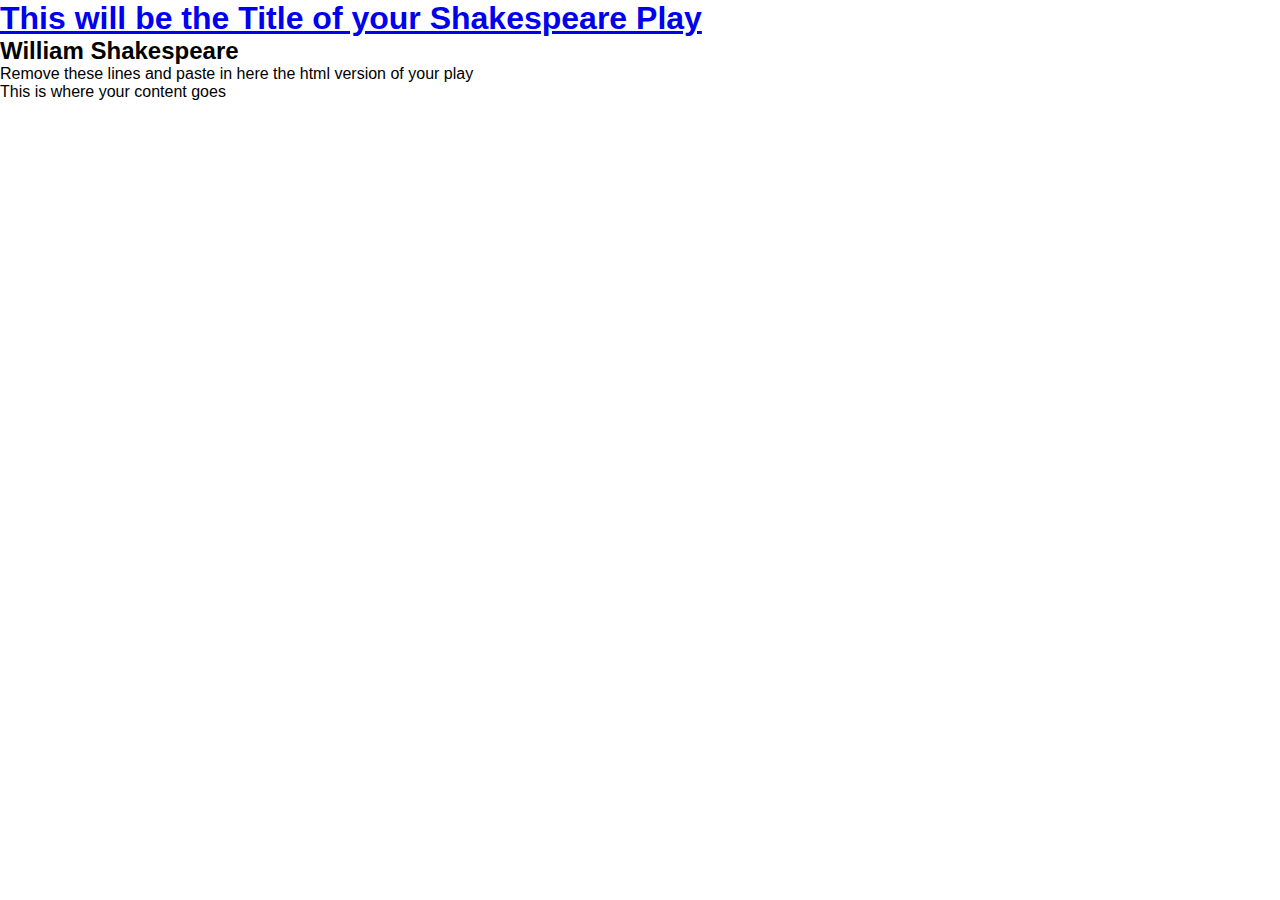
==== docs/play.html @ a56a7a68 "Initial commit" ====
<!DOCTYPE html>
<html xmlns="http://www.w3.org/1999/xhtml">
<head>
<!-- You can replace the whole of this file with your own after exporting from InDesign or just leave this alone so that you have the instructions that you can refer to. Your play HTML can be called something other than play.html, but you will need to change the link name in the index.html file. -->
<meta name="viewport" content="width=device-width, initial-scale=1">
<meta charset="UTF-8" />
	<title>The title of your play goes here ---- CHANGE THIS</title>
  <!-- here goes your styles -->
	<link rel="stylesheet" type="text/css" href="css/styles.css" />
</head>
<body><!-- here goes your content -->
<!-- replace everying here from what comes out of InDesign -->
<a href="index.html" title="go to home page">
	<h1>This will be the Title of your Shakespeare Play</h1>
</a>
<h2>William Shakespeare</h2>
<p>Remove these lines and paste in here the html version of your play</p>
<p>This is where your content goes</p>
</body><!-- here goes your content -->
</html>
---- docs/css/styles.css ----
/* This stylesheet is where to add styles for your Shakespeare Play */
/*We usually add something general for the body*/
* {
  margin: 0;
  padding: 0;
  box-sizing: border-box;
}

body {
  font-family: Verdana, Geneva, Tahoma, sans-serif;
  /*your style rules go in here */
}

/*Here follows the class names that you will have in your html*/
/*You may have more if you added styles in InDesign*/
/*You need to add the style attributes between the curly brackets*/

/* the following may not be used  */

section.cover {
  text-align: center;
  width: 70%;
  margin: 20px auto;
}

img.playimage {
  /* you will need a width attribute in here */
  max-width: 40%;
  padding: 20px auto;
}

img.shakespeareimage {
  /* you will need a width attribute in here */
  max-width: 40%;
  padding: 20px auto;
}

/* If you ahe created any new stlyes in InDesign and used export tags then you need to add them here */

body {
}
section.dramatis {
}
section.play {
}
div.sceneImage {
}
h1.act {
}
p.character {
}
p.charactername {
}
h1.dramatishead {
}
h2.firstscene {
}
h2.location {
}
p.play_location {
}
p.prose {
}
h2.scene {
}
p.song {
}
h2.stagedirection {
}
p.verseline {
}
span.character_role {
}
span.stage_directions_inline {
}
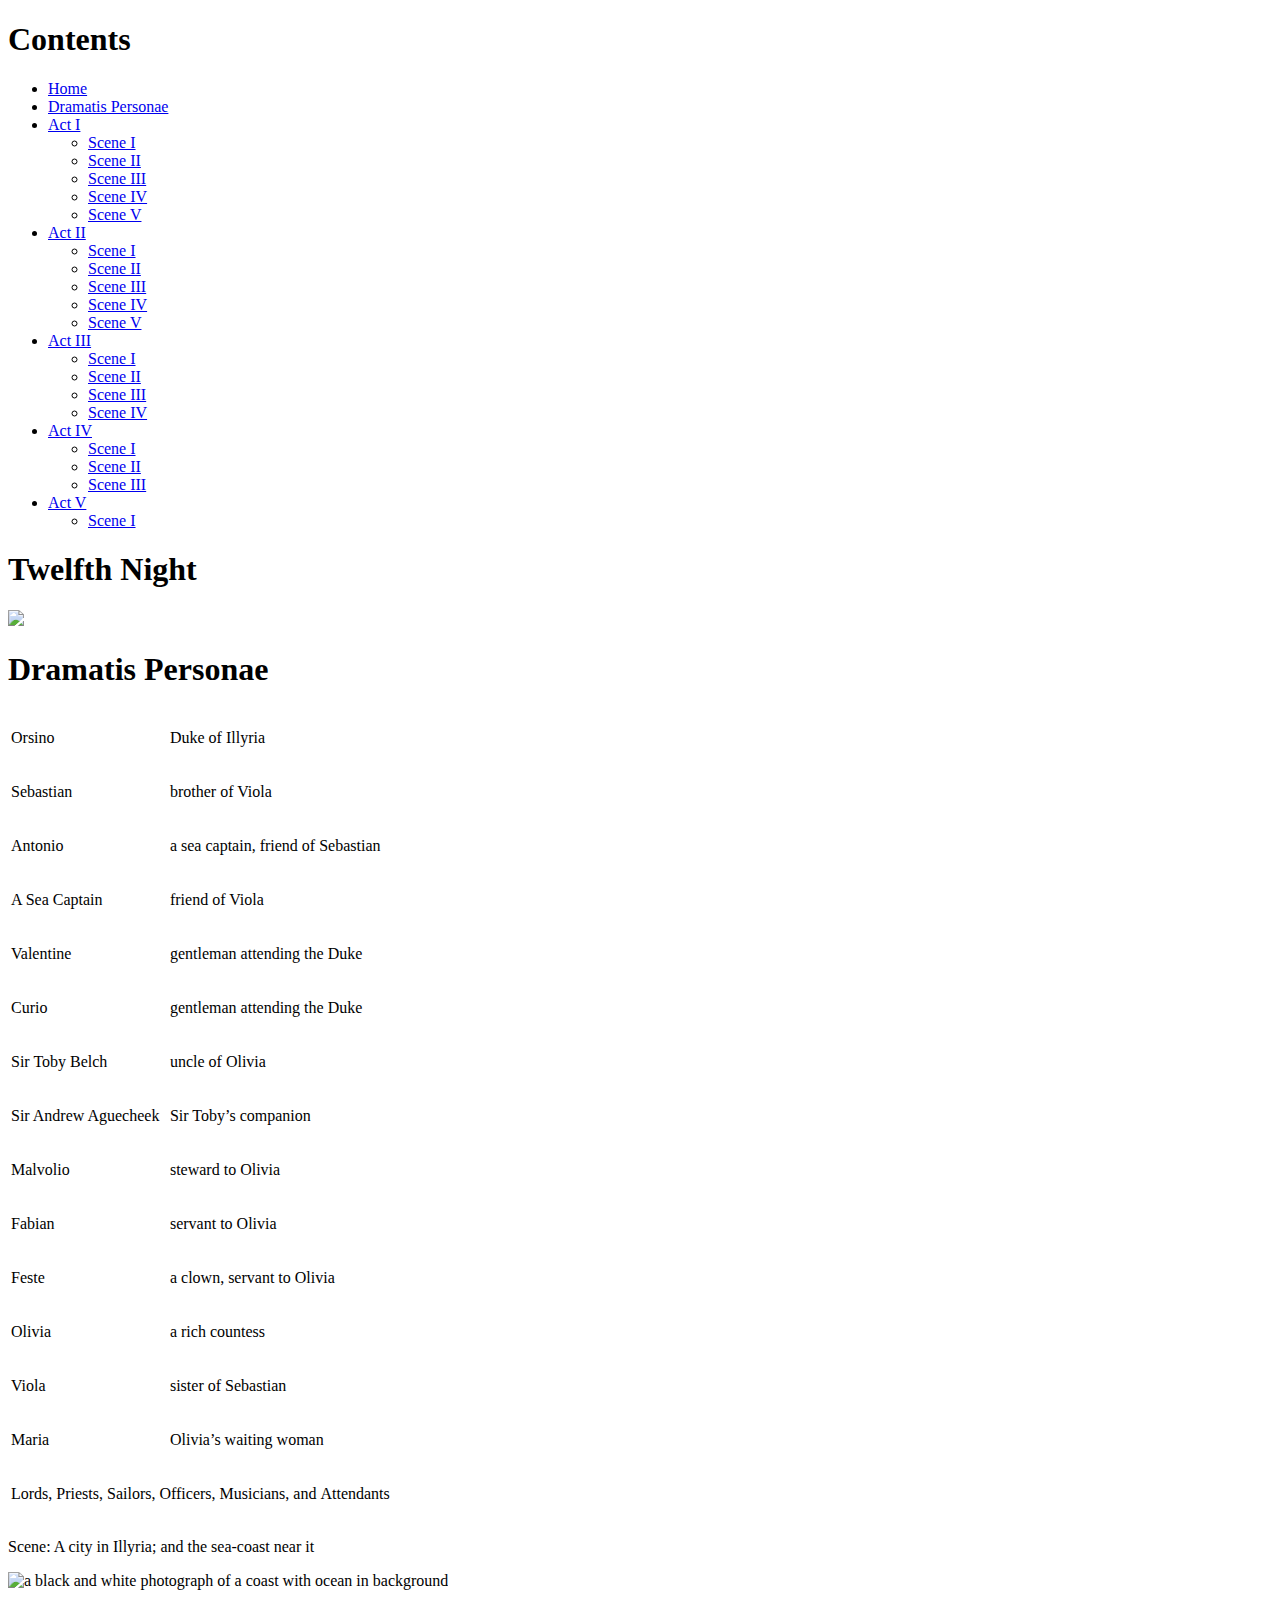
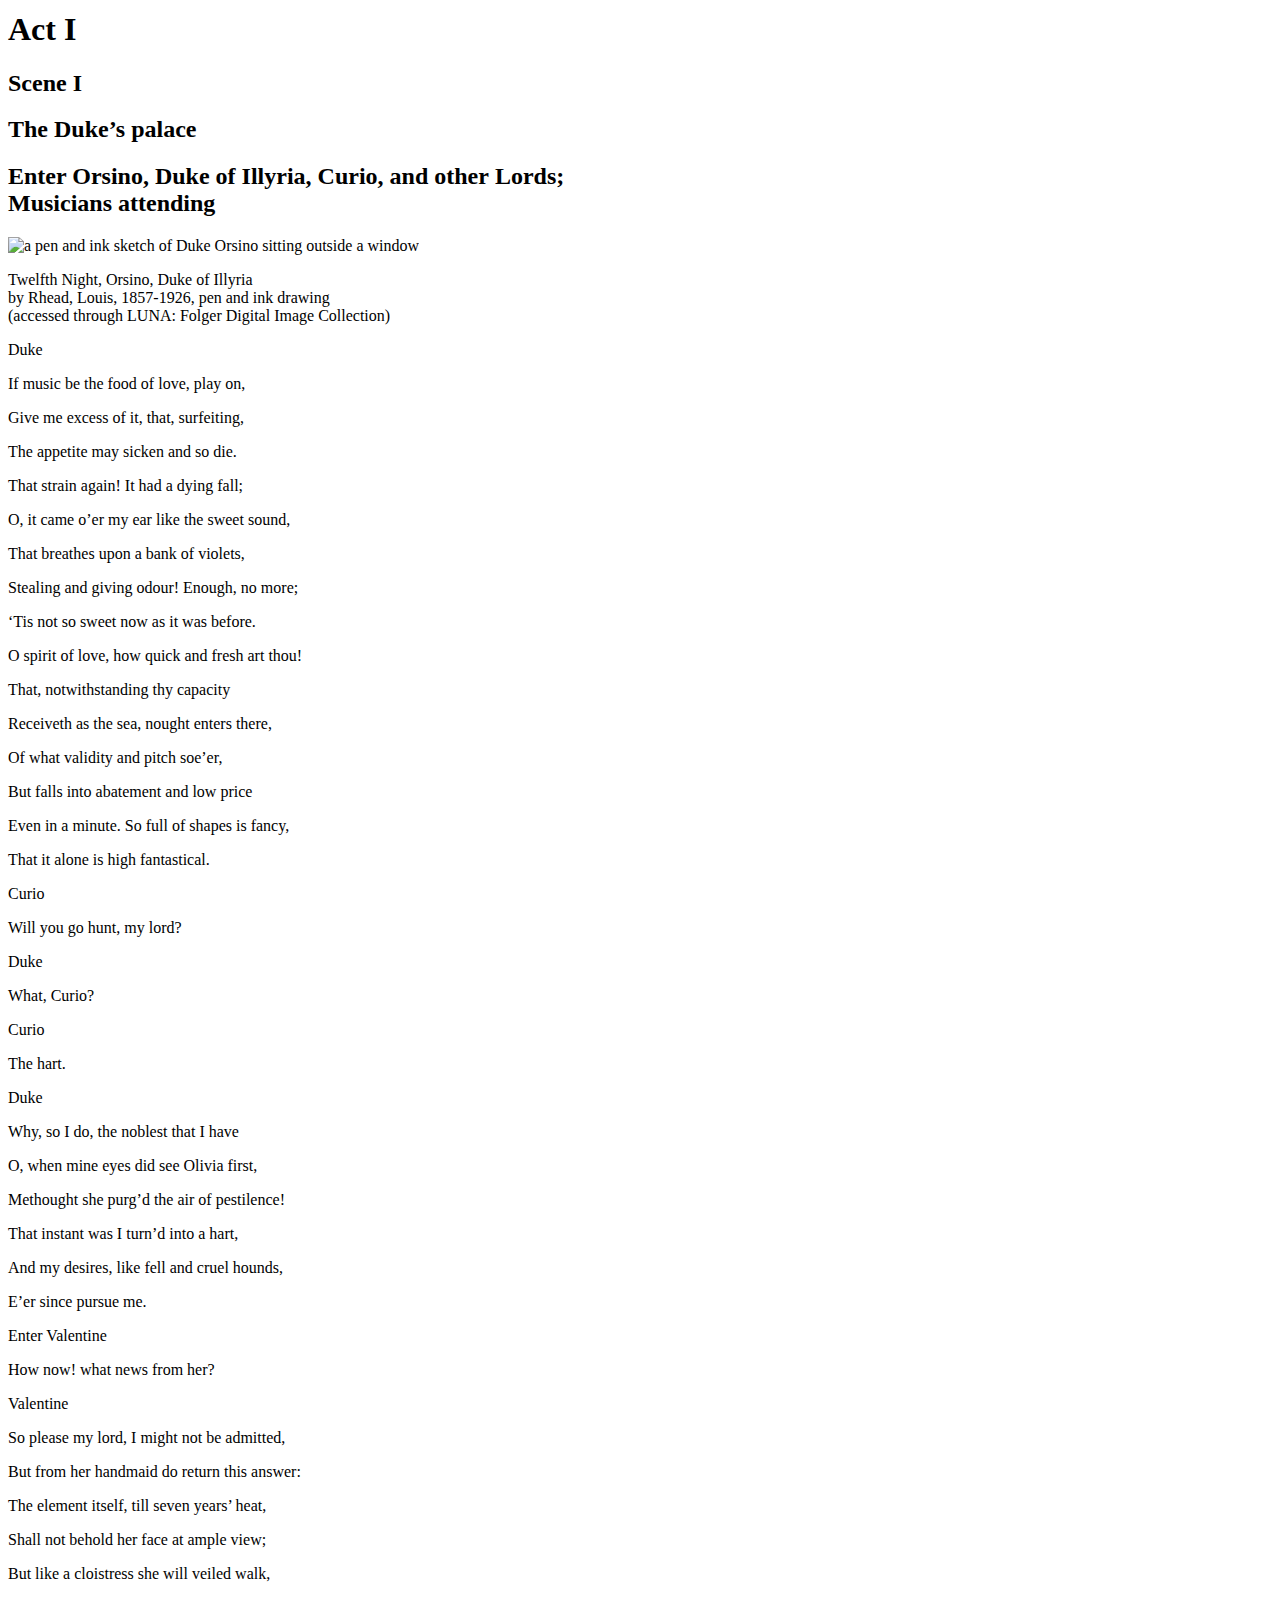
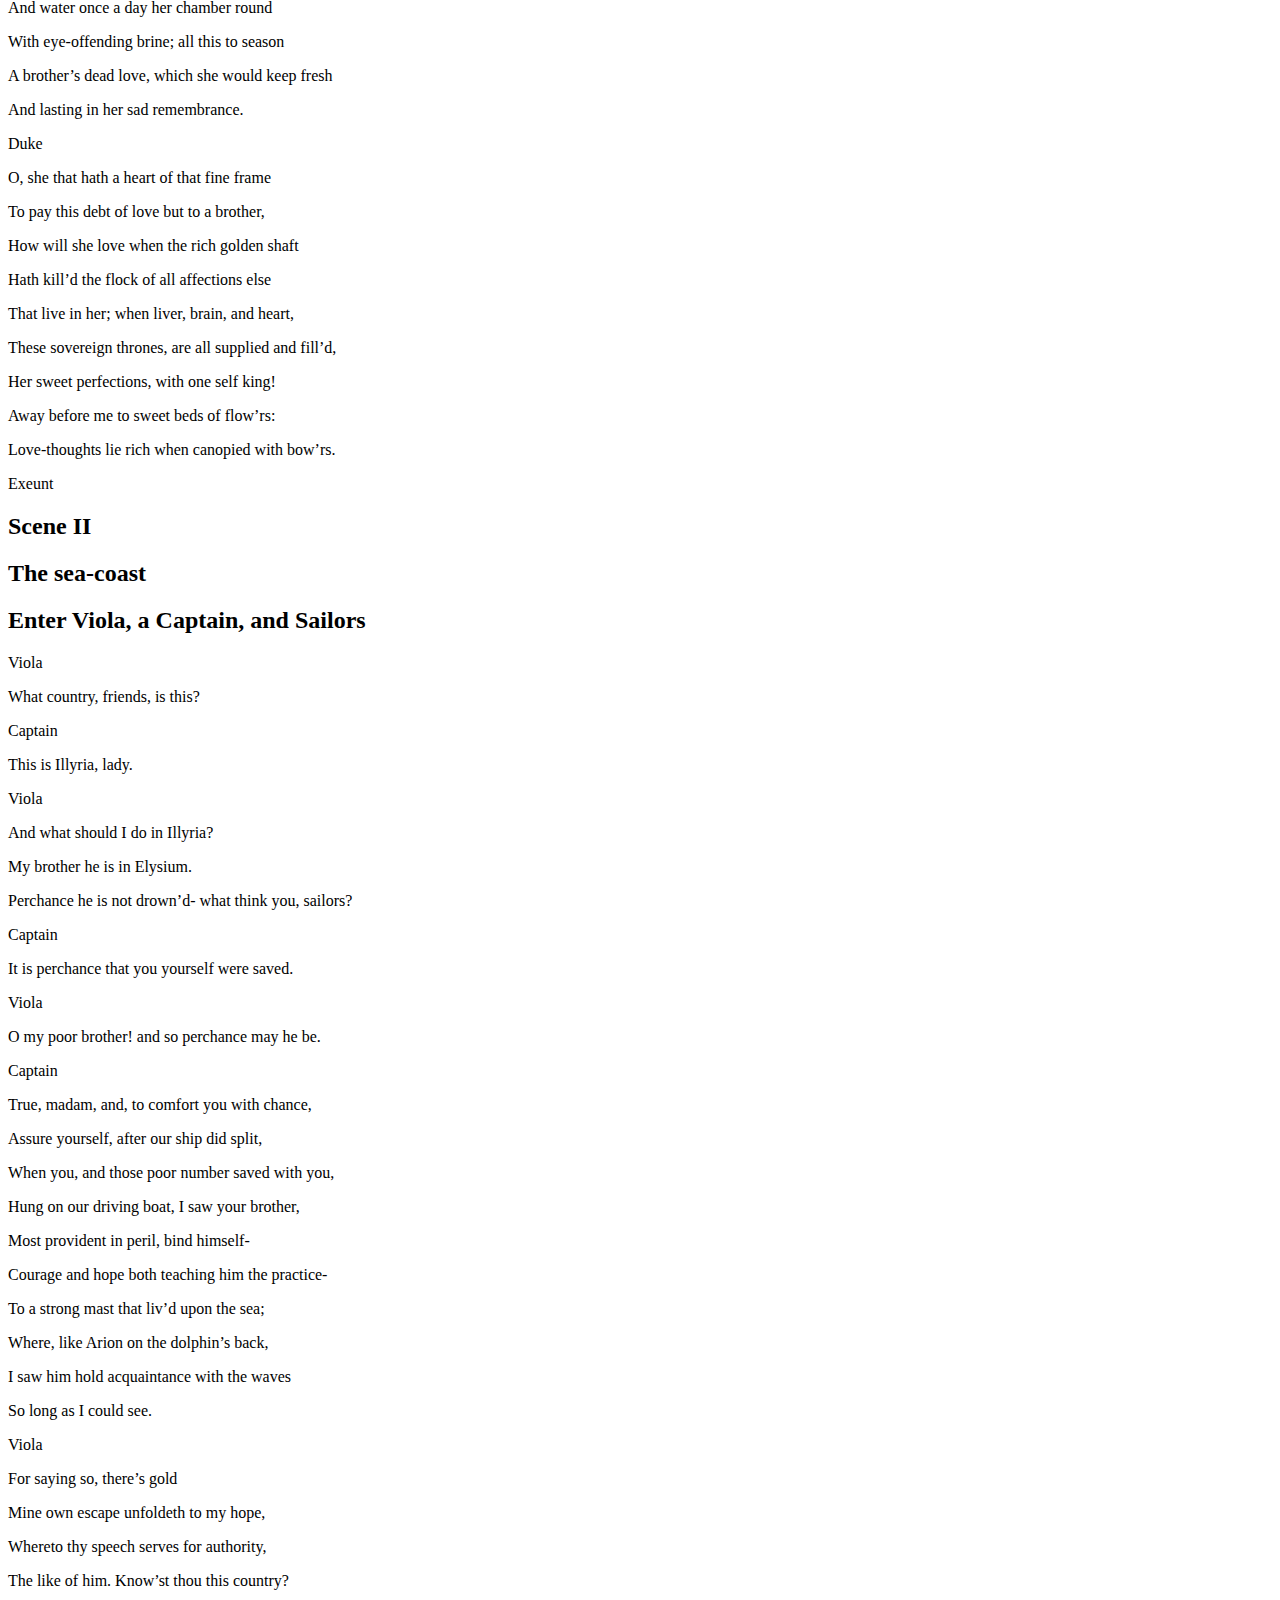
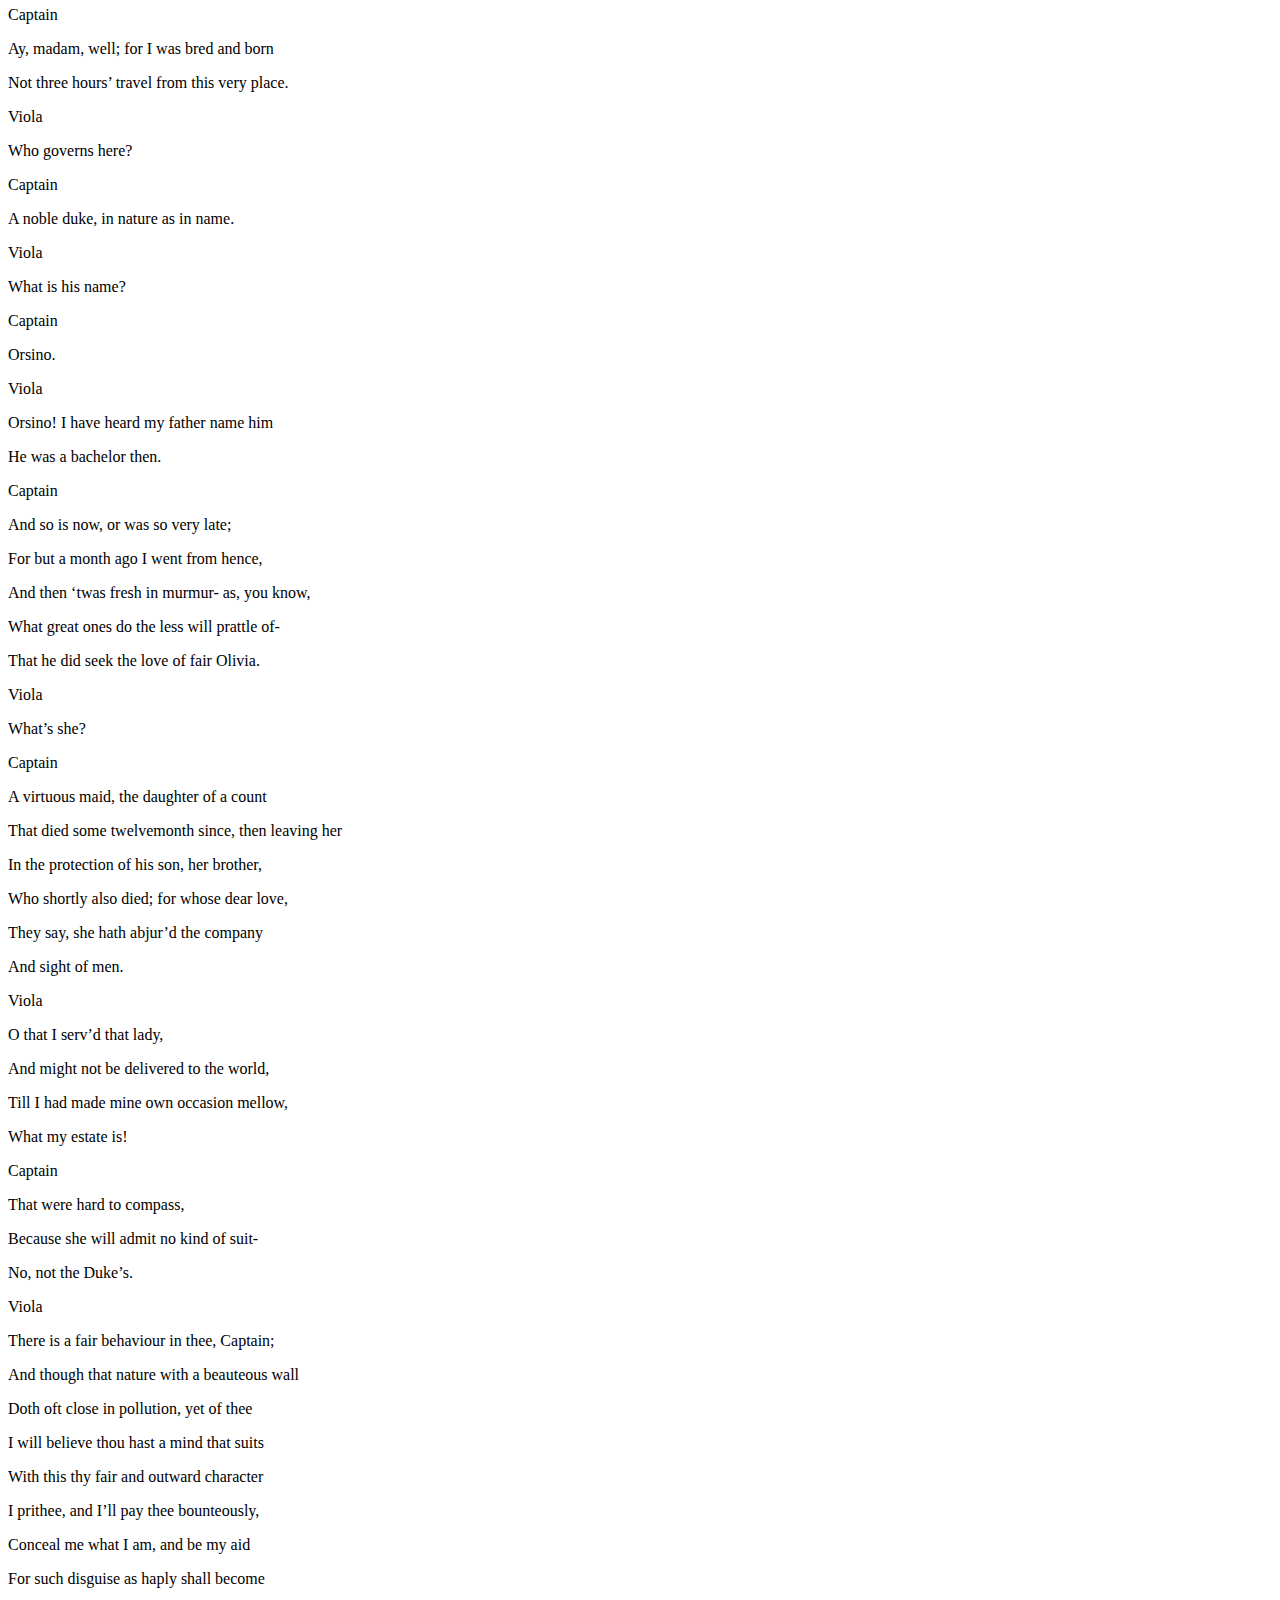
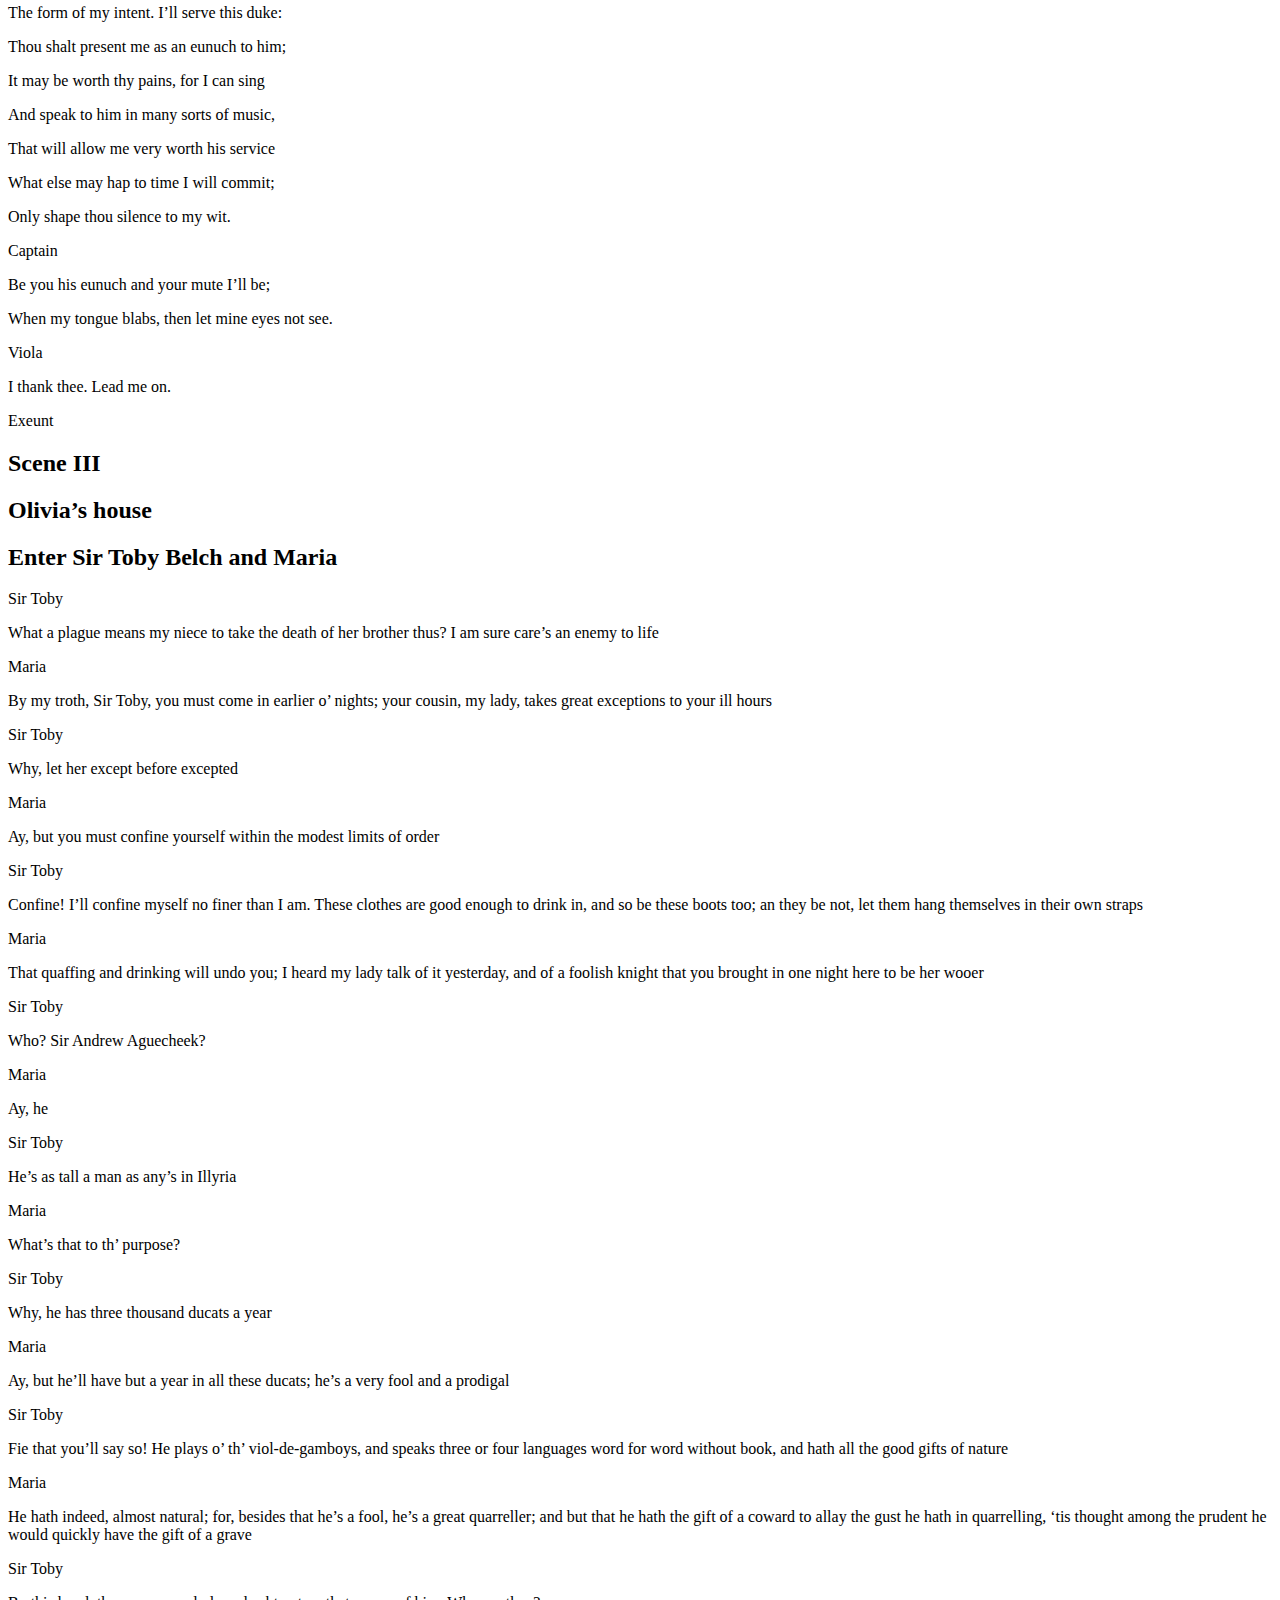
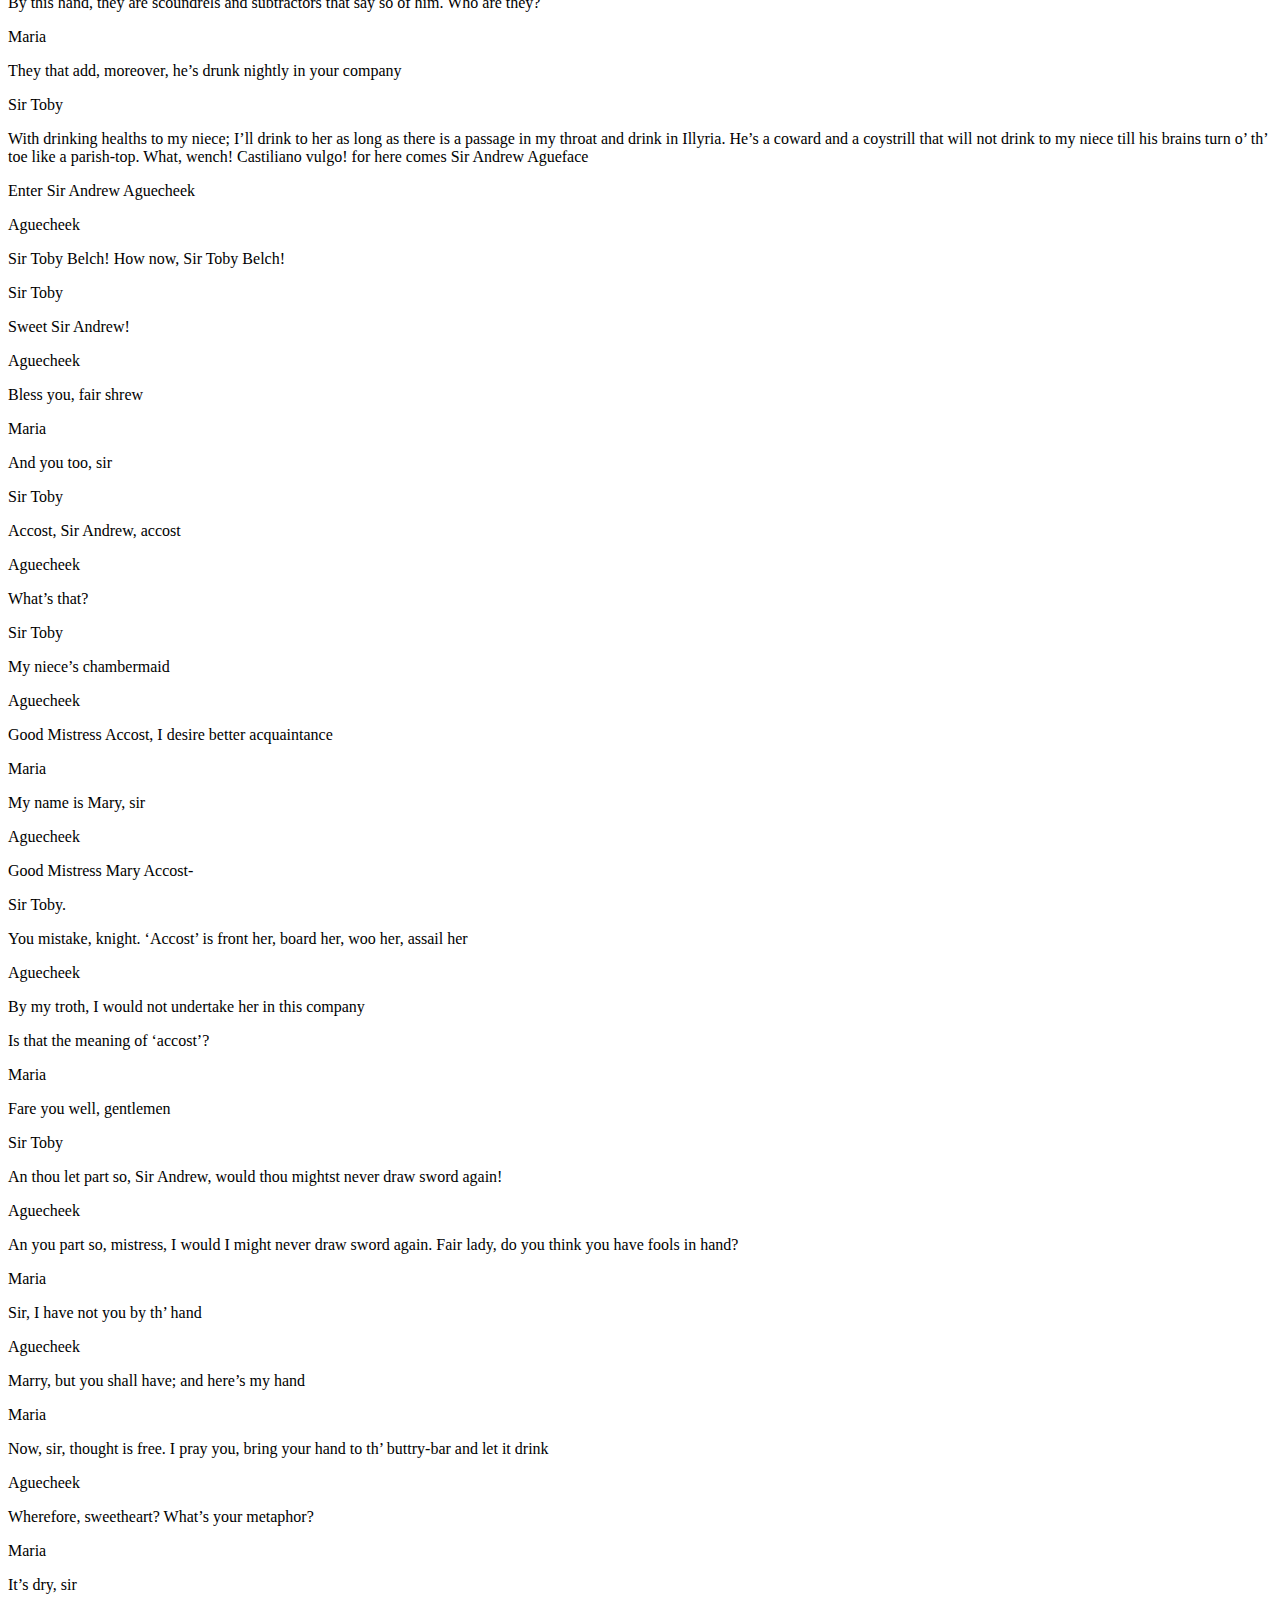
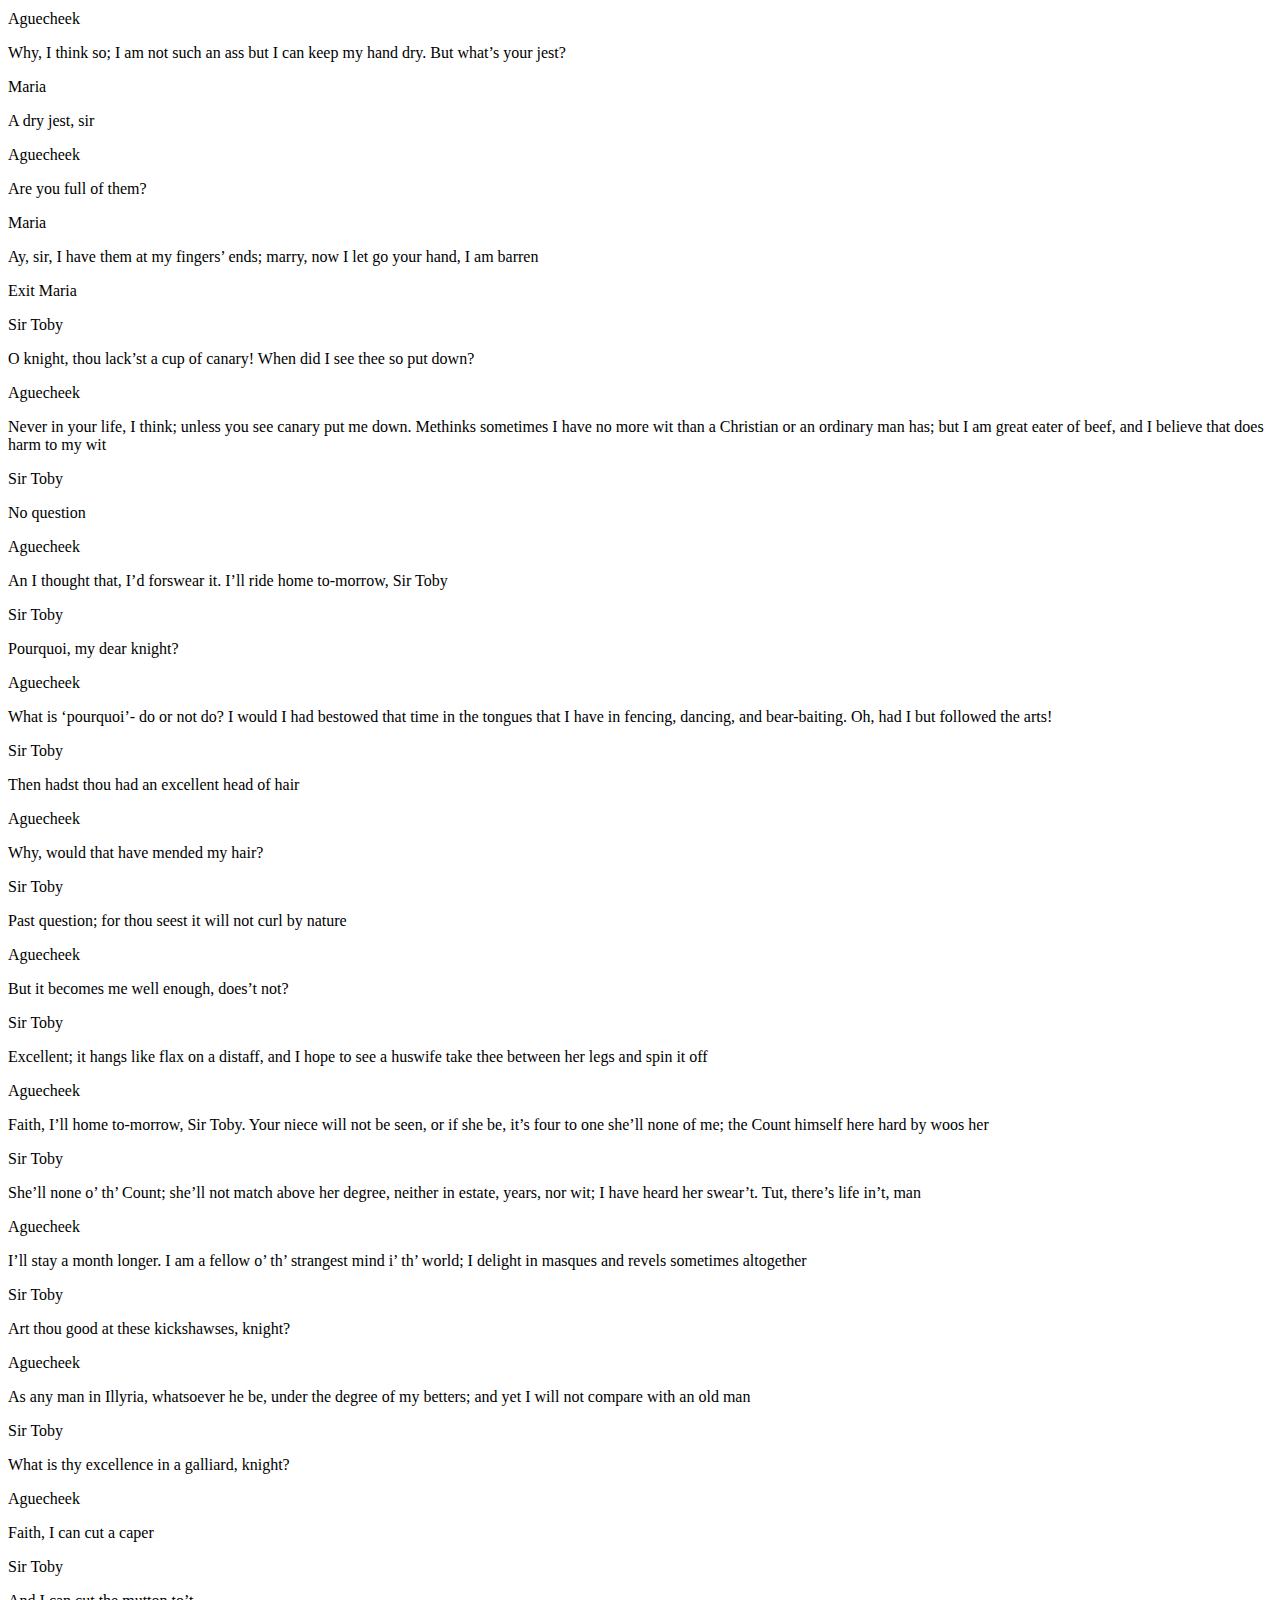
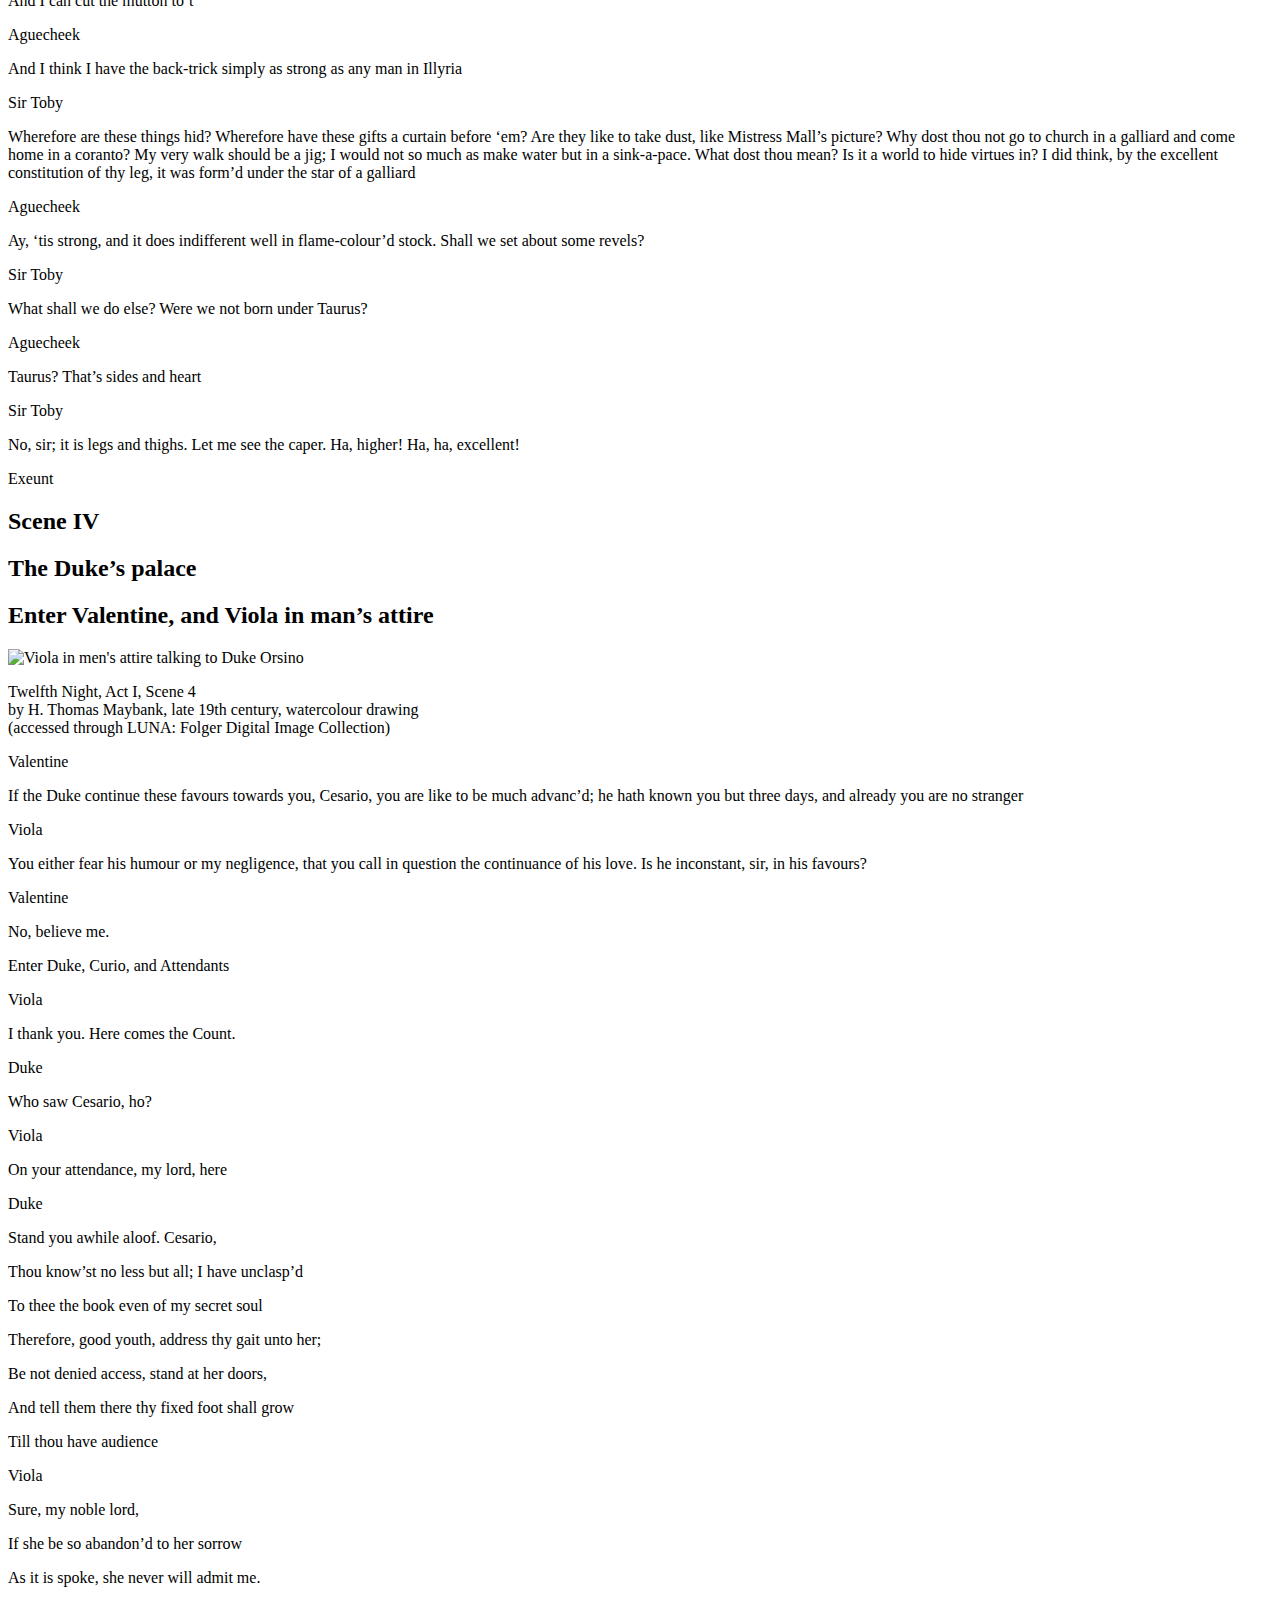
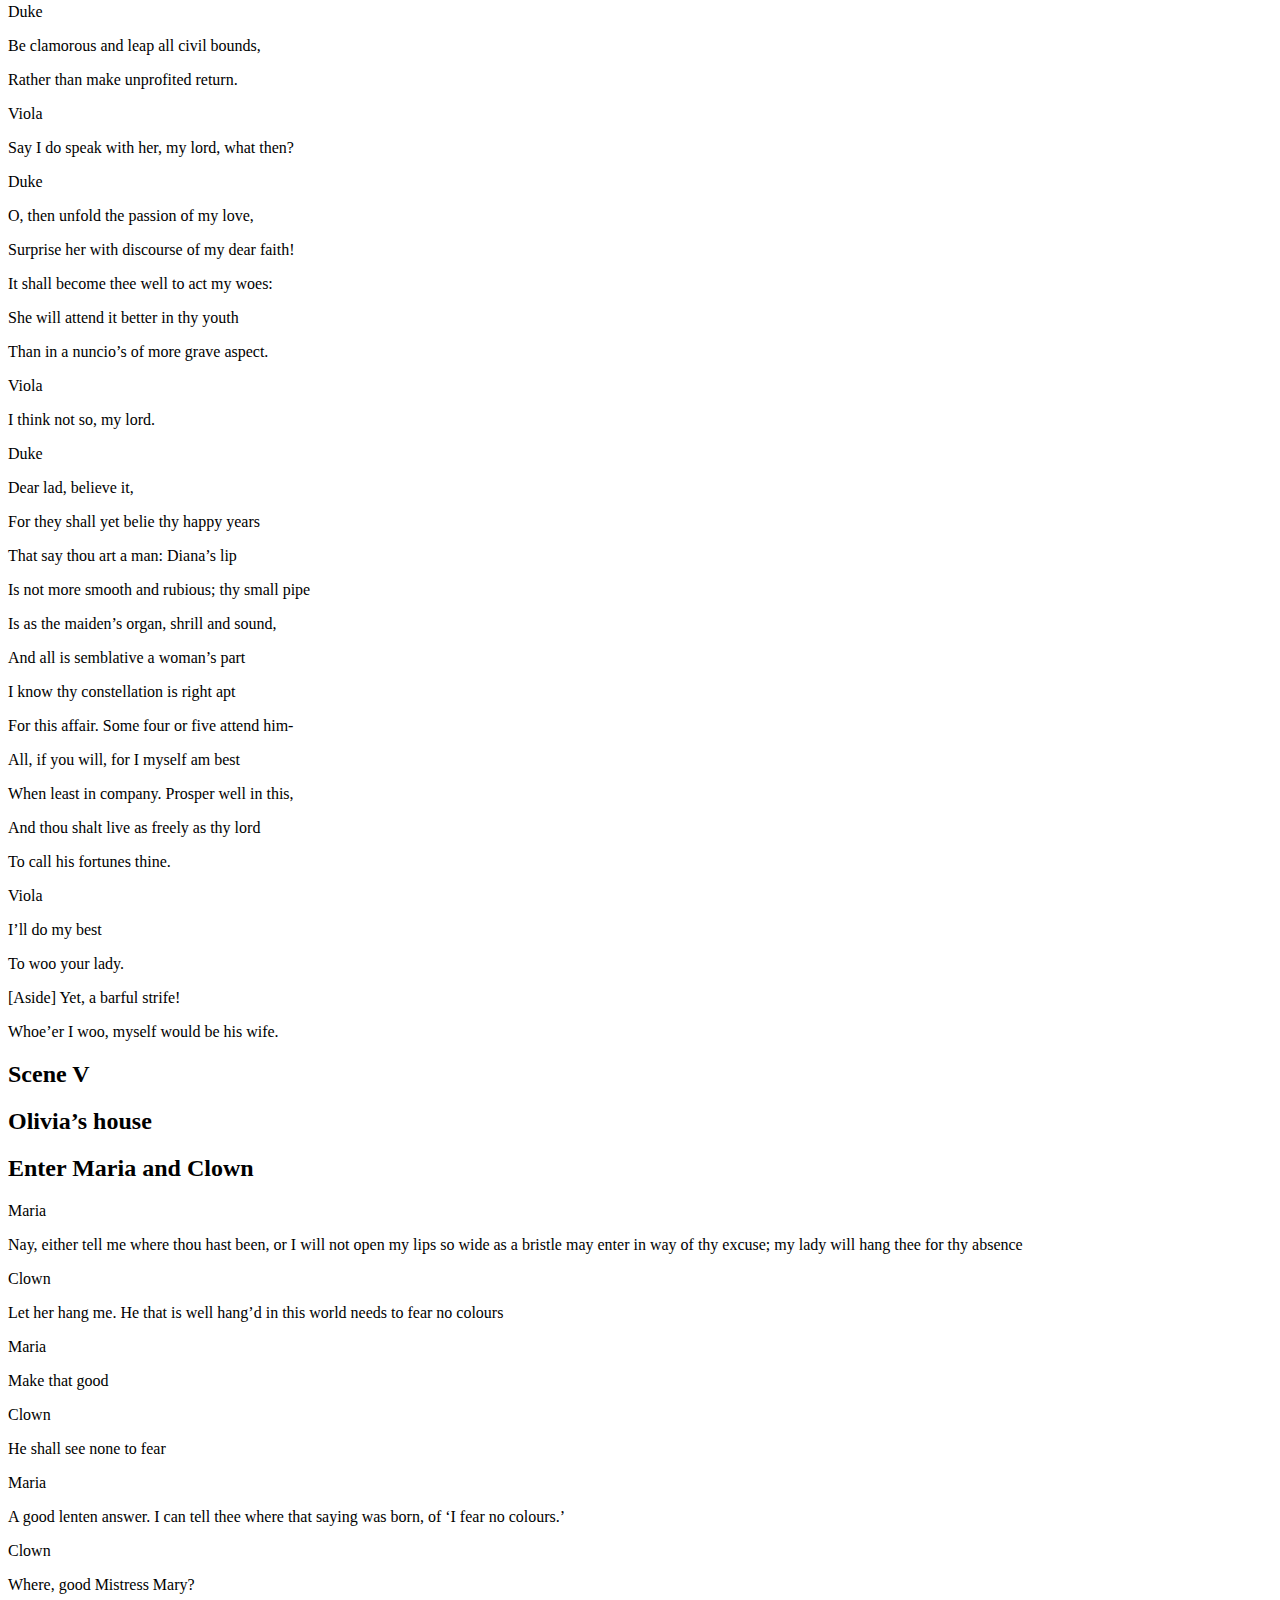
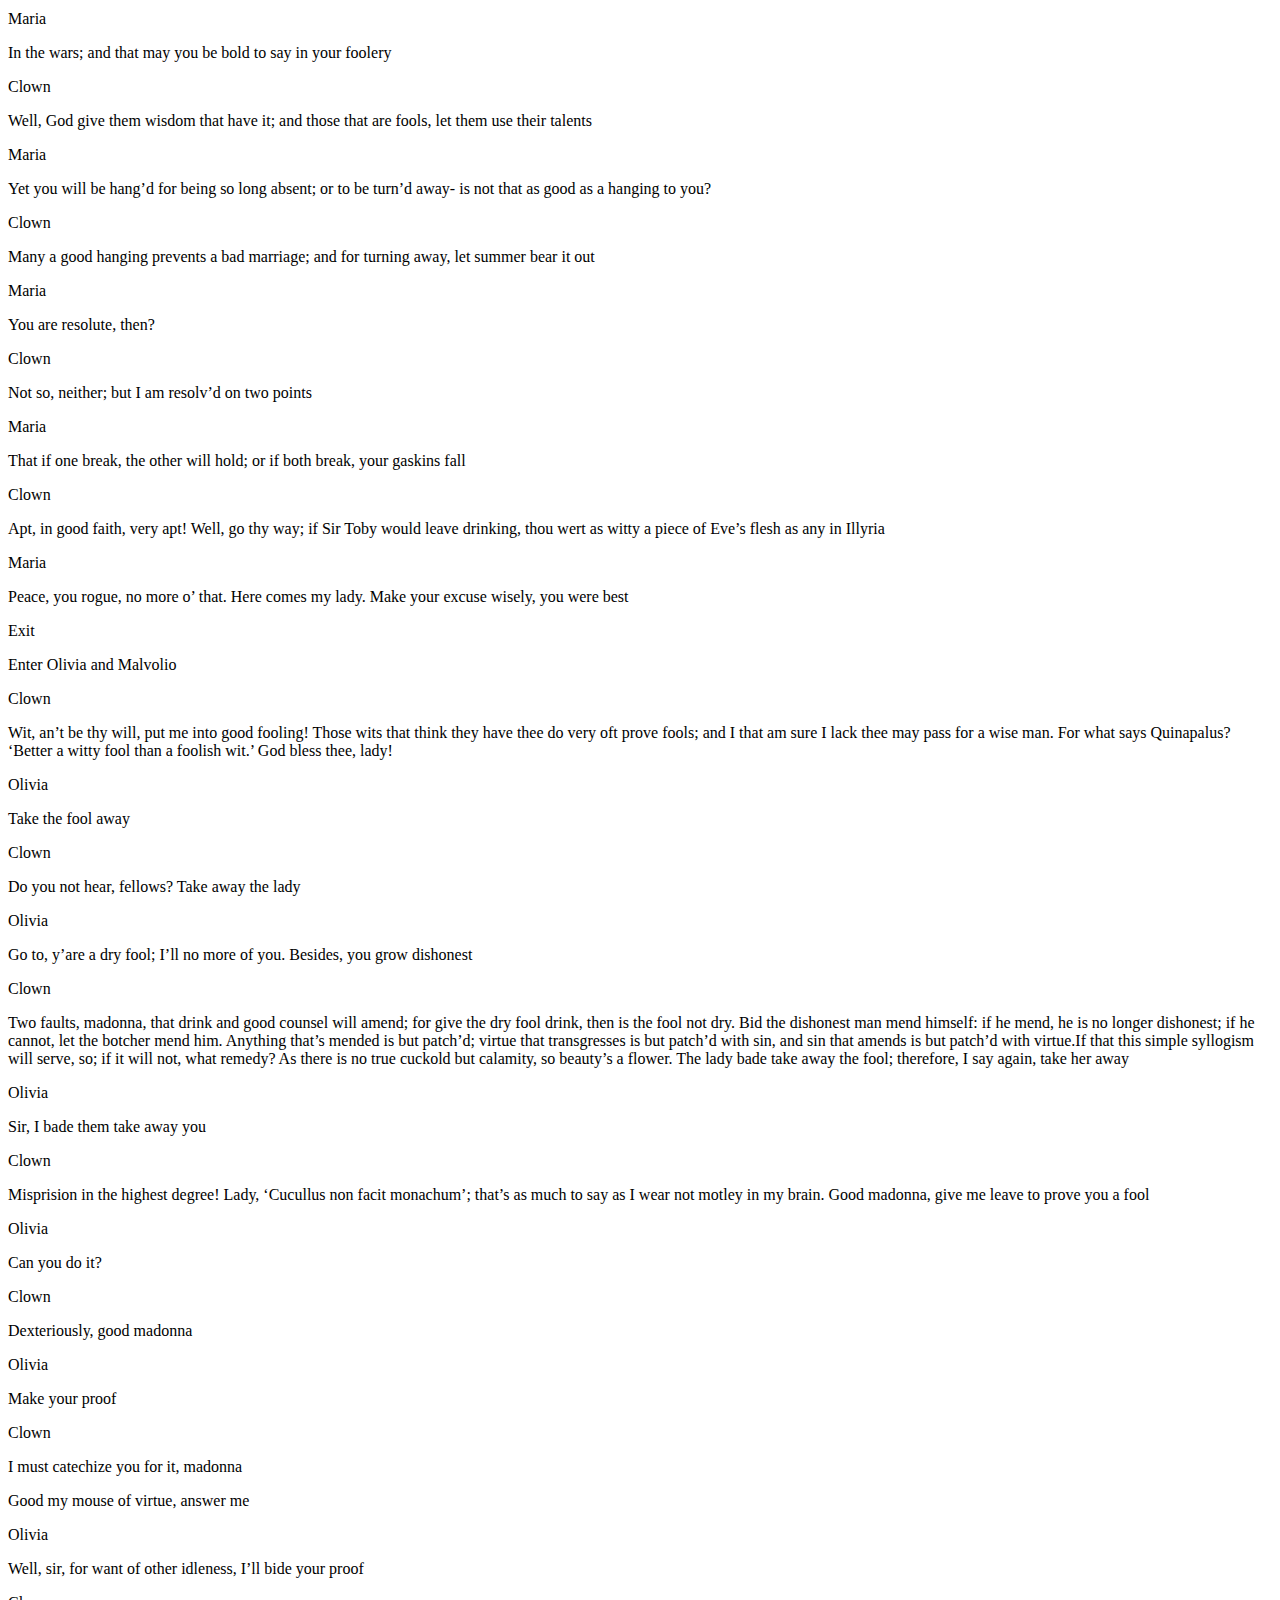
==== commit 94179325: "Update play.html" ====
--- a/docs/play.html
+++ b/docs/play.html
@@ -1,20 +1,3046 @@
 <!DOCTYPE html>
 <html xmlns="http://www.w3.org/1999/xhtml">
-<head>
-<!-- You can replace the whole of this file with your own after exporting from InDesign or just leave this alone so that you have the instructions that you can refer to. Your play HTML can be called something other than play.html, but you will need to change the link name in the index.html file. -->
-<meta name="viewport" content="width=device-width, initial-scale=1">
-<meta charset="UTF-8" />
-	<title>The title of your play goes here ---- CHANGE THIS</title>
-  <!-- here goes your styles -->
-	<link rel="stylesheet" type="text/css" href="css/styles.css" />
-</head>
-<body><!-- here goes your content -->
-<!-- replace everying here from what comes out of InDesign -->
-<a href="index.html" title="go to home page">
-	<h1>This will be the Title of your Shakespeare Play</h1>
-</a>
-<h2>William Shakespeare</h2>
-<p>Remove these lines and paste in here the html version of your play</p>
-<p>This is where your content goes</p>
-</body><!-- here goes your content -->
+	<head>
+		<meta charset="utf-8" />
+		<title>TwelfthNight</title>
+		<link href="css/play.css" rel="stylesheet" type="text/css" />
+		<link rel="preconnect" href="https://fonts.gstatic.com">
+		<link href="https://fonts.googleapis.com/css2?family=Parisienne&display=swap" rel="stylesheet">
+	</head>
+
+	<body id="TwelfthNight" lang="en-GB">
+		<nav class="contents">
+			<h1 class="toc">Contents</h1>
+			<ul>
+				<li class="home"><a href="index.html">Home</a></li>
+				<li class="toc1"><a href="#dramatis_personae_head">Dramatis Personae</a></li>
+				<li class="toc1"><a href="#acti">Act I</a><ul><li class="toc2"><a href="#1scenei"><span class="All_Scenes">Scene I</span></a></li>
+					<li class="toc2"><a href="#1sceneii"><span class="All_Scenes">Scene II</span></a></li>
+					<li class="toc2"><a href="#1sceneiii"><span class="All_Scenes">Scene III</span></a></li>
+					<li class="toc2"><a href="#1sceneiv"><span class="All_Scenes">Scene IV</span></a></li>
+					<li class="toc2"><a href="#1scenev"><span class="All_Scenes">Scene V</span></a></li></ul></li>
+				<li class="toc1"><a href="#actii">Act II</a><ul><li class="toc2"><a href="#2scenei"><span class="All_Scenes">Scene I</span></a></li>
+					<li class="toc2"><a href="#2sceneii"><span class="All_Scenes">Scene II</span></a></li>
+					<li class="toc2"><a href="#2sceneiii"><span class="All_Scenes">Scene III</span></a></li>
+					<li class="toc2"><a href="#2sceneiv"><span class="All_Scenes">Scene IV</span></a></li>
+					<li class="toc2"><a href="#2scenev"><span class="All_Scenes">Scene V</span></a></li></ul></li>
+				<li class="toc1"><a href="#actiii">Act III</a><ul><li class="toc2"><a href="#3scenei"><span class="All_Scenes">Scene I</span></a></li>
+					<li class="toc2"><a href="#3sceneii"><span class="All_Scenes">Scene II</span></a></li>
+					<li class="toc2"><a href="#3sceneiii"><span class="All_Scenes">Scene III</span></a></li>
+					<li class="toc2"><a href="#3sceneiv"><span class="All_Scenes">Scene IV</span></a></li></ul></li>
+				<li class="toc1"><a href="#activ">Act IV</a><ul><li class="toc2"><a href="#4scenei"><span class="All_Scenes">Scene I</span></a></li>
+					<li class="toc2"><a href="#4sceneii"><span class="All_Scenes">Scene II</span></a></li>
+					<li class="toc2"><a href="#4sceneiii"><span class="All_Scenes">Scene III</span></a></li></ul></li>
+				<li class="toc1"><a href="#actv">Act V</a><ul><li class="toc2"><a href="#5scenei"><span class="All_Scenes">Scene I</span></a></li></ul></li>
+			</ul>
+		</nav>
+
+<div class="everything">
+
+		<section class="title">
+			<h1 class="playtitle">Twelfth Night</h1>
+			<a href="#TwelfthNight">
+			<img src="image/ArrowUp.png" class="takemeup">
+			</a>
+		</section>
+
+		<section class="dramatis">
+			<h1 class="dramatishead"><a id="dramatis_personae_head"></a>Dramatis Personae</h1>
+			<table class="DramatisPersonae">
+				<colgroup>
+					<col class="column1" />
+					<col class="column2" />
+				</colgroup>
+				<tbody>
+					<tr class="Dramatis-Personae">
+						<td class="Dramatis-Personae">
+							<p class="character_name">Orsino</p>
+						</td>
+						<td>
+							<p class="character_listing">Duke of Illyria</p>
+						</td>
+					</tr>
+					<tr class="Dramatis-Personae">
+						<td class="Dramatis-Personae">
+							<p class="character_name">Sebastian</p>
+						</td>
+						<td>
+							<p class="character_listing">brother of Viola</p>
+						</td>
+					</tr>
+					<tr class="Dramatis-Personae">
+						<td class="Dramatis-Personae">
+							<p class="character_name">Antonio</p>
+						</td>
+						<td>
+							<p class="character_listing">a sea captain, friend of Sebastian</p>
+						</td>
+					</tr>
+					<tr class="Dramatis-Personae">
+						<td class="Dramatis-Personae">
+							<p class="character_name">A Sea Captain</p>
+						</td>
+						<td>
+							<p class="character_listing">friend of Viola</p>
+						</td>
+					</tr>
+					<tr class="Dramatis-Personae">
+						<td class="Dramatis-Personae">
+							<p class="character_name">Valentine</p>
+						</td>
+						<td>
+							<p class="character_listing">gentleman attending the Duke</p>
+						</td>
+					</tr>
+					<tr class="Dramatis-Personae">
+						<td class="Dramatis-Personae">
+							<p class="character_name">Curio</p>
+						</td>
+						<td>
+							<p class="character_listing">gentleman attending the Duke</p>
+						</td>
+					</tr>
+					<tr class="Dramatis-Personae">
+						<td class="Dramatis-Personae">
+							<p class="character_name">Sir Toby Belch</p>
+						</td>
+						<td>
+							<p class="character_listing">uncle of Olivia</p>
+						</td>
+					</tr>
+					<tr class="Dramatis-Personae">
+						<td class="Dramatis-Personae">
+							<p class="character_name">Sir Andrew Aguecheek</p>
+						</td>
+						<td>
+							<p class="character_listing">Sir Toby’s companion</p>
+						</td>
+					</tr>
+					<tr class="Dramatis-Personae">
+						<td class="Dramatis-Personae">
+							<p class="character_name">Malvolio</p>
+						</td>
+						<td>
+							<p class="character_listing">steward to Olivia</p>
+						</td>
+					</tr>
+					<tr class="Dramatis-Personae">
+						<td class="Dramatis-Personae">
+							<p class="character_name">Fabian</p>
+						</td>
+						<td>
+							<p class="character_listing">servant to Olivia</p>
+						</td>
+					</tr>
+					<tr class="Dramatis-Personae">
+						<td class="Dramatis-Personae">
+							<p class="character_name">Feste</p>
+						</td>
+						<td>
+							<p class="character_listing">a clown, servant to Olivia</p>
+						</td>
+					</tr>
+					<tr class="Dramatis-Personae">
+						<td class="Dramatis-Personae">
+							<p class="character_name">Olivia</p>
+						</td>
+						<td>
+							<p class="character_listing">a rich countess</p>
+						</td>
+					</tr>
+					<tr class="Dramatis-Personae">
+						<td class="Dramatis-Personae">
+							<p class="character_name">Viola</p>
+						</td>
+						<td>
+							<p class="character_listing">sister of Sebastian</p>
+						</td>
+					</tr>
+					<tr class="Dramatis-Personae">
+						<td class="Dramatis-Personae">
+							<p class="character_name">Maria</p>
+						</td>
+						<td>
+							<p class="character_listing">Olivia’s waiting woman</p>
+						</td>
+					</tr>
+					<tr class="Dramatis-Personae">
+						<td colspan="2">
+							<p class="character_name">Lords, Priests, Sailors, Officers, Musicians, and&#160;Attendants</p>
+						</td>
+					</tr>
+				</tbody>
+			</table>
+			<p class="play_location"> Scene: A city in Illyria; and the sea-coast near it</p>
+
+			<section class="SceneImage">
+					<img src="image/background_image.png" alt="a black and white photograph of a coast with ocean in background" />
+			</section>
+
+		</section>
+
+		<section class="fullplay">
+			<h1 class="act"><a id="acti"></a>Act I</h1>
+			<h2 class="firstscene"><a id="1scenei"></a><span class="All_Scenes">Scene I</span></h2>
+			<h2 class="location">The Duke’s palace</h2>
+			<h2 class="stagedirections">Enter Orsino, Duke of Illyria, Curio, and other&#160;Lords;<br />Musicians attending</h2>
+
+				<section class="SceneImage">
+					<img src="image/Orsino.png" alt="a pen and ink sketch of Duke Orsino sitting outside a window" />
+						<p class="caption"> Twelfth Night, Orsino, Duke of Illyria<br />by Rhead, Louis, 1857-1926, pen and ink drawing<br />(accessed through LUNA: Folger Digital Image Collection)</p>
+				</section>
+
+			<p class="character">Duke</p>
+			<p class="verseline">If music be the food of love, play on,</p>
+			<p class="verseline">Give me excess of it, that, surfeiting,</p>
+			<p class="verseline">The appetite may sicken and so die.</p>
+			<p class="verseline">That strain again! It had a dying fall;</p>
+			<p class="verseline">O, it came o’er my ear like the sweet sound,</p>
+			<p class="verseline">That breathes upon a bank of violets,</p>
+			<p class="verseline">Stealing and giving odour! Enough, no more;</p>
+			<p class="verseline">‘Tis not so sweet now as it was before.</p>
+			<p class="verseline">O spirit of love, how quick and fresh art thou!</p>
+			<p class="verseline">That, notwithstanding thy capacity</p>
+			<p class="verseline">Receiveth as the sea, nought enters there,</p>
+			<p class="verseline">Of what validity and pitch soe’er,</p>
+			<p class="verseline">But falls into abatement and low price</p>
+			<p class="verseline">Even in a minute. So full of shapes is fancy,</p>
+			<p class="verseline">That it alone is high fantastical.</p>
+			<p class="character">Curio</p>
+			<p class="verseline">Will you go hunt, my lord?</p>
+			<p class="character">Duke</p>
+			<p class="verseline">What, Curio?</p>
+			<p class="character">Curio</p>
+			<p class="verseline">The hart.</p>
+			<p class="character">Duke</p>
+			<p class="verseline">Why, so I do, the noblest that I have</p>
+			<p class="verseline">O, when mine eyes did see Olivia first,</p>
+			<p class="verseline">Methought she purg’d the air of pestilence!</p>
+			<p class="verseline">That instant was I turn’d into a hart,</p>
+			<p class="verseline">And my desires, like fell and cruel hounds,</p>
+			<p class="verseline">E’er since pursue me.</p>
+			<p class="verse_stagedirection">Enter Valentine</p>
+			<p class="verseline">How now! what news from her?</p>
+			<p class="character">Valentine</p>
+			<p class="verseline">So please my lord, I might not be admitted,</p>
+			<p class="verseline">But from her handmaid do return this answer:</p>
+			<p class="verseline">The element itself, till seven years’ heat,</p>
+			<p class="verseline">Shall not behold her face at ample view;</p>
+			<p class="verseline">But like a cloistress she will veiled walk,</p>
+			<p class="verseline">And water once a day her chamber round</p>
+			<p class="verseline">With eye-offending brine; all this to season</p>
+			<p class="verseline">A brother’s dead love, which she would keep fresh</p>
+			<p class="verseline">And lasting in her sad remembrance.</p>
+			<p class="character">Duke</p>
+			<p class="verseline">O, she that hath a heart of that fine frame</p>
+			<p class="verseline">To pay this debt of love but to a brother,</p>
+			<p class="verseline">How will she love when the rich golden shaft</p>
+			<p class="verseline">Hath kill’d the flock of all affections else</p>
+			<p class="verseline">That live in her; when liver, brain, and heart,</p>
+			<p class="verseline">These sovereign thrones, are all supplied and fill’d,</p>
+			<p class="verseline">Her sweet perfections, with one self king!</p>
+			<p class="verseline">Away before me to sweet beds of flow’rs:</p>
+			<p class="verseline">Love-thoughts lie rich when canopied with bow’rs.</p>
+			<p class="verse_stagedirection">Exeunt</p>
+			<h2 class="scene"><a id="1sceneii"></a><span class="All_Scenes">Scene II</span></h2>
+			<h2 class="location">The sea-coast</h2>
+			<h2 class="stagedirections">Enter Viola, a Captain, and Sailors</h2>
+			<p class="character">Viola</p>
+			<p class="verseline">What country, friends, is this?</p>
+			<p class="character">Captain</p>
+			<p class="verseline">This is Illyria, lady.</p>
+			<p class="character">Viola</p>
+			<p class="verseline">And what should I do in Illyria?</p>
+			<p class="verseline">My brother he is in Elysium.</p>
+			<p class="verseline">Perchance he is not drown’d- what think you, sailors?</p>
+			<p class="character">Captain</p>
+			<p class="verseline">It is perchance that you yourself were saved.</p>
+			<p class="character">Viola</p>
+			<p class="verseline">O my poor brother! and so perchance may he be.</p>
+			<p class="character">Captain</p>
+			<p class="verseline">True, madam, and, to comfort you with chance,</p>
+			<p class="verseline">Assure yourself, after our ship did split,</p>
+			<p class="verseline">When you, and those poor number saved with you,</p>
+			<p class="verseline">Hung on our driving boat, I saw your brother,</p>
+			<p class="verseline">Most provident in peril, bind himself-</p>
+			<p class="verseline">Courage and hope both teaching him the practice-</p>
+			<p class="verseline">To a strong mast that liv’d upon the sea;</p>
+			<p class="verseline">Where, like Arion on the dolphin’s back,</p>
+			<p class="verseline">I saw him hold acquaintance with the waves</p>
+			<p class="verseline">So long as I could see.</p>
+			<p class="character">Viola</p>
+			<p class="verseline">For saying so, there’s gold</p>
+			<p class="verseline">Mine own escape unfoldeth to my hope,</p>
+			<p class="verseline">Whereto thy speech serves for authority,</p>
+			<p class="verseline">The like of him. Know’st thou this country?</p>
+			<p class="character">Captain</p>
+			<p class="verseline">Ay, madam, well; for I was bred and born</p>
+			<p class="verseline">Not three hours’ travel from this very place.</p>
+			<p class="character">Viola</p>
+			<p class="verseline">Who governs here?</p>
+			<p class="character">Captain</p>
+			<p class="verseline">A noble duke, in nature as in name.</p>
+			<p class="character">Viola</p>
+			<p class="verseline">What is his name?</p>
+			<p class="character">Captain</p>
+			<p class="verseline">Orsino.</p>
+			<p class="character">Viola</p>
+			<p class="verseline">Orsino! I have heard my father name him</p>
+			<p class="verseline">He was a bachelor then.</p>
+			<p class="character">Captain</p>
+			<p class="verseline">And so is now, or was so very late;</p>
+			<p class="verseline">For but a month ago I went from hence,</p>
+			<p class="verseline">And then ‘twas fresh in murmur- as, you know,</p>
+			<p class="verseline">What great ones do the less will prattle of-</p>
+			<p class="verseline">That he did seek the love of fair Olivia.</p>
+			<p class="character">Viola</p>
+			<p class="verseline">What’s she?</p>
+			<p class="character">Captain</p>
+			<p class="verseline">A virtuous maid, the daughter of a count</p>
+			<p class="verseline">That died some twelvemonth since, then leaving her</p>
+			<p class="verseline">In the protection of his son, her brother,</p>
+			<p class="verseline">Who shortly also died; for whose dear love,</p>
+			<p class="verseline">They say, she hath abjur’d the company</p>
+			<p class="verseline">And sight of men.</p>
+			<p class="character">Viola</p>
+			<p class="verseline">O that I serv’d that lady,</p>
+			<p class="verseline">And might not be delivered to the world,</p>
+			<p class="verseline">Till I had made mine own occasion mellow,</p>
+			<p class="verseline">What my estate is!</p>
+			<p class="character">Captain</p>
+			<p class="verseline">That were hard to compass,</p>
+			<p class="verseline">Because she will admit no kind of suit-</p>
+			<p class="verseline">No, not the Duke’s.</p>
+			<p class="character">Viola</p>
+			<p class="verseline">There is a fair behaviour in thee, Captain;</p>
+			<p class="verseline">And though that nature with a beauteous wall</p>
+			<p class="verseline">Doth oft close in pollution, yet of thee</p>
+			<p class="verseline">I will believe thou hast a mind that suits</p>
+			<p class="verseline">With this thy fair and outward character</p>
+			<p class="verseline">I prithee, and I’ll pay thee bounteously,</p>
+			<p class="verseline">Conceal me what I am, and be my aid</p>
+			<p class="verseline">For such disguise as haply shall become</p>
+			<p class="verseline">The form of my intent. I’ll serve this duke:</p>
+			<p class="verseline">Thou shalt present me as an eunuch to him;</p>
+			<p class="verseline">It may be worth thy pains, for I can sing</p>
+			<p class="verseline">And speak to him in many sorts of music,</p>
+			<p class="verseline">That will allow me very worth his service</p>
+			<p class="verseline">What else may hap to time I will commit;</p>
+			<p class="verseline">Only shape thou silence to my wit.</p>
+			<p class="character">Captain</p>
+			<p class="verseline">Be you his eunuch and your mute I’ll be;</p>
+			<p class="verseline">When my tongue blabs, then let mine eyes not see.</p>
+			<p class="character">Viola</p>
+			<p class="verseline">I thank thee. Lead me on.</p>
+			<p class="verse_stagedirection">Exeunt</p>
+			<h2 class="scene"><a id="1sceneiii"></a><span class="All_Scenes">Scene III</span></h2>
+			<h2 class="location">Olivia’s house</h2>
+			<h2 class="stagedirections">Enter Sir Toby Belch and Maria</h2>
+			<p class="character">Sir Toby</p>
+			<p class="prose">What a plague means my niece to take the death of her brother thus? I am sure care’s an enemy to life</p>
+			<p class="character">Maria</p>
+			<p class="prose">By my troth, Sir Toby, you must come in earlier o’ nights; your cousin, my lady, takes great exceptions to your ill hours</p>
+			<p class="character">Sir Toby</p>
+			<p class="verseline">Why, let her except before excepted</p>
+			<p class="character">Maria</p>
+			<p class="prose">Ay, but you must confine yourself within the modest limits of order</p>
+			<p class="character">Sir Toby</p>
+			<p class="prose">Confine! I’ll confine myself no finer than I am. These clothes are good enough to drink in, and so be these boots too; an they be not, let them hang themselves in their own straps</p>
+			<p class="character">Maria</p>
+			<p class="prose">That quaffing and drinking will undo you; I heard my lady talk of it yesterday, and of a foolish knight that you brought in one night here to be her wooer</p>
+			<p class="character">Sir Toby</p>
+			<p class="verseline">Who? Sir Andrew Aguecheek?</p>
+			<p class="character">Maria</p>
+			<p class="verseline">Ay, he</p>
+			<p class="character">Sir Toby</p>
+			<p class="verseline">He’s as tall a man as any’s in Illyria</p>
+			<p class="character">Maria</p>
+			<p class="verseline">What’s that to th’ purpose?</p>
+			<p class="character">Sir Toby</p>
+			<p class="verseline">Why, he has three thousand ducats a year</p>
+			<p class="character">Maria</p>
+			<p class="prose">Ay, but he’ll have but a year in all these ducats; he’s a very fool and a prodigal</p>
+			<p class="character">Sir Toby</p>
+			<p class="prose">Fie that you’ll say so! He plays o’ th’ viol-de-gamboys, and speaks three or four languages word for word without book, and hath all the good gifts of nature</p>
+			<p class="character">Maria</p>
+			<p class="prose">He hath indeed, almost natural; for, besides that he’s a fool, he’s a great quarreller; and but that he hath the gift of a coward to allay the gust he hath in quarrelling, ‘tis thought among the prudent he would quickly have the gift of a grave</p>
+			<p class="character">Sir Toby</p>
+			<p class="prose">By this hand, they are scoundrels and subtractors that say so of him. Who are they?</p>
+			<p class="character">Maria</p>
+			<p class="prose">They that add, moreover, he’s drunk nightly in your company</p>
+			<p class="character">Sir Toby</p>
+			<p class="prose">With drinking healths to my niece; I’ll drink to her as long as there is a passage in my throat and drink in Illyria. He’s a coward and a coystrill that will not drink to my niece till his brains turn o’ th’ toe like a parish-top. What, wench! Castiliano vulgo! for here comes Sir Andrew Agueface</p>
+			<p class="verse_stagedirection">Enter Sir Andrew Aguecheek</p>
+			<p class="character">Aguecheek</p>
+			<p class="verseline">Sir Toby Belch! How now, Sir Toby Belch!</p>
+			<p class="character">Sir Toby</p>
+			<p class="verseline">Sweet Sir Andrew!</p>
+			<p class="character">Aguecheek</p>
+			<p class="verseline">Bless you, fair shrew</p>
+			<p class="character">Maria</p>
+			<p class="verseline">And you too, sir</p>
+			<p class="character">Sir Toby</p>
+			<p class="verseline">Accost, Sir Andrew, accost</p>
+			<p class="character">Aguecheek</p>
+			<p class="verseline">What’s that?</p>
+			<p class="character">Sir Toby</p>
+			<p class="verseline">My niece’s chambermaid</p>
+			<p class="character">Aguecheek</p>
+			<p class="verseline">Good Mistress Accost, I desire better acquaintance</p>
+			<p class="character">Maria</p>
+			<p class="verseline">My name is Mary, sir</p>
+			<p class="character">Aguecheek</p>
+			<p class="verseline">Good Mistress Mary Accost-</p>
+			<p class="character">Sir Toby.</p>
+			<p class="prose">You mistake, knight. ‘Accost’ is front her, board her, woo her, assail her</p>
+			<p class="character">Aguecheek</p>
+			<p class="verseline">By my troth, I would not undertake her in this company</p>
+			<p class="verseline">Is that the meaning of ‘accost’?</p>
+			<p class="character">Maria</p>
+			<p class="verseline">Fare you well, gentlemen</p>
+			<p class="character">Sir Toby</p>
+			<p class="prose">An thou let part so, Sir Andrew, would thou mightst never draw sword again!</p>
+			<p class="character">Aguecheek</p>
+			<p class="prose">An you part so, mistress, I would I might never draw sword again. Fair lady, do you think you have fools in hand?</p>
+			<p class="character">Maria</p>
+			<p class="verseline">Sir, I have not you by th’ hand</p>
+			<p class="character">Aguecheek</p>
+			<p class="verseline">Marry, but you shall have; and here’s my hand</p>
+			<p class="character">Maria</p>
+			<p class="prose">Now, sir, thought is free. I pray you, bring your hand to th’ buttry-bar and let it drink</p>
+			<p class="character">Aguecheek</p>
+			<p class="verseline">Wherefore, sweetheart? What’s your metaphor?</p>
+			<p class="character">Maria</p>
+			<p class="verseline">It’s dry, sir</p>
+			<p class="character">Aguecheek</p>
+			<p class="prose">Why, I think so; I am not such an ass but I can keep my hand dry. But what’s your jest?</p>
+			<p class="character">Maria</p>
+			<p class="verseline">A dry jest, sir</p>
+			<p class="character">Aguecheek</p>
+			<p class="verseline">Are you full of them?</p>
+			<p class="character">Maria</p>
+			<p class="prose">Ay, sir, I have them at my fingers’ ends; marry, now I let go your hand, I am barren</p>
+			<p class="verse_stagedirection">Exit Maria</p>
+			<p class="character">Sir Toby</p>
+			<p class="prose">O knight, thou lack’st a cup of canary! When did I see thee so put down?</p>
+			<p class="character">Aguecheek</p>
+			<p class="prose">Never in your life, I think; unless you see canary put me down. Methinks sometimes I have no more wit than a Christian or an ordinary man has; but I am great eater of beef, and I believe that does harm to my wit</p>
+			<p class="character">Sir Toby</p>
+			<p class="verseline">No question</p>
+			<p class="character">Aguecheek</p>
+			<p class="prose">An I thought that, I’d forswear it. I’ll ride home to-morrow, Sir Toby</p>
+			<p class="character">Sir Toby</p>
+			<p class="verseline">Pourquoi, my dear knight?</p>
+			<p class="character">Aguecheek</p>
+			<p class="prose">What is ‘pourquoi’- do or not do? I would I had bestowed that time in the tongues that I have in fencing, dancing, and bear-baiting. Oh, had I but followed the arts!</p>
+			<p class="character">Sir Toby</p>
+			<p class="verseline">Then hadst thou had an excellent head of hair</p>
+			<p class="character">Aguecheek</p>
+			<p class="verseline">Why, would that have mended my hair?</p>
+			<p class="character">Sir Toby</p>
+			<p class="verseline">Past question; for thou seest it will not curl by nature</p>
+			<p class="character">Aguecheek</p>
+			<p class="verseline">But it becomes me well enough, does’t not?</p>
+			<p class="character">Sir Toby</p>
+			<p class="prose">Excellent; it hangs like flax on a distaff, and I hope to see a huswife take thee between her legs and spin it off</p>
+			<p class="character">Aguecheek</p>
+			<p class="prose">Faith, I’ll home to-morrow, Sir Toby. Your niece will not be seen, or if she be, it’s four to one she’ll none of me; the Count himself here hard by woos her</p>
+			<p class="character">Sir Toby</p>
+			<p class="prose">She’ll none o’ th’ Count; she’ll not match above her degree, neither in estate, years, nor wit; I have heard her swear’t. Tut, there’s life in’t, man</p>
+			<p class="character">Aguecheek</p>
+			<p class="prose">I’ll stay a month longer. I am a fellow o’ th’ strangest mind i’ th’ world; I delight in masques and revels sometimes altogether</p>
+			<p class="character">Sir Toby</p>
+			<p class="verseline">Art thou good at these kickshawses, knight?</p>
+			<p class="character">Aguecheek</p>
+			<p class="prose">As any man in Illyria, whatsoever he be, under the degree of my betters; and yet I will not compare with an old man</p>
+			<p class="character">Sir Toby</p>
+			<p class="verseline">What is thy excellence in a galliard, knight?</p>
+			<p class="character">Aguecheek</p>
+			<p class="verseline">Faith, I can cut a caper</p>
+			<p class="character">Sir Toby</p>
+			<p class="verseline">And I can cut the mutton to’t</p>
+			<p class="character">Aguecheek</p>
+			<p class="prose">And I think I have the back-trick simply as strong as any man in Illyria</p>
+			<p class="character">Sir Toby</p>
+			<p class="prose">Wherefore are these things hid? Wherefore have these gifts a curtain before ‘em? Are they like to take dust, like Mistress Mall’s picture? Why dost thou not go to church in a galliard and come home in a coranto? My very walk should be a jig; I would not so much as make water but in a sink-a-pace. What dost thou mean? Is it a world to hide virtues in? I did think, by the excellent constitution of thy leg, it was form’d under the star of a galliard</p>
+			<p class="character">Aguecheek</p>
+			<p class="prose">Ay, ‘tis strong, and it does indifferent well in flame-colour’d stock. Shall we set about some revels?</p>
+			<p class="character">Sir Toby</p>
+			<p class="prose">What shall we do else? Were we not born under Taurus?</p>
+			<p class="character">Aguecheek</p>
+			<p class="verseline">Taurus? That’s sides and heart</p>
+			<p class="character">Sir Toby</p>
+			<p class="prose">No, sir; it is legs and thighs. Let me see the caper. Ha, higher! Ha, ha, excellent!</p>
+			<p class="verse_stagedirection">Exeunt</p>
+			<h2 class="scene"><a id="1sceneiv"></a><span class="All_Scenes">Scene IV</span></h2>
+			<h2 class="location">The Duke’s palace</h2>
+			<h2 class="stagedirections">Enter Valentine, and Viola in man’s attire</h2>
+
+			<section class="SceneImage">
+				<img src="image/Act_1.jpg" alt="Viola in men's attire talking to Duke Orsino" />
+				<p class="caption">Twelfth Night, Act I, Scene 4<br />by H. Thomas Maybank, late 19th century, watercolour drawing<br />(accessed through LUNA: Folger Digital Image Collection)</p>
+			</section>
+
+			<p class="character">Valentine</p>
+			<p class="prose">If the Duke continue these favours towards you, Cesario, you are like to be much advanc’d; he hath known you but three days, and already you are no stranger</p>
+			<p class="character">Viola</p>
+			<p class="prose">You either fear his humour or my negligence, that you call in question the continuance of his love. Is he inconstant, sir, in his favours?</p>
+			<p class="character">Valentine</p>
+			<p class="verseline">No, believe me.</p>
+			<p class="verse_stagedirection">Enter Duke, Curio, and Attendants</p>
+			<p class="character">Viola</p>
+			<p class="verseline">I thank you. Here comes the Count.</p>
+			<p class="character">Duke</p>
+			<p class="verseline">Who saw Cesario, ho?</p>
+			<p class="character">Viola</p>
+			<p class="verseline">On your attendance, my lord, here</p>
+			<p class="character">Duke</p>
+			<p class="verseline">Stand you awhile aloof. Cesario,</p>
+			<p class="verseline">Thou know’st no less but all; I have unclasp’d</p>
+			<p class="verseline">To thee the book even of my secret soul</p>
+			<p class="verseline">Therefore, good youth, address thy gait unto her;</p>
+			<p class="verseline">Be not denied access, stand at her doors,</p>
+			<p class="verseline">And tell them there thy fixed foot shall grow</p>
+			<p class="verseline">Till thou have audience</p>
+			<p class="character">Viola</p>
+			<p class="verseline">Sure, my noble lord,</p>
+			<p class="verseline">If she be so abandon’d to her sorrow</p>
+			<p class="verseline">As it is spoke, she never will admit me.</p>
+			<p class="character">Duke</p>
+			<p class="verseline">Be clamorous and leap all civil bounds,</p>
+			<p class="verseline">Rather than make unprofited return.</p>
+			<p class="character">Viola</p>
+			<p class="verseline">Say I do speak with her, my lord, what then?</p>
+			<p class="character">Duke</p>
+			<p class="verseline">O, then unfold the passion of my love,</p>
+			<p class="verseline">Surprise her with discourse of my dear faith!</p>
+			<p class="verseline">It shall become thee well to act my woes:</p>
+			<p class="verseline">She will attend it better in thy youth</p>
+			<p class="verseline">Than in a nuncio’s of more grave aspect.</p>
+			<p class="character">Viola</p>
+			<p class="verseline">I think not so, my lord.</p>
+			<p class="character">Duke</p>
+			<p class="verseline">Dear lad, believe it,</p>
+			<p class="verseline">For they shall yet belie thy happy years</p>
+			<p class="verseline">That say thou art a man: Diana’s lip</p>
+			<p class="verseline">Is not more smooth and rubious; thy small pipe</p>
+			<p class="verseline">Is as the maiden’s organ, shrill and sound,</p>
+			<p class="verseline">And all is semblative a woman’s part</p>
+			<p class="verseline">I know thy constellation is right apt</p>
+			<p class="verseline">For this affair. Some four or five attend him-</p>
+			<p class="verseline">All, if you will, for I myself am best</p>
+			<p class="verseline">When least in company. Prosper well in this,</p>
+			<p class="verseline">And thou shalt live as freely as thy lord</p>
+			<p class="verseline">To call his fortunes thine.</p>
+			<p class="character">Viola</p>
+			<p class="verseline">I’ll do my best</p>
+			<p class="verseline">To woo your lady.</p>
+			<p class="verseline"><span class="short_stagedirection">[Aside]</span> Yet, a barful strife!</p>
+			<p class="verseline">Whoe’er I woo, myself would be his wife.</p>
+			<h2 class="scene"><a id="1scenev"></a><span class="All_Scenes">Scene V</span></h2>
+			<h2 class="location">Olivia’s house</h2>
+			<h2 class="stagedirections">Enter Maria and Clown</h2>
+			<p class="character">Maria</p>
+			<p class="prose">Nay, either tell me where thou hast been, or I will not open my lips so wide as a bristle may enter in way of thy excuse; my lady will hang thee for thy absence</p>
+			<p class="character">Clown</p>
+			<p class="prose">Let her hang me. He that is well hang’d in this world needs to fear no colours</p>
+			<p class="character">Maria</p>
+			<p class="verseline">Make that good</p>
+			<p class="character">Clown</p>
+			<p class="verseline">He shall see none to fear</p>
+			<p class="character">Maria</p>
+			<p class="prose">A good lenten answer. I can tell thee where that saying was born, of ‘I fear no colours.’</p>
+			<p class="character">Clown</p>
+			<p class="verseline">Where, good Mistress Mary?</p>
+			<p class="character">Maria</p>
+			<p class="prose">In the wars; and that may you be bold to say in your foolery</p>
+			<p class="character">Clown</p>
+			<p class="prose">Well, God give them wisdom that have it; and those that are fools, let them use their talents</p>
+			<p class="character">Maria</p>
+			<p class="prose">Yet you will be hang’d for being so long absent; or to be turn’d away- is not that as good as a hanging to you?</p>
+			<p class="character">Clown</p>
+			<p class="prose">Many a good hanging prevents a bad marriage; and for turning away, let summer bear it out</p>
+			<p class="character">Maria</p>
+			<p class="verseline">You are resolute, then?</p>
+			<p class="character">Clown</p>
+			<p class="verseline">Not so, neither; but I am resolv’d on two points</p>
+			<p class="character">Maria</p>
+			<p class="prose">That if one break, the other will hold; or if both break, your gaskins fall</p>
+			<p class="character">Clown</p>
+			<p class="prose">Apt, in good faith, very apt! Well, go thy way; if Sir Toby would leave drinking, thou wert as witty a piece of Eve’s flesh as any in Illyria</p>
+			<p class="character">Maria</p>
+			<p class="prose">Peace, you rogue, no more o’ that. Here comes my lady. Make your excuse wisely, you were best</p>
+			<p class="verse_stagedirection">Exit</p>
+			<p class="verse_stagedirection">Enter Olivia and Malvolio</p>
+			<p class="character">Clown</p>
+			<p class="prose">Wit, an’t be thy will, put me into good fooling! Those wits that think they have thee do very oft prove fools; and I that am sure I lack thee may pass for a wise man. For what says Quinapalus? ‘Better a witty fool than a foolish wit.’ God bless thee, lady!</p>
+			<p class="character">Olivia</p>
+			<p class="verseline">Take the fool away</p>
+			<p class="character">Clown</p>
+			<p class="verseline">Do you not hear, fellows? Take away the lady</p>
+			<p class="character">Olivia</p>
+			<p class="prose">Go to, y’are a dry fool; I’ll no more of you. Besides, you grow dishonest</p>
+			<p class="character">Clown</p>
+			<p class="prose">Two faults, madonna, that drink and good counsel will amend; for give the dry fool drink, then is the fool not dry. Bid the dishonest man mend himself: if he mend, he is no longer dishonest; if he cannot, let the botcher mend him. Anything that’s mended is but patch’d; virtue that transgresses is but patch’d with sin, and sin that amends is but patch’d with virtue.If that this simple syllogism will serve, so; if it will not, what remedy? As there is no true cuckold but calamity, so beauty’s a flower. The lady bade take away the fool; therefore, I say again, take her away</p>
+			<p class="character">Olivia</p>
+			<p class="verseline">Sir, I bade them take away you</p>
+			<p class="character">Clown</p>
+			<p class="prose">Misprision in the highest degree! Lady, ‘Cucullus non facit monachum’; that’s as much to say as I wear not motley in my brain. Good madonna, give me leave to prove you a fool</p>
+			<p class="character">Olivia</p>
+			<p class="verseline">Can you do it?</p>
+			<p class="character">Clown</p>
+			<p class="verseline">Dexteriously, good madonna</p>
+			<p class="character">Olivia</p>
+			<p class="verseline">Make your proof</p>
+			<p class="character">Clown</p>
+			<p class="verseline">I must catechize you for it, madonna</p>
+			<p class="verseline">Good my mouse of virtue, answer me</p>
+			<p class="character">Olivia</p>
+			<p class="prose">Well, sir, for want of other idleness, I’ll bide your proof</p>
+			<p class="character">Clown</p>
+			<p class="verseline">Good madonna, why mourn’st thou?</p>
+			<p class="character">Olivia</p>
+			<p class="verseline">Good fool, for my brother’s death</p>
+			<p class="character">Clown</p>
+			<p class="verseline">I think his soul is in hell, madonna</p>
+			<p class="character">Olivia</p>
+			<p class="verseline">I know his soul is in heaven, fool</p>
+			<p class="character">Clown</p>
+			<p class="prose">The more fool, madonna, to mourn for your brother’s soul being in heaven. Take away the fool, gentlemen</p>
+			<p class="character">Olivia</p>
+			<p class="prose">What think you of this fool, Malvolio? Doth he not mend?</p>
+			<p class="character">Malvolio</p>
+			<p class="prose">Yes, and shall do, till the pangs of death shake him</p>
+			<p class="prose">Infirmity, that decays the wise, doth ever make the better fool</p>
+			<p class="character">Clown</p>
+			<p class="prose">God send you, sir, a speedy infirmity, for the better increasing your folly! Sir Toby will be sworn that I am no fox; but he will not pass his word for twopence that you are no fool</p>
+			<p class="character">Olivia</p>
+			<p class="verseline">How say you to that, Malvolio?</p>
+			<p class="character">Malvolio</p>
+			<p class="prose">I marvel your ladyship takes delight in such a barren rascal; I saw him put down the other day with an ordinary fool that has no more brain than a stone. Look you now, he’s out of his guard already; unless you laugh and minister occasion to him, he is gagg’d. I protest I take these wise men that crow so at these set kind of fools no better than the fools’ zanies</p>
+			<p class="character">Olivia</p>
+			<p class="prose">O, you are sick of self-love, Malvolio, and taste with a distemper’d appetite. To be generous, guiltless, and of free disposition, is to take those things for bird-bolts that you deem cannon bullets. There is no slander in an allow’d fool, though he do nothing but rail; nor no railing in known discreet man, though he do nothing but reprove</p>
+			<p class="character">Clown</p>
+			<p class="prose">Now Mercury endue thee with leasing, for thou speak’st well of fools!</p>
+			<p class="verse_stagedirection">Re-enter Maria</p>
+			<p class="character">Maria</p>
+			<p class="prose">Madam, there is at the gate a young gentleman much desires to speak with you</p>
+			<p class="character">Olivia</p>
+			<p class="verseline">From the Count Orsino, is it?</p>
+			<p class="character">Maria</p>
+			<p class="prose">I know not, madam; ‘tis a fair young man, and well attended</p>
+			<p class="character">Olivia</p>
+			<p class="verseline">Who of my people hold him in delay?</p>
+			<p class="character">Maria</p>
+			<p class="verseline">Sir Toby, madam, your kinsman</p>
+			<p class="character">Olivia</p>
+			<p class="prose">Fetch him off, I pray you; he speaks nothing but madman</p>
+			<p class="prose">Fie on him!</p>
+			<p class="verse_stagedirection">Exit Maria</p>
+			<p class="prose">Go you, Malvolio: if it be a suit from the Count, I am sick, or not at home- what you will to dismiss it.</p>
+			<p class="verse_stagedirection">Exit Malvolio</p>
+			<p class="prose">Now you see, sir, how your fooling grows old, and people dislike it</p>
+			<p class="character">Clown</p>
+			<p class="prose">Thou hast spoke for us, madonna, as if thy eldest son should be a fool; whose skull Jove cram with brains! For- here he comes- one of thy kin has a most weak pia mater</p>
+			<p class="verse_stagedirection">Enter Sir Toby</p>
+			<p class="character">Olivia</p>
+			<p class="prose">By mine honour, half drunk! What is he at the gate, cousin?</p>
+			<p class="character">Sir Toby</p>
+			<p class="verseline">A gentleman</p>
+			<p class="character">Olivia</p>
+			<p class="verseline">A gentleman! What gentleman?</p>
+			<p class="character">Sir Toby</p>
+			<p class="prose">‘Tis a gentleman here. <span class="short_stagedirection">[Hiccups]</span> A plague o’ these pickle-herring! How now, sot!</p>
+			<p class="character">Clown</p>
+			<p class="verseline">Good Sir Toby!</p>
+			<p class="character">Olivia</p>
+			<p class="prose">Cousin, cousin, how have you come so early by this lethargy?</p>
+			<p class="character">Sir Toby</p>
+			<p class="verseline">Lechery! I defy lechery. There’s one at the gate</p>
+			<p class="character">Olivia</p>
+			<p class="verseline">Ay, marry; what is he?</p>
+			<p class="character">Sir Toby</p>
+			<p class="prose">Let him be the devil an he will, I care not; give me faith, say I. Well, it’s all one.</p>
+			<p class="verse_stagedirection">Exit</p>
+			<p class="character">Olivia</p>
+			<p class="verseline">What’s a drunken man like, fool?</p>
+			<p class="character">Clown</p>
+			<p class="prose">Like a drown’d man, a fool, and a madman: one draught above heat makes him a fool; the second mads him; and a third drowns him</p>
+			<p class="character">Olivia</p>
+			<p class="prose">Go thou and seek the crowner, and let him sit o’ my coz; for he’s in the third degree of drink, he’s drown’d; go look after him</p>
+			<p class="character">Clown</p>
+			<p class="prose">He is but mad yet, madonna, and the fool shall look to the madman.</p>
+			<p class="verse_stagedirection">Exit</p>
+			<p class="verse_stagedirection">Re-enter Malvolio</p>
+			<p class="character">Malvolio</p>
+			<p class="prose">Madam, yond young fellow swears he will speak with you. I told him you were sick; he takes on him to understand so much, and therefore comes to speak with you. I told him you were asleep; he seems to have a foreknowledge of that too, and therefore comes to speak with you. What is to be said to him, lady? He’s fortified against any denial</p>
+			<p class="character">Olivia</p>
+			<p class="verseline">Tell him he shall not speak with me</p>
+			<p class="character">Malvolio</p>
+			<p class="prose">Has been told so; and he says he’ll stand at your door like a sheriff’s post, and be the supporter to a bench, but he’ll speak with you</p>
+			<p class="character">Olivia</p>
+			<p class="verseline">What kind o’ man is he?</p>
+			<p class="character">Malvolio</p>
+			<p class="verseline">Why, of mankind</p>
+			<p class="character">Olivia</p>
+			<p class="verseline">What manner of man?</p>
+			<p class="character">Malvolio</p>
+			<p class="verseline">Of very ill manner; he’ll speak with you, will you or no</p>
+			<p class="character">Olivia</p>
+			<p class="verseline">Of what personage and years is he?</p>
+			<p class="character">Malvolio</p>
+			<p class="prose">Not yet old enough for a man, nor young enough for a boy; as a squash is before ‘tis a peascod, or a codling when ‘tis almost an apple; ‘tis with him in standing water, between boy and man. He is very well-favour’d, and he speaks very shrewishly; one would think his mother’s milk were scarce out of him</p>
+			<p class="character">Olivia</p>
+			<p class="verseline">Let him approach. Call in my gentlewoman</p>
+			<p class="character">Malvolio</p>
+			<p class="verseline">Gentlewoman, my lady calls.</p>
+			<p class="verse_stagedirection">Exit</p>
+			<p class="verse_stagedirection">Re-enter Maria</p>
+			<p class="character">Olivia</p>
+			<p class="verseline">Give me my veil; come, throw it o’er my face;</p>
+			<p class="verseline">We’ll once more hear Orsino’s embassy</p>
+			<p class="verse_stagedirection">Enter Viola</p>
+			<p class="character">Viola</p>
+			<p class="verseline">The honourable lady of the house, which is she?</p>
+			<p class="character">Olivia</p>
+			<p class="verseline">Speak to me; I shall answer for her. Your will?</p>
+			<p class="character">Viola</p>
+			<p class="prose">Most radiant, exquisite, and unmatchable beauty- I pray you tell me if this be the lady of the house, for I never saw her. I would be loath to cast away my speech; for, besides that it is excellently well penn’d, I have taken great pains to con it. Good beauties, let me sustain no scorn; I am very comptible, even to the least sinister usage</p>
+			<p class="character">Olivia</p>
+			<p class="verseline">Whence came you, sir?</p>
+			<p class="character">Viola</p>
+			<p class="prose">I can say little more than I have studied, and that question’s out of my part. Good gentle one, give me modest assurance if you be the lady of the house, that I may proceed in my speech</p>
+			<p class="character">Olivia</p>
+			<p class="verseline">Are you a comedian?</p>
+			<p class="character">Viola</p>
+			<p class="prose">No, my profound heart; and yet, by the very fangs of malice I swear, I am not that I play. Are you the lady of the house?</p>
+			<p class="character">Olivia</p>
+			<p class="verseline">If I do not usurp myself, I am</p>
+			<p class="character">Viola</p>
+			<p class="prose">Most certain, if you are she, you do usurp yourself; for what is yours to bestow is not yours to reserve. But this is from my commission. I will on with my speech in your praise, and then show you the heart of my message</p>
+			<p class="character">Olivia</p>
+			<p class="verseline">Come to what is important in’t. I forgive you the praise</p>
+			<p class="character">Viola</p>
+			<p class="verseline">Alas, I took great pains to study it, and ‘tis poetical</p>
+			<p class="character">Olivia</p>
+			<p class="prose">It is the more like to be feigned; I pray you keep it in. I heard you were saucy at my gates, and allow’d your approach rather to wonder at you than to hear you. If you be not mad, be gone; if you have reason, be brief; ‘tis not that time of moon with me to make one in so skipping dialogue</p>
+			<p class="character">Maria</p>
+			<p class="verseline">Will you hoist sail, sir? Here lies your way</p>
+			<p class="character">Viola</p>
+			<p class="verseline">No, good swabber, I am to hull here a little longer</p>
+			<p class="verseline">Some mollification for your giant, sweet lady</p>
+			<p class="character">Olivia</p>
+			<p class="verseline">Tell me your mind</p>
+			<p class="character">Viola</p>
+			<p class="verseline">I am a messenger</p>
+			<p class="character">Olivia</p>
+			<p class="prose">Sure, you have some hideous matter to deliver, when the courtesy of it is so fearful. Speak your office</p>
+			<p class="character">Viola</p>
+			<p class="prose">It alone concerns your ear. I bring no overture of war, no taxation of homage: I hold the olive in my hand; my words are as full of peace as matter</p>
+			<p class="character">Olivia</p>
+			<p class="verseline">Yet you began rudely. What are you? What would you?</p>
+			<p class="character">Viola</p>
+			<p class="prose">The rudeness that hath appear’d in me have I learn’d from my entertainment. What I am and what I would are as secret as maidenhead- to your cars, divinity; to any other’s, profanation</p>
+			<p class="character">Olivia</p>
+			<p class="verseline">Give us the place alone; we will hear this divinity</p>
+			<p class="verse_stagedirection">Exeunt Maria and Attendants</p>
+			<p class="verseline">Now, sir, what is your text?</p>
+			<p class="character">Viola</p>
+			<p class="verseline">Most sweet lady-</p>
+			<p class="character">Olivia</p>
+			<p class="verseline">A comfortable doctrine, and much may be said of it</p>
+			<p class="verseline">Where lies your text?</p>
+			<p class="character">Viola</p>
+			<p class="verseline">In Orsino’s bosom</p>
+			<p class="character">Olivia</p>
+			<p class="verseline">In his bosom! In what chapter of his bosom?</p>
+			<p class="character">Viola</p>
+			<p class="verseline">To answer by the method: in the first of his heart</p>
+			<p class="character">Olivia</p>
+			<p class="verseline">O, I have read it; it is heresy. Have you no more to say?</p>
+			<p class="character">Viola</p>
+			<p class="verseline">Good madam, let me see your face</p>
+			<p class="character">Olivia</p>
+			<p class="prose">Have you any commission from your lord to negotiate with my face? You are now out of your text; but we will draw the curtain and show you the picture.</p>
+			<p class="prose"><span class="short_stagedirection">[Unveiling]</span> Look you, sir, such a one I was this present. Is’t not well done?</p>
+			<p class="character">Viola</p>
+			<p class="verseline">Excellently done, if God did all</p>
+			<p class="character">Olivia</p>
+			<p class="verseline">‘Tis in grain, sir; ‘twill endure wind and weather</p>
+			<p class="character">Viola</p>
+			<p class="verseline">‘Tis beauty truly blent, whose red and white</p>
+			<p class="verseline">Nature’s own sweet and cunning hand laid on</p>
+			<p class="verseline">Lady, you are the cruell’st she alive,</p>
+			<p class="verseline">If you will lead these graces to the grave,</p>
+			<p class="verseline">And leave the world no copy</p>
+			<p class="character">Olivia</p>
+			<p class="prose">O, sir, I will not be so hard-hearted; I will give out divers schedules of my beauty. It shall be inventoried, and every particle and utensil labell’d to my will: as- item, two lips indifferent red; item, two grey eyes with lids to them; item, one neck, one chin, and so forth. Were you sent hither to praise me?</p>
+			<p class="character">Viola</p>
+			<p class="verseline">I see you what you are: you are too proud;</p>
+			<p class="verseline">But, if you were the devil, you are fair</p>
+			<p class="verseline">My lord and master loves you- O, such love</p>
+			<p class="verseline">Could be but recompens’d though you were crown’d</p>
+			<p class="verseline">The nonpareil of beauty!</p>
+			<p class="character">Olivia</p>
+			<p class="verseline">How does he love me?</p>
+			<p class="character">Viola</p>
+			<p class="verseline">With adorations, fertile tears,</p>
+			<p class="verseline">With groans that thunder love, with sighs of fire</p>
+			<p class="character">Olivia</p>
+			<p class="verseline">Your lord does know my mind; I cannot love him</p>
+			<p class="verseline">Yet I suppose him virtuous, know him noble,</p>
+			<p class="verseline">Of great estate, of fresh and stainless youth;</p>
+			<p class="verseline">In voices well divulg’d, free, learn’d, and valiant,</p>
+			<p class="verseline">And in dimension and the shape of nature</p>
+			<p class="verseline">A gracious person; but yet I cannot love him</p>
+			<p class="verseline">He might have took his answer long ago</p>
+			<p class="character">Viola</p>
+			<p class="verseline">If I did love you in my master’s flame,</p>
+			<p class="verseline">With such a suff’ring, such a deadly life,</p>
+			<p class="verseline">In your denial I would find no sense;</p>
+			<p class="verseline">I would not understand it</p>
+			<p class="character">Olivia</p>
+			<p class="verseline">Why, what would you?</p>
+			<p class="character">Viola</p>
+			<p class="verseline">Make me a willow cabin at your gate,</p>
+			<p class="verseline">And call upon my soul within the house;</p>
+			<p class="verseline">Write loyal cantons of contemned love</p>
+			<p class="verseline">And sing them loud even in the dead of night;</p>
+			<p class="verseline">Halloo your name to the reverberate hals,</p>
+			<p class="verseline">And make the babbling gossip of the air</p>
+			<p class="verseline">Cry out ‘Olivia!’ O, you should not rest</p>
+			<p class="verseline">Between the elements of air and earth</p>
+			<p class="verseline">But you should pity me!</p>
+			<p class="character">Olivia</p>
+			<p class="verseline">You might do much</p>
+			<p class="verseline">What is your parentage?</p>
+			<p class="character">Viola</p>
+			<p class="verseline">Above my fortunes, yet my state is well:</p>
+			<p class="verseline">I am a gentleman</p>
+			<p class="character">Olivia</p>
+			<p class="verseline">Get you to your lord</p>
+			<p class="verseline">I cannot love him; let him send no more-</p>
+			<p class="verseline">Unless perchance you come to me again</p>
+			<p class="verseline">To tell me how he takes it. Fare you well</p>
+			<p class="verseline">I thank you for your pains; spend this for me</p>
+			<p class="character">Viola</p>
+			<p class="verseline">I am no fee’d post, lady; keep your purse;</p>
+			<p class="verseline">My master, not myself, lacks recompense</p>
+			<p class="verseline">Love make his heart of flint that you shall love;</p>
+			<p class="verseline">And let your fervour, like my master’s, be</p>
+			<p class="verseline">Plac’d in contempt! Farewell, fair cruelty.</p>
+			<p class="verse_stagedirection">Exit</p>
+			<p class="character">Olivia</p>
+			<p class="verseline">‘What is your parentage?’</p>
+			<p class="verseline">‘Above my fortunes, yet my state is well:</p>
+			<p class="verseline">I am a gentleman.’ I’ll be sworn thou art;</p>
+			<p class="verseline">Thy tongue, thy face, thy limbs, actions, and spirit,</p>
+			<p class="verseline">Do give thee five-fold blazon. Not too fast! Soft, soft!</p>
+			<p class="verseline">Unless the master were the man. How now!</p>
+			<p class="verseline">Even so quickly may one catch the plague?</p>
+			<p class="verseline">Methinks I feel this youth’s perfections</p>
+			<p class="verseline">With an invisible and subtle stealth</p>
+			<p class="verseline">To creep in at mine eyes. Well, let it be</p>
+			<p class="verseline">What ho, Malvolio!</p>
+			<p class="verse_stagedirection">Re-enter Malvolio</p>
+			<p class="character">Malvolio</p>
+			<p class="verseline">Here, madam, at your service</p>
+			<p class="character">Olivia</p>
+			<p class="verseline">Run after that same peevish messenger,</p>
+			<p class="verseline">The County’s man. He left this ring behind him,</p>
+			<p class="verseline">Would I or not. Tell him I’ll none of it</p>
+			<p class="verseline">Desire him not to flatter with his lord,</p>
+			<p class="verseline">Nor hold him up with hopes; I am not for him</p>
+			<p class="verseline">If that the youth will come this way to-morrow,</p>
+			<p class="verseline">I’ll give him reasons for’t. Hie thee, Malvolio</p>
+			<p class="character">Malvolio</p>
+			<p class="verseline">Madam, I will</p>
+			<p class="verse_stagedirection">Exit</p>
+			<p class="character">Olivia</p>
+			<p class="verseline">I do I know not what, and fear to find</p>
+			<p class="verseline">Mine eye too great a flatterer for my mind</p>
+			<p class="verseline">Fate, show thy force: ourselves we do not owe;</p>
+			<p class="verseline">What is decreed must be; and be this so!</p>
+			<p class="verse_stagedirection">Exit</p>
+			<h1 class="act"><a id="actii"></a>Act II</h1>
+			<h2 class="firstscene"><a id="2scenei"></a><span class="All_Scenes">Scene I</span></h2>
+			<h2 class="location">The sea-coast</h2>
+			<h2 class="stagedirections">Enter Antonio and Sebastian</h2>
+			<p class="character">Antonio</p>
+			<p class="prose">Will you stay no longer; nor will you not that I go with you?</p>
+			<p class="character">Sebastian</p>
+			<p class="prose">By your patience, no. My stars shine darkly over me; the malignancy of my fate might perhaps distemper yours; therefore I shall crave of you your leave that I may bear my evils alone. It were a bad recompense for your love to lay any of them on you</p>
+			<p class="character">Antonio</p>
+			<p class="verseline">Let me know of you whither you are bound</p>
+			<p class="character">Sebastian</p>
+			<p class="prose">No, sooth, sir; my determinate voyage is mere extravagancy. But I perceive in you so excellent a touch of modesty that you will not extort from me what I am willing to keep in; therefore it charges me in manners the rather to express myself. You must know of me then, Antonio, my name is Sebastian, which I call’d Roderigo; my father was that Sebastian of Messaline whom I know you have heard of. He left behind him myself and a sister, both born in an hour; if the heavens had been pleas’d, would we had so ended! But you, sir, alter’d that; for some hour before you took me from the breach of the sea was my sister drown’d</p>
+			<p class="character">Antonio</p>
+			<p class="verseline">Alas the day!</p>
+			<p class="character">Sebastian</p>
+			<p class="prose">A lady, sir, though it was said she much resembled me, was yet of many accounted beautiful; but though I could not with such estimable wonder overfar believe that, yet thus far I will boldly publish her: she bore mind that envy could not but call fair. She is drown’d already, sir, with salt water, though I seem to drown her remembrance again with more</p>
+			<p class="character">Antonio</p>
+			<p class="verseline">Pardon me, sir, your bad entertainment</p>
+			<p class="character">Sebastian</p>
+			<p class="verseline">O good Antonio, forgive me your trouble</p>
+			<p class="character">Antonio</p>
+			<p class="prose">If you will not murder me for my love, let me be your servant</p>
+			<p class="character">Sebastian</p>
+			<p class="prose">If you will not undo what you have done- that is, kill him whom you have recover’d-desire it not. Fare ye well at once; my bosom is full of kindness, and I am yet so near the manners of my mother that, upon the least occasion more, mine eyes will tell tales of me. I am bound to the Count Orsino’s court. Farewell</p>
+			<p class="verse_stagedirection">Exit</p>
+			<p class="character">Antonio</p>
+			<p class="verseline">The gentleness of all the gods go with thee!</p>
+			<p class="verseline">I have many cnemies in Orsino’s court,</p>
+			<p class="verseline">Else would I very shortly see thee there</p>
+			<p class="verseline">But come what may, I do adore thee so</p>
+			<p class="verseline">That danger shall seem sport, and I will go</p>
+			<p class="verse_stagedirection">Exit</p>
+			<h2 class="scene"><a id="2sceneii"></a><span class="All_Scenes">Scene II</span></h2>
+			<h2 class="location">A street</h2>
+			<h2 class="stagedirections">Enter Viola and Malvolio at several doors</h2>
+			<p class="character">Malvolio</p>
+			<p class="verseline">Were you not ev’n now with the Countess Olivia?</p>
+			<p class="character">Viola</p>
+			<p class="prose">Even now, sir; on a moderate pace I have since arriv’d but hither</p>
+			<p class="character">Malvolio</p>
+			<p class="prose">She returns this ring to you, sir; you might have saved me my pains, to have taken it away yourself. She adds, moreover, that you should put your lord into a desperate assurance she will none of him. And one thing more: that you be never so hardy to come again in his affairs, unless it be to report your lord’s taking of this. Receive it so</p>
+			<p class="character">Viola</p>
+			<p class="verseline">She took the ring of me; I’ll none of it</p>
+			<p class="character">Malvolio</p>
+			<p class="prose">Come, sir, you peevishly threw it to her; and her will is it should be so return’d. If it be worth stooping for, there it lies in your eye; if not, be it his that finds it</p>
+			<p class="verse_stagedirection">Exit</p>
+			<p class="character">Viola</p>
+			<p class="verseline">I left no ring with her; what means this lady?</p>
+			<p class="verseline">Fortune forbid my outside have not charm’d her!</p>
+			<p class="verseline">She made good view of me; indeed, so much</p>
+			<p class="verseline">That methought her eyes had lost her tongue,</p>
+			<p class="verseline">For she did speak in starts distractedly</p>
+			<p class="verseline">She loves me, sure: the cunning of her passion</p>
+			<p class="verseline">Invites me in this churlish messenger</p>
+			<p class="verseline">None of my lord’s ring! Why, he sent her none</p>
+			<p class="verseline">I am the man. If it be so- as ‘tis-</p>
+			<p class="verseline">Poor lady, she were better love a dream</p>
+			<p class="verseline">Disguise, I see thou art a wickedness</p>
+			<p class="verseline">Wherein the pregnant enemy does much</p>
+			<p class="verseline">How easy is it for the proper-false</p>
+			<p class="verseline">In women’s waxen hearts to set their forms!</p>
+			<p class="verseline">Alas, our frailty is the cause, not we!</p>
+			<p class="verseline">For such as we are made of, such we be</p>
+			<p class="verseline">How will this fadge? My master loves her dearly,</p>
+			<p class="verseline">And I, poor monster, fond as much on him;</p>
+			<p class="verseline">And she, mistaken, seems to dote on me</p>
+			<p class="verseline">What will become of this? As I am man,</p>
+			<p class="verseline">My state is desperate for my master’s love;</p>
+			<p class="verseline">As I am woman- now alas the day!-</p>
+			<p class="verseline">What thriftless sighs shall poor Olivia breathe!</p>
+			<p class="verseline">O Time, thou must untangle this, not I;</p>
+			<p class="verseline">It is too hard a knot for me t’ untie!</p>
+			<p class="verse_stagedirection">Exit</p>
+			<h2 class="scene"><a id="2sceneiii"></a><span class="All_Scenes">Scene III</span></h2>
+			<h2 class="location">Olivia’s house</h2>
+			<h2 class="stagedirections">Enter Sir Toby and Sir Andrew</h2>
+			<p class="character">Sir Toby</p>
+			<p class="prose">Approach, Sir Andrew. Not to be abed after midnight is to be up betimes; and ‘diluculo surgere’ thou know’st-</p>
+			<p class="character">Aguecheek</p>
+			<p class="prose">Nay, by my troth, I know not; but I know to be up late is to be up late.</p>
+			<p class="character">Sir Toby</p>
+			<p class="prose">A false conclusion! I hate it as an unfill’d can. To be up after midnight and to go to bed then is early; so that to go to bed after midnight is to go to bed betimes. Does not our lives consist of the four elements?</p>
+			<p class="character">Aguecheek</p>
+			<p class="prose">Faith, so they say; but I think it rather consists of eating and drinking.</p>
+			<p class="character">Sir Toby</p>
+			<p class="verseline">Th’art a scholar; let us therefore eat and drink</p>
+			<p class="verseline">Marian, I say! a stoup of wine.</p>
+			<p class="verse_stagedirection">Enter Clown</p>
+			<p class="character">Aguecheek</p>
+			<p class="verseline">Here comes the fool, i’ faith.</p>
+			<p class="character">Clown</p>
+			<p class="prose">How now, my hearts! Did you never see the picture of ‘we three’?</p>
+			<p class="character">Sir Toby</p>
+			<p class="verseline">Welcome, ass. Now let’s have a catch.</p>
+			<p class="character">Aguecheek</p>
+			<p class="prose">By my troth, the fool has an excellent breast. I had rather than forty shillings I had such a leg, and so sweet a breath to sing, as the fool has. In sooth, thou wast in very gracious fooling last night, when thou spok’st of Pigrogromitus, of the Vapians passing the equinoctial of Queubus; ‘twas very good, i’ faith. I sent thee sixpence for thy leman; hadst it?</p>
+			<p class="character">Clown</p>
+			<p class="prose">I did impeticos thy gratillity; for Malvolio’s nose is no whipstock. My lady has a white hand, and the Myrmidons are no bottle-ale houses</p>
+			<p class="character">Aguecheek</p>
+			<p class="prose">Excellent! Why, this is the best fooling, when all is done. Now, a song</p>
+			<p class="character">Sir Toby</p>
+			<p class="verseline">Come on, there is sixpence for you. Let’s have a song</p>
+			<p class="character">Aguecheek</p>
+			<p class="verseline">There’s a testril of me too; if one knight give a-</p>
+			<p class="character">Clown.</p>
+			<p class="verseline">Would you have a love-song, or a song of good life?</p>
+			<p class="character">Sir Toby</p>
+			<p class="verseline">A love-song, a love-song</p>
+			<p class="character">Aguecheek</p>
+			<p class="verseline">Ay, ay; I care not for good life</p>
+			<p class="verse_stagedirection">Clown sings</p>
+			<p class="verseline">O mistress mine, where are you roaming?</p>
+			<p class="verseline">O, stay and hear; your true love’s coming,</p>
+			<p class="verseline">That can sing both high and low</p>
+			<p class="verseline">Trip no further, pretty sweeting;</p>
+			<p class="verseline">Journeys end in lovers meeting,</p>
+			<p class="verseline">Every wise man’s son doth know</p>
+			<p class="character">Aguecheek</p>
+			<p class="verseline">Excellent good, i’ faith!</p>
+			<p class="character">Sir Toby</p>
+			<p class="verseline">Good, good!</p>
+			<p class="verse_stagedirection">Clown sings</p>
+			<p class="verseline">What is love? ‘Tis not hereafter;</p>
+			<p class="verseline">Present mirth hath present laughter;</p>
+			<p class="verseline">What’s to come is still unsure</p>
+			<p class="verseline">In delay there lies no plenty,</p>
+			<p class="verseline">Then come kiss me, sweet and twenty;</p>
+			<p class="verseline">Youth’s a stuff will not endure</p>
+			<p class="character">Aguecheek</p>
+			<p class="verseline">A mellifluous voice, as I am true knight</p>
+			<p class="character">Sir Toby</p>
+			<p class="verseline">A contagious breath</p>
+			<p class="character">Aguecheek</p>
+			<p class="verseline">Very sweet and contagious, i’ faith</p>
+			<p class="character">Sir Toby</p>
+			<p class="prose">To hear by the nose, it is dulcet in contagion. But shall we make the welkin dance indeed? Shall we rouse the night-owl in a catch that will draw three souls out of one weaver? Shall we do that?</p>
+			<p class="character">Aguecheek</p>
+			<p class="verseline">An you love me, let’s do’t. I am dog at a catch</p>
+			<p class="character">Clown</p>
+			<p class="verseline">By’r lady, sir, and some dogs will catch well</p>
+			<p class="character">Aguecheek</p>
+			<p class="verseline">Most certain. Let our catch be ‘Thou knave.’</p>
+			<p class="character">Clown</p>
+			<p class="prose">‘Hold thy peace, thou knave’ knight? I shall be constrain’d in’t to call thee knave, knight</p>
+			<p class="character">Aguecheek</p>
+			<p class="prose">‘Tis not the first time I have constrained one to call me knave. Begin, fool: it begins ‘Hold thy peace.’</p>
+			<p class="character">Clown</p>
+			<p class="verseline">I shall never begin if I hold my peace</p>
+			<p class="character">Aguecheek</p>
+			<p class="verseline">Good, i’ faith! Come, begin. <span class="short_stagedirection">[Catch sung]</span></p>
+			<p class="verse_stagedirection">Enter Maria</p>
+			<p class="character">Maria</p>
+			<p class="prose">What a caterwauling do you keep here! If my lady have not call’d up her steward Malvolio, and bid him turn you out of doors, never trust me</p>
+			<p class="character">Sir Toby</p>
+			<p class="verseline">My lady’s a Cataian, we are politicians, Malvolio’s a</p>
+			<p class="prose">Peg-a-Ramsey, and</p>
+			<p class="prose">Three merry men be we</p>
+			<p class="prose">Am not I consanguineous? Am I not of her blood? Tilly-vally, lady.<span class="short_stagedirection">[Sings]</span> There dwelt a man in Babylon,</p>
+			<p class="prose">Lady, lady</p>
+			<p class="character">Clown</p>
+			<p class="verseline">Beshrew me, the knight’s in admirable fooling</p>
+			<p class="character">Aguecheek</p>
+			<p class="prose">Ay, he does well enough if he be dispos’d, and so do I too; he does it with a better grace, but I do it more natural</p>
+			<p class="character">Sir Toby</p>
+			<p class="verseline"><span class="short_stagedirection">[Sings]</span> O’ the twelfth day of December-</p>
+			<p class="character">Maria</p>
+			<p class="verseline">For the love o’ God, peace!</p>
+			<p class="verse_stagedirection">Enter Malvolio</p>
+			<p class="character">Malvolio</p>
+			<p class="prose">My masters, are you mad? Or what are you? Have you no wit, manners, nor honesty, but to gabble like tinkers at this time of night? Do ye make an ale-house of my lady’s house, that ye squeak out your coziers’ catches without any mitigation or remorse of voice? Is there no respect of place, persons, nor time, in you?</p>
+			<p class="character">Sir Toby</p>
+			<p class="verseline">We did keep time, sir, in our catches. Sneck up!</p>
+			<p class="character">Malvolio</p>
+			<p class="prose">Sir Toby, I must be round with you. My lady bade me tell you that, though she harbours you as her kins-man, she’s nothing allied to your disorders. If you can separate yourself and your misdemeanours, you are welcome to the house; if not, and it would please you to take leave of her, she is very willing to bid you farewell</p>
+			<p class="character">Sir Toby</p>
+			<p class="verseline"><span class="short_stagedirection">[Sings]</span> Farewell, dear heart, since I must needs be gone</p>
+			<p class="character">Maria</p>
+			<p class="verseline">Nay, good Sir Toby</p>
+			<p class="character">Clown</p>
+			<p class="verseline"><span class="short_stagedirection">[Sings]</span> His eyes do show his days are almost done</p>
+			<p class="character">Malvolio</p>
+			<p class="verseline">Is’t even so?</p>
+			<p class="character">Sir Toby</p>
+			<p class="verseline"><span class="short_stagedirection">[Sings]</span> But I will never die. <span class="short_stagedirection">[Falls down]</span></p>
+			<p class="character">Clown</p>
+			<p class="verseline"><span class="short_stagedirection">[Sings]</span> Sir Toby, there you lie</p>
+			<p class="character">Malvolio</p>
+			<p class="verseline">This is much credit to you</p>
+			<p class="character">Sir Toby</p>
+			<p class="verseline"><span class="short_stagedirection">[Sings]</span> Shall I bid him go?</p>
+			<p class="character">Clown</p>
+			<p class="verseline"><span class="short_stagedirection">[Sings]</span> What an if you do?</p>
+			<p class="character">Sir Toby</p>
+			<p class="verseline"><span class="short_stagedirection">[Sings]</span> Shall I bid him go, and spare not?</p>
+			<p class="character">Clown</p>
+			<p class="verseline"><span class="short_stagedirection">[Sings]</span> O, no, no, no, no, you dare not</p>
+			<p class="character">Sir Toby</p>
+			<p class="prose"><span class="short_stagedirection">[Rising]</span> Out o’ tune, sir! Ye lie. Art any more than a steward? Dost thou think, because thou art virtuous, there shall be no more cakes and ale?</p>
+			<p class="character">Clown</p>
+			<p class="prose">Yes, by Saint Anne; and ginger shall be hot i’ th’ mouth too</p>
+			<p class="character">Sir Toby</p>
+			<p class="prose">Th’ art i’ th’ right. Go, sir, rub your chain with crumbs. A stoup of wine, Maria!</p>
+			<p class="character">Malvolio</p>
+			<p class="prose">Mistress Mary, if you priz’d my lady’s favour at anything more than contempt, you would not give means for this uncivil rule; she shall know of it, by this hand</p>
+			<p class="verse_stagedirection">Exit</p>
+			<p class="character">Maria</p>
+			<p class="verseline">Go shake your ears</p>
+			<p class="character">Aguecheek</p>
+			<p class="prose">‘Twere as good a deed as to drink when a man’s ahungry, to challenge him the field, and then to break promise with him and make a fool of him</p>
+			<p class="character">Sir Toby</p>
+			<p class="prose">Do’t, knight. I’ll write thee a challenge; or I’ll deliver thy indignation to him by word of mouth</p>
+			<p class="character">Maria</p>
+			<p class="prose">Sweet Sir Toby, be patient for to-night; since the youth of the Count’s was to-day with my lady, she is much out of quiet. For Monsieur Malvolio, let me alone with him; if I do not gull him into a nayword, and make him a common recreation, do not think I have wit enough to lie straight in my bed. I know I can do it</p>
+			<p class="character">Sir Toby</p>
+			<p class="verseline">Possess us, possess us; tell us something of him</p>
+			<p class="character">Maria</p>
+			<p class="verseline">Marry, sir, sometimes he is a kind of Puritan</p>
+			<p class="character">Aguecheek</p>
+			<p class="verseline">O, if I thought that, I’d beat him like a dog</p>
+			<p class="character">Sir Toby</p>
+			<p class="prose">What, for being a Puritan? Thy exquisite reason, dear knight?</p>
+			<p class="character">Aguecheek</p>
+			<p class="prose">I have no exquisite reason for’t, but I have reason good enough</p>
+			<p class="character">Maria</p>
+			<p class="prose">The devil a Puritan that he is, or anything constantly but a time-pleaser; an affection’d ass that cons state without book and utters it by great swarths; the best persuaded of himself, so cramm’d, as he thinks, with excellencies that it is his grounds of faith that all that look on him love him; and on that vice in him will my revenge find notable cause to work</p>
+			<p class="character">Sir Toby</p>
+			<p class="verseline">What wilt thou do?</p>
+			<p class="character">Maria</p>
+			<p class="prose">I will drop in his way some obscure epistles of love; wherein, by the colour of his beard, the shape of his leg, the manner of his gait, the expressure of his eye, forehead, and complexion, he shall find himself most feelingly personated. I can write very like my lady, your niece; on forgotten matter we can hardly make distinction of our hands</p>
+			<p class="character">Sir Toby</p>
+			<p class="verseline">Excellent! I smell a device</p>
+			<p class="character">Aguecheek</p>
+			<p class="verseline">I have’t in my nose too</p>
+			<p class="character">Sir Toby</p>
+			<p class="prose">He shall think, by the letters that thou wilt drop, that they come from my niece, and that she’s in love with him</p>
+			<p class="character">Maria</p>
+			<p class="verseline">My purpose is, indeed, a horse of that colour</p>
+			<p class="character">Aguecheek</p>
+			<p class="verseline">And your horse now would make him an ass</p>
+			<p class="character">Maria</p>
+			<p class="verseline">Ass, I doubt not</p>
+			<p class="character">Aguecheek</p>
+			<p class="verseline">O, ‘twill be admirable!</p>
+			<p class="character">Maria</p>
+			<p class="prose">Sport royal, I warrant you. I know my physic will work with him. I will plant you two, and let the fool make a third, where he shall find the letter; observe his construction of it. For this night, to bed, and dream on the event. Farewell</p>
+			<p class="verse_stagedirection">Exit</p>
+			<p class="character">Sir Toby</p>
+			<p class="verseline">Good night, Penthesilea</p>
+			<p class="character">Aguecheek</p>
+			<p class="verseline">Before me, she’s a good wench</p>
+			<p class="character">Sir Toby</p>
+			<p class="prose">She’s a beagle true-bred, and one that adores me. What o’ that?</p>
+			<p class="character">Aguecheek</p>
+			<p class="verseline">I was ador’d once too</p>
+			<p class="character">Sir Toby</p>
+			<p class="prose">Let’s to bed, knight. Thou hadst need send for more money</p>
+			<p class="character">Aguecheek</p>
+			<p class="verseline">If I cannot recover your niece, I am a foul way out</p>
+			<p class="character">Sir Toby</p>
+			<p class="prose">Send for money, knight; if thou hast her not i’ th’ end, call me Cut</p>
+			<p class="character">Aguecheek</p>
+			<p class="verseline">If I do not, never trust me; take it how you will</p>
+			<p class="character">Sir Toby</p>
+			<p class="prose">Come, come, I’ll go burn some sack; ‘tis too late to go to bed now. Come, knight; come, knight</p>
+			<p class="verse_stagedirection">Exeunt</p>
+			<h2 class="scene"><a id="2sceneiv"></a><span class="All_Scenes">Scene IV</span></h2>
+			<h2 class="location">The Duke’s palace</h2>
+			<h2 class="stagedirections">Enter Duke, Viola, Curio, and Others</h2>
+			<p class="character">Duke</p>
+			<p class="verseline">Give me some music. Now, good morrow, friends</p>
+			<p class="verseline">Now, good Cesario, but that piece of song,</p>
+			<p class="verseline">That old and antique song we heard last night;</p>
+			<p class="verseline">Methought it did relieve my passion much,</p>
+			<p class="verseline">More than light airs and recollected terms</p>
+			<p class="verseline">Of these most brisk and giddy-paced times</p>
+			<p class="verseline">Come, but one verse</p>
+			<p class="character">Curio</p>
+			<p class="prose">He is not here, so please your lordship, that should sing it</p>
+			<p class="character">Duke</p>
+			<p class="verseline">Who was it?</p>
+			<p class="character">Curio</p>
+			<p class="prose">Feste, the jester, my lord; a fool that the Lady Olivia’s father took much delight in. He is about the house</p>
+			<p class="character">Duke</p>
+			<p class="verseline">Seek him out, and play the tune the while</p>
+			<p class="verse_stagedirection">Exit Curio. [Music plays]</p>
+			<p class="verseline">Come hither, boy. If ever thou shalt love,</p>
+			<p class="verseline">In the sweet pangs of it remember me;</p>
+			<p class="verseline">For such as I am all true lovers are,</p>
+			<p class="verseline">Unstaid and skittish in all motions else</p>
+			<p class="verseline">Save in the constant image of the creature</p>
+			<p class="verseline">That is belov’d. How dost thou like this tune?</p>
+			<p class="character">Viola</p>
+			<p class="verseline">It gives a very echo to the seat</p>
+			<p class="verseline">Where Love is thron’d</p>
+			<p class="character">Duke</p>
+			<p class="verseline">Thou dost speak masterly</p>
+			<p class="verseline">My life upon’t, young though thou art, thine eye</p>
+			<p class="verseline">Hath stay’d upon some favour that it loves;</p>
+			<p class="verseline">Hath it not, boy?</p>
+			<p class="character">Viola</p>
+			<p class="verseline">A little, by your favour</p>
+			<p class="character">Duke</p>
+			<p class="verseline">What kind of woman is’t?</p>
+			<p class="character">Viola</p>
+			<p class="verseline">Of your complexion</p>
+			<p class="character">Duke</p>
+			<p class="verseline">She is not worth thee, then. What years, i’ faith?</p>
+			<p class="character">Viola</p>
+			<p class="verseline">About your years, my lord</p>
+			<p class="character">Duke</p>
+			<p class="verseline">Too old, by heaven! Let still the woman take</p>
+			<p class="verseline">An elder than herself; so wears she to him,</p>
+			<p class="verseline">So sways she level in her husband’s heart</p>
+			<p class="verseline">For, boy, however we do praise ourselves,</p>
+			<p class="verseline">Our fancies are more giddy and unfirm,</p>
+			<p class="verseline">More longing, wavering, sooner lost and won,</p>
+			<p class="verseline">Than women’s are</p>
+			<p class="character">Viola</p>
+			<p class="verseline">I think it well, my lord</p>
+			<p class="character">Duke</p>
+			<p class="verseline">Then let thy love be younger than thyself,</p>
+			<p class="verseline">Or thy affection cannot hold the bent;</p>
+			<p class="verseline">For women are as roses, whose fair flow’r</p>
+			<p class="verseline">Being once display’d doth fall that very hour</p>
+			<p class="character">Viola</p>
+			<p class="verseline">And so they are; alas, that they are so!</p>
+			<p class="verseline">To die, even when they to perfection grow!</p>
+			<p class="verse_stagedirection">Re-enter Curio and Clown</p>
+			<p class="character">Duke</p>
+			<p class="verseline">O, fellow, come, the song we had last night</p>
+			<p class="verseline">Mark it, Cesario; it is old and plain;</p>
+			<p class="verseline">The spinsters and the knitters in the sun,</p>
+			<p class="verseline">And the free maids that weave their thread with bones,</p>
+			<p class="verseline">Do use to chant it; it is silly sooth,</p>
+			<p class="verseline">And dallies with the innocence of love,</p>
+			<p class="verseline">Like the old age</p>
+			<p class="character">Clown</p>
+			<p class="verseline">Are you ready, sir?</p>
+			<p class="character">Duke</p>
+			<p class="verseline">Ay; prithee, sing. <span class="short_stagedirection">[Music]</span></p>
+			<p class="character">Clown</p>
+			<p class="song">Feste’s Song</p>
+			<p class="verseline">Come away, come away, death;</p>
+			<p class="verseline">And in sad cypress let me be laid;</p>
+			<p class="verseline">Fly away, fly away, breath,</p>
+			<p class="verseline">I am slain by a fair cruel maid</p>
+			<p class="verseline">My shroud of white, stuck all with yew,</p>
+			<p class="verseline">O, prepare it!</p>
+			<p class="verseline">My part of death no one so true</p>
+			<p class="verseline">Did share it</p>
+			<p class="verseline">Not a flower, not a flower sweet,</p>
+			<p class="verseline">On my black coffin let there be strown;</p>
+			<p class="verseline">Not a friend, not a friend greet</p>
+			<p class="verseline">My poor corpse where my bones shall be thrown;</p>
+			<p class="verseline">A thousand thousand to save,</p>
+			<p class="verseline">Lay me, O, where</p>
+			<p class="verseline">Sad true lover never find my grave,</p>
+			<p class="verseline">To weep there!</p>
+			<p class="character">Duke</p>
+			<p class="verseline">There’s for thy pains</p>
+			<p class="character">Clown</p>
+			<p class="verseline">No pains, sir; I take pleasure in singing, sir</p>
+			<p class="character">Duke</p>
+			<p class="verseline">I’ll pay thy pleasure, then.</p>
+			<p class="character">Clown</p>
+			<p class="verseline">Truly, sir, and pleasure will be paid one time or another.</p>
+			<p class="character">Duke</p>
+			<p class="verseline">Give me now leave to leave thee.</p>
+			<p class="character">Clown</p>
+			<p class="prose">Now the melancholy god protect thee; and the tailor make thy doublet of changeable taffeta, for thy mind is a very opal. I would have men of such constancy put to sea, that their business might be everything, and their intent everywhere: for that’s it that always makes a good voyage of nothing. Farewell</p>
+			<p class="verse_stagedirection">Exit Clown</p>
+			<p class="character">Duke</p>
+			<p class="verseline">Let all the rest give place.</p>
+			<p class="verse_stagedirection">Exeunt Curio and Attendants</p>
+			<p class="verseline">Once more, Cesario,</p>
+			<p class="verseline">Get thee to yond same sovereign cruelty</p>
+			<p class="verseline">Tell her my love, more noble than the world,</p>
+			<p class="verseline">Prizes not quantity of dirty lands;</p>
+			<p class="verseline">The parts that fortune hath bestow’d upon her,</p>
+			<p class="verseline">Tell her I hold as giddily as Fortune;</p>
+			<p class="verseline">But ‘tis that miracle and queen of gems</p>
+			<p class="verseline">That Nature pranks her in attracts my soul.</p>
+			<p class="character">Viola</p>
+			<p class="verseline">But if she cannot love you, sir?</p>
+			<p class="character">Duke</p>
+			<p class="verseline">I cannot be so answer’d</p>
+			<p class="character">Viola</p>
+			<p class="verseline">Sooth, but you must</p>
+			<p class="verseline">Say that some lady, as perhaps there is,</p>
+			<p class="verseline">Hath for your love as great a pang of heart</p>
+			<p class="verseline">As you have for Olivia. You cannot love her;</p>
+			<p class="verseline">You tell her so. Must she not then be answer’d?</p>
+			<p class="character">Duke</p>
+			<p class="verseline">There is no woman’s sides</p>
+			<p class="verseline">Can bide the beating of so strong a passion</p>
+			<p class="verseline">As love doth give my heart; no woman’s heart</p>
+			<p class="verseline">So big to hold so much; they lack retention</p>
+			<p class="verseline">Alas, their love may be call’d appetite-</p>
+			<p class="verseline">No motion of the liver, but the palate-</p>
+			<p class="verseline">That suffer surfeit, cloyment, and revolt;</p>
+			<p class="verseline">But mine is all as hungry as the sea,</p>
+			<p class="verseline">And can digest as much. Make no compare</p>
+			<p class="verseline">Between that love a woman can bear me</p>
+			<p class="verseline">And that I owe Olivia</p>
+			<p class="character">Viola</p>
+			<p class="verseline">Ay, but I know-</p>
+			<p class="character">Duke</p>
+			<p class="verseline">What dost thou know?</p>
+			<p class="character">Viola</p>
+			<p class="verseline">Too well what love women to men may owe</p>
+			<p class="verseline">In faith, they are as true of heart as we</p>
+			<p class="verseline">My father had a daughter lov’d a man,</p>
+			<p class="verseline">As it might be perhaps, were I a woman,</p>
+			<p class="verseline">I should your lordship</p>
+			<p class="character">Duke</p>
+			<p class="verseline">And what’s her history?</p>
+			<p class="character">Viola</p>
+			<p class="verseline">A blank, my lord. She never told her love,</p>
+			<p class="verseline">But let concealment, like a worm i’ th’ bud,</p>
+			<p class="verseline">Feed on her damask cheek. She pin’d in thought;</p>
+			<p class="verseline">And with a green and yellow melancholy</p>
+			<p class="verseline">She sat like Patience on a monument,</p>
+			<p class="verseline">Smiling at grief. Was not this love indeed?</p>
+			<p class="verseline">We men may say more, swear more, but indeed</p>
+			<p class="verseline">Our shows are more than will; for still we prove</p>
+			<p class="verseline">Much in our vows, but little in our love</p>
+			<p class="character">Duke</p>
+			<p class="verseline">But died thy sister of her love, my boy?</p>
+			<p class="character">Viola</p>
+			<p class="verseline">I am all the daughters of my father’s house,</p>
+			<p class="verseline">And all the brothers too- and yet I know not</p>
+			<p class="verseline">Sir, shall I to this lady?</p>
+			<p class="character">Duke</p>
+			<p class="verseline">Ay, that’s the theme</p>
+			<p class="verseline">To her in haste. Give her this jewel; say</p>
+			<p class="verseline">My love can give no place, bide no denay.</p>
+			<p class="verse_stagedirection">Exeunt</p>
+			<h2 class="scene"><a id="2scenev"></a><span class="All_Scenes">Scene V</span></h2>
+			<h2 class="location">Olivia’s garden</h2>
+			<h2 class="stagedirections">Enter Sir Toby, Sir Andrew, and Fabian</h2>
+
+			<section class="SceneImage">
+					<img src="image/Act3Garden.jpg" alt="Black and white photograph of a beautiful garden path" />
+			</section>
+
+			<p class="character">Sir Toby</p>
+			<p class="verseline">Come thy ways, Signior Fabian</p>
+			<p class="character">Fabian</p>
+			<p class="prose">Nay, I’ll come; if I lose a scruple of this sport let me be boil’d to death with melancholy</p>
+			<p class="character">Sir Toby</p>
+			<p class="prose">Wouldst thou not be glad to have the niggardly rascally sheep-biter come by some notable shame?</p>
+			<p class="character">Fabian</p>
+			<p class="prose">I would exult, man; you know he brought me out o’ favour with my lady about a bear-baiting here</p>
+			<p class="character">Sir Toby</p>
+			<p class="prose">To anger him we’ll have the bear again; and we will fool him black and blue- shall we not, Sir Andrew?</p>
+			<p class="character">Aguecheek</p>
+			<p class="verseline">And we do not, it is pity of our lives</p>
+			<p class="verse_stagedirection">Enter Maria</p>
+			<p class="character">Sir Toby</p>
+			<p class="verseline">Here comes the little villain</p>
+			<p class="verseline">How now, my metal of India!</p>
+			<p class="character">Maria</p>
+			<p class="prose">Get ye all three into the box-tree. Malvolio’s coming down this walk. He has been yonder i’ the sun practising behaviour to his own shadow this half hour. Observe him, for the love of mockery, for I know this letter will make a contemplative idiot of him. Close, in the name of jesting! <span class="short_stagedirection">[As the men hide she drops a letter]</span> Lie thou there; for here comes the trout that must be caught with tickling</p>
+			<p class="verse_stagedirection">Exit</p>
+			<p class="verse_stagedirection">Enter Malvolio</p>
+			<p class="character">Malvolio</p>
+			<p class="prose">‘Tis but fortune; all is fortune. Maria once told me she did affect me; and I have heard herself come thus near, that, should she fancy, it should be one of my complexion. Besides, she uses me with a more exalted respect than any one else that follows her. What should I think on’t?</p>
+			<p class="character">Sir Toby</p>
+			<p class="verseline">Here’s an overweening rogue!</p>
+			<p class="character">Fabian</p>
+			<p class="prose">O, peace! Contemplation makes a rare turkey-cock of him; how he jets under his advanc’d plumes!</p>
+			<p class="character">Aguecheek</p>
+			<p class="verseline">‘Slight, I could so beat the rogue-</p>
+			<p class="character">Sir Toby</p>
+			<p class="verseline">Peace, I say</p>
+			<p class="character">Malvolio</p>
+			<p class="verseline">To be Count Malvolio!</p>
+			<p class="character">Sir Toby</p>
+			<p class="verseline">Ah, rogue!</p>
+			<p class="character">Aguecheek</p>
+			<p class="verseline">Pistol him, pistol him</p>
+			<p class="character">Sir Toby</p>
+			<p class="verseline">Peace, peace!</p>
+			<p class="character">Malvolio</p>
+			<p class="prose">There is example for’t: the Lady of the Strachy married the yeoman of the wardrobe</p>
+			<p class="character">Aguecheek</p>
+			<p class="verseline">Fie on him, Jezebel!</p>
+			<p class="character">Fabian</p>
+			<p class="prose">O, peace! Now he’s deeply in; look how imagination blows him</p>
+			<p class="character">Malvolio</p>
+			<p class="prose">Having been three months married to her, sitting in my state-</p>
+			<p class="character">Sir Toby</p>
+			<p class="verseline">O, for a stone-bow to hit him in the eye!</p>
+			<p class="character">Malvolio</p>
+			<p class="prose">Calling my officers about me, in my branch’d velvet gown, having come from a day-bed- where I have left Olivia sleeping-</p>
+			<p class="character">Sir Toby</p>
+			<p class="verseline">Fire and brimstone!</p>
+			<p class="character">Fabian</p>
+			<p class="verseline">O, peace, peace!</p>
+			<p class="character">Malvolio</p>
+			<p class="prose">And then to have the humour of state; and after a demure travel of regard, telling them I know my place as I would they should do theirs, to ask for my kinsman Toby-</p>
+			<p class="character">Sir Toby</p>
+			<p class="verseline">Bolts and shackles!</p>
+			<p class="character">Fabian</p>
+			<p class="verseline">O, peace, peace, peace! Now, now</p>
+			<p class="character">Malvolio</p>
+			<p class="prose">Seven of my people, with an obedient start, make out for him. I frown the while, and perchance wind up my watch, or play with my- some rich jewel. Toby approaches; curtsies there to me-</p>
+			<p class="character">Sir Toby</p>
+			<p class="verseline">Shall this fellow live?</p>
+			<p class="character">Fabian</p>
+			<p class="prose">Though our silence be drawn from us with cars, yet peace</p>
+			<p class="character">Malvolio</p>
+			<p class="prose">I extend my hand to him thus, quenching my familiar smile with an austere regard of control-</p>
+			<p class="character">Sir Toby</p>
+			<p class="verseline">And does not Toby take you a blow o’ the lips then?</p>
+			<p class="character">Malvolio</p>
+			<p class="prose">Saying ‘Cousin Toby, my fortunes having cast me on your niece give me this prerogative of speech’-</p>
+			<p class="character">Sir Toby</p>
+			<p class="verseline">What, what?</p>
+			<p class="character">Malvolio</p>
+			<p class="verseline">‘You must amend your drunkenness’-</p>
+			<p class="character">Sir Toby</p>
+			<p class="verseline">Out, scab!</p>
+			<p class="character">Fabian</p>
+			<p class="verseline">Nay, patience, or we break the sinews of our plot</p>
+			<p class="character">Malvolio</p>
+			<p class="prose">‘Besides, you waste the treasure of your time with a foolish knight’-</p>
+			<p class="character">Aguecheek</p>
+			<p class="verseline">That’s me, I warrant you</p>
+			<p class="character">Malvolio</p>
+			<p class="verseline">‘One Sir Andrew.’</p>
+			<p class="character">Aguecheek</p>
+			<p class="verseline">I knew ‘twas I; for many do call me fool</p>
+			<p class="character">Malvolio</p>
+			<p class="verseline">What employment have we here?</p>
+			<p class="verseline"><span class="short_stagedirection">[Taking up the letter]</span></p>
+			<p class="character">Fabian</p>
+			<p class="verseline">Now is the woodcock near the gin</p>
+			<p class="character">Sir Toby</p>
+			<p class="prose">O, peace! And the spirit of humours intimate reading aloud to him!</p>
+			<p class="character">Malvolio</p>
+			<p class="prose">By my life, this is my lady’s hand: these be her very C’s, her U’s, and her T’s; and thus makes she her great P’s. It is, in contempt of question, her hand</p>
+			<p class="character">Aguecheek</p>
+			<p class="verseline">Her C’s, her U’s, and her T’s. Why that?</p>
+			<p class="character">Malvolio</p>
+			<p class="prose"><span class="short_stagedirection">[Reads]</span></p>
+			<p class="prose">‘To the unknown belov’d, this, and my good wishes.’ Her very phrases! By your leave, wax. Soft! And the impressure her Lucrece with which she uses to seal; ‘tis my lady. To whom should this be?</p>
+			<p class="character">Fabian</p>
+			<p class="verseline">This wins him, liver and all</p>
+			<p class="character">Malvolio</p>
+			<p class="verseline"><span class="short_stagedirection">[Reads]</span></p>
+			<p class="verseline">Jove knows I love,</p>
+			<p class="verseline">But who?</p>
+			<p class="verseline">Lips, do not move;</p>
+			<p class="verseline">No man must know.’</p>
+			<p class="verseline">‘No man must know.’ What follows? The numbers alter’d!</p>
+			<p class="verseline">‘No man must know.’ If this should be thee, Malvolio?</p>
+			<p class="character">Sir Toby</p>
+			<p class="verseline">Marry, hang thee, brock!</p>
+			<p class="character">Malvolio</p>
+			<p class="verseline"><span class="short_stagedirection">[Reads]</span></p>
+			<p class="verseline">‘I may command where I adore;</p>
+			<p class="verseline">But silence, like a Lucrece knife,</p>
+			<p class="verseline">With bloodless stroke my heart doth gore;</p>
+			<p class="verseline">M. O. A. I. doth sway my life.’</p>
+			<p class="character">Fabian</p>
+			<p class="verseline">A fustian riddle!</p>
+			<p class="character">Sir Toby</p>
+			<p class="verseline">Excellent wench, say I</p>
+			<p class="character">Malvolio</p>
+			<p class="verseline">‘M. O. A. I. doth sway my life.’</p>
+			<p class="verseline">Nay, but first let me see, let me see, let me see</p>
+			<p class="character">Fabian</p>
+			<p class="verseline">What dish o’ poison has she dress’d him!</p>
+			<p class="character">Sir Toby</p>
+			<p class="verseline">And with what wing the staniel checks at it!</p>
+			<p class="character">Malvolio</p>
+			<p class="prose">‘I may command where I adore.’ Why, she may command me: I serve her; she is my lady. Why, this is evident to any formal capacity; there is no obstruction in this. And the end- what should that alphabetical position portend? If I could make that resemble something in me. Softly! M. O. A. I.-</p>
+			<p class="character">Sir Toby</p>
+			<p class="verseline">O, ay, make up that! He is now at a cold scent</p>
+			<p class="character">Fabian</p>
+			<p class="prose">Sowter will cry upon’t for all this, though it be as rank as a fox</p>
+			<p class="character">Malvolio</p>
+			<p class="verseline">M- Malvolio; M- why, that begins my name</p>
+			<p class="character">Fabian</p>
+			<p class="verseline">Did not I say he would work it out?</p>
+			<p class="verseline">The cur is excellent at faults</p>
+			<p class="character">Malvolio</p>
+			<p class="prose">M- But then there is no consonancy in the sequel; that suffers under probation: A should follow, but O does</p>
+			<p class="character">Fabian</p>
+			<p class="verseline">And O shall end, I hope</p>
+			<p class="character">Sir Toby</p>
+			<p class="verseline">Ay, or I’ll cudgel him, and make him cry ‘O!’</p>
+			<p class="character">Malvolio</p>
+			<p class="verseline">And then I comes behind</p>
+			<p class="character">Fabian</p>
+			<p class="prose">Ay, an you had any eye behind you, you might see more detraction at your heels than fortunes before you</p>
+			<p class="character">Malvolio</p>
+			<p class="prose">M. O. A. I. This simulation is not as the former; and yet, to crush this a little, it would bow to me, for every one of these letters are in my name. Soft! here follows prose</p>
+			<p class="verseline"><span class="short_stagedirection">[Reads]</span></p>
+			<p class="prose">‘If this fall into thy hand, revolve. In my stars I am above thee; but be not afraid of greatness. Some are born great, some achieve greatness, and some have greatness thrust upon ‘em. Thy Fates open their hands; let thy blood and spirit embrace them; and, to inure thyself to what thou art like to be, cast thy humble slough and appear fresh. Be opposite with a kinsman, surly with servants; let thy tongue tang arguments of state; put thyself into the trick of singularity. She thus advises thee that sighs for thee. Remember who commended thy yellow stockings, and wish’d to see thee ever cross-garter’d. I say, remember, Go to, thou art made, if thou desir’st to be so; if not, let me see thee a steward still, the fellow of servants, and not worthy to touch Fortune’s fingers. Farewell. She that would alter services with thee,</p>
+			<p class="verseline"><span class="short_stagedirection">The Fortunate-Unhappy.</span>’</p>
+			<p class="prose">Daylight and champain discovers not more. This is open. I will be proud, I will read politic authors, I will baffle Sir Toby, I will wash off gross acquaintance, I will be point-devise the very man. I do not now fool myself to let imagination jade me; for every reason excites to this, that my lady loves me. She did commend my yellow stockings of late, she did praise my leg being cross-garter’d; and in this she manifests herself to my love, and with a kind of injunction drives me to these habits of her liking. I thank my stars I am happy. I will be strange, stout, in yellow stockings, and cross-garter’d, even with the swiftness of putting on. Jove and my stars be praised! Here is yet a postscript</p>
+			<p class="prose"><span class="short_stagedirection">[Reads]</span></p>
+			<p class="prose">‘Thou canst not choose but know who I am. If thou entertain’st my love, let it appear in thy smiling; thy smiles become thee well. Therefore in my presence still smile, dear my sweet, I prithee.’ Jove, I thank thee. I will smile; I will do everything that thou wilt have me.</p>
+			<p class="verse_stagedirection">Exit</p>
+			<p class="character">Fabian</p>
+			<p class="prose">I will not give my part of this sport for a pension of thousands to be paid from the Sophy</p>
+			<p class="character">Sir Toby</p>
+			<p class="verseline">I could marry this wench for this device</p>
+			<p class="character">Aguecheek</p>
+			<p class="verseline">So could I too</p>
+			<p class="character">Sir Toby</p>
+			<p class="verseline">And ask no other dowry with her but such another jest</p>
+			<p class="verse_stagedirection">Enter Maria</p>
+			<p class="character">Aguecheek</p>
+			<p class="verseline">Nor I neither</p>
+			<p class="character">Fabian</p>
+			<p class="verseline">Here comes my noble gull-catcher</p>
+			<p class="character">Sir Toby</p>
+			<p class="verseline">Wilt thou set thy foot o’ my neck?</p>
+			<p class="character">Aguecheek</p>
+			<p class="verseline">Or o’ mine either?</p>
+			<p class="character">Sir Toby</p>
+			<p class="prose">Shall I play my freedom at tray-trip, and become thy bond-slave?</p>
+			<p class="character">Aguecheek</p>
+			<p class="verseline">I’ faith, or I either?</p>
+			<p class="character">Sir Toby</p>
+			<p class="prose">Why, thou hast put him in such a dream that when the image of it leaves him he must run mad</p>
+			<p class="character">Maria</p>
+			<p class="verseline">Nay, but say true; does it work upon him?</p>
+			<p class="character">Sir Toby</p>
+			<p class="verseline">Like aqua-vita! with a midwife</p>
+			<p class="character">Aiaria</p>
+			<p class="prose">If you will then see the fruits of the sport, mark his first approach before my lady. He will come to her in yellow stockings, and ‘tis a colour she abhors, and cross-garter’d, a fashion she detests; and he will smile upon her, which will now be so unsuitable to her disposition, being addicted to a melancholy as she is, that it cannot but turn him into a notable contempt. If you will see it, follow me</p>
+			<p class="character">Sir Toby</p>
+			<p class="verseline">To the gates of Tartar, thou most excellent devil of wit!</p>
+			<p class="character">Aguecheek</p>
+			<p class="verseline">I’ll make one too.</p>
+			<p class="verse_stagedirection">Exeunt</p>
+			<h1 class="act"><a id="actiii"></a>Act III</h1>
+			<h2 class="firstscene"><a id="3scenei"></a><span class="All_Scenes">Scene I</span></h2>
+			<h2 class="location">Olivia’s garden</h2>
+			<h2 class="stagedirections">Enter Viola, and Clown with a tabor</h2>
+			<p class="character">Viola</p>
+			<p class="verseline">Save thee, friend, and thy music!</p>
+			<p class="verseline">Dost thou live by thy tabor?</p>
+			<p class="character">Clown</p>
+			<p class="verseline">No, sir, I live by the church</p>
+			<p class="character">Viola</p>
+			<p class="verseline">Art thou a churchman?</p>
+			<p class="character">Clown</p>
+			<p class="prose">No such matter, sir: I do live by the church; for I do live at my house, and my house doth stand by the church</p>
+			<p class="character">Viola</p>
+			<p class="prose">So thou mayst say the king lies by a beggar, if a beggar dwell near him; or the church stands by thy tabor, if thy tabor stand by the church</p>
+			<p class="character">Clown</p>
+			<p class="prose">You have said, sir. To see this age! A sentence is but a chev’ril glove to a good wit. How quickly the wrong side may be turn’d outward!</p>
+			<p class="character">Viola</p>
+			<p class="prose">Nay, that’s certain; they that dally nicely with words may quickly make them wanton</p>
+			<p class="character">Clown</p>
+			<p class="verseline">I would, therefore, my sister had had name, sir</p>
+			<p class="character">Viola</p>
+			<p class="verseline">Why, man?</p>
+			<p class="character">Clown</p>
+			<p class="prose">Why, sir, her name’s a word; and to dally with that word might make my sister wanton. But indeed words are very rascals since bonds disgrac’d them</p>
+			<p class="character">Viola</p>
+			<p class="verseline">Thy reason, man?</p>
+			<p class="character">Clown</p>
+			<p class="prose">Troth, sir, I can yield you none without words, and words are grown so false I am loath to prove reason with them</p>
+			<p class="character">Viola</p>
+			<p class="verseline">I warrant thou art a merry fellow and car’st for nothing</p>
+			<p class="character">Clown</p>
+			<p class="prose">Not so, sir; I do care for something; but in my conscience, sir, I do not care for you. If that be to care for nothing, sir, I would it would make you invisible</p>
+			<p class="character">Viola</p>
+			<p class="verseline">Art not thou the Lady Olivia’s fool?</p>
+			<p class="character">Clown</p>
+			<p class="prose">No, indeed, sir; the Lady Olivia has no folly; she will keep no fool, sir, till she be married; and fools are as like husbands as pilchers are to herrings- the husband’s the bigger. I am indeed not her fool, but her corrupter of words</p>
+			<p class="character">Viola</p>
+			<p class="verseline">I saw thee late at the Count Orsino’s</p>
+			<p class="character">Clown</p>
+			<p class="prose">Foolery, sir, does walk about the orb like the sun- it shines everywhere. I would be sorry, sir, but the fool should be as oft with your master as with my mistress: think I saw your wisdom there</p>
+			<p class="character">Viola</p>
+			<p class="verseline">Nay, an thou pass upon me, I’ll no more with thee</p>
+			<p class="verseline">Hold, there’s expenses for thee. <span class="short_stagedirection">[Giving a coin]</span></p>
+			<p class="character">Clown</p>
+			<p class="prose">Now Jove, in his next commodity of hair, send the a beard!</p>
+			<p class="character">Viola</p>
+			<p class="prose">By my troth, I’ll tell thee, I am almost sick for one; <span class="short_stagedirection">[Aside]</span> though I would not have it grow on my chin.- Is thy lady within?</p>
+			<p class="character">Clown</p>
+			<p class="verseline">Would not a pair of these have bred, sir?</p>
+			<p class="character">Viola</p>
+			<p class="verseline">Yes, being kept together and put to use</p>
+			<p class="character">Clown</p>
+			<p class="verseline">I would play Lord Pandarus of Phrygia, sir, to bring a</p>
+			<p class="verseline">Cressida to this Troilus</p>
+			<p class="character">Viola</p>
+			<p class="verseline">I understand you, sir; ‘tis well begg’d</p>
+			<p class="verseline"><span class="short_stagedirection">[Giving another coin]</span></p>
+			<p class="character">Clown</p>
+			<p class="prose">The matter, I hope, is not great, sir, begging but a beggar: Cressida was a beggar. My lady is within, sir. I will construe to them whence you come; who you are and what you would are out of my welkin- I might say ‘element’ but the word is overworn</p>
+			<p class="verse_stagedirection">Exit Clown</p>
+			<p class="character">Viola</p>
+			<p class="verseline">This fellow is wise enough to play the fool;</p>
+			<p class="verseline">And to do that well craves a kind of wit</p>
+			<p class="verseline">He must observe their mood on whom he jests,</p>
+			<p class="verseline">The quality of persons, and the time;</p>
+			<p class="verseline">And, like the haggard, check at every feather</p>
+			<p class="verseline">That comes before his eye. This is a practice</p>
+			<p class="verseline">As full of labour as a wise man’s art;</p>
+			<p class="verseline">For folly that he wisely shows is fit;</p>
+			<p class="verseline">But wise men, folly-fall’n, quite taint their wit</p>
+			<p class="verse_stagedirection">Enter Sir Toby and Sir Andrew</p>
+			<p class="character">Sir Toby</p>
+			<p class="verseline">Save you, gentleman!</p>
+			<p class="character">Viola</p>
+			<p class="verseline">And you, sir</p>
+			<p class="character">Aguecheek</p>
+			<p class="verseline">Dieu vous garde, monsieur</p>
+			<p class="character">Viola</p>
+			<p class="verseline">Et vous aussi; votre serviteur</p>
+			<p class="character">Aguecheek</p>
+			<p class="verseline">I hope, sir, you are; and I am yours</p>
+			<p class="character">Sir Toby</p>
+			<p class="prose">Will you encounter the house? My niece is desirous you should enter, if your trade be to her</p>
+			<p class="character">Viola</p>
+			<p class="prose">I am bound to your niece, sir; I mean, she is the list of my voyage</p>
+			<p class="character">Sir Toby</p>
+			<p class="verseline">Taste your legs, sir; put them to motion</p>
+			<p class="character">Viola</p>
+			<p class="prose">My legs do better understand me, sir, than I understand what you mean by bidding me taste my legs</p>
+			<p class="character">Sir Toby</p>
+			<p class="verseline">I mean, to go, sir, to enter</p>
+			<p class="character">Viola</p>
+			<p class="prose">I will answer you with gait and entrance. But we are prevented</p>
+			<p class="verse_stagedirection">Enter Olivia and Maria</p>
+			<p class="prose">Most excellent accomplish’d lady, the heavens rain odours on you!</p>
+			<p class="character">Aguecheek</p>
+			<p class="verseline">That youth’s a rare courtier- ‘Rain odours’ well!</p>
+			<p class="character">Viola</p>
+			<p class="prose">My matter hath no voice, lady, but to your own most pregnant and vouchsafed car</p>
+			<p class="character">Aguecheek</p>
+			<p class="prose">‘Odours,’ ‘pregnant,’ and ‘vouchsafed’- I’ll get ‘em all three all ready</p>
+			<p class="character">Olivia</p>
+			<p class="prose">Let the garden door be shut, and leave me to my hearing</p>
+			<p class="verse_stagedirection">Exeunt all but Olivia and Viola</p>
+			<p class="verseline">Give me your hand, sir</p>
+			<p class="character">Viola</p>
+			<p class="verseline">My duty, madam, and most humble service</p>
+			<p class="character">Olivia</p>
+			<p class="verseline">What is your name?</p>
+			<p class="character">Viola</p>
+			<p class="verseline">Cesario is your servant’s name, fair Princess</p>
+			<p class="character">Olivia</p>
+			<p class="verseline">My servant, sir! ‘Twas never merry world</p>
+			<p class="verseline">Since lowly feigning was call’d compliment</p>
+			<p class="verseline">Y’are servant to the Count Orsino, youth</p>
+			<p class="character">Viola</p>
+			<p class="verseline">And he is yours, and his must needs be yours:</p>
+			<p class="verseline">Your servant’s servant is your servant, madam</p>
+			<p class="character">Olivia</p>
+			<p class="verseline">For him, I think not on him; for his thoughts,</p>
+			<p class="verseline">Would they were blanks rather than fill’d with me!</p>
+			<p class="character">Viola</p>
+			<p class="verseline">Madam, I come to whet your gentle thoughts</p>
+			<p class="verseline">On his behalf</p>
+			<p class="character">Olivia</p>
+			<p class="verseline">O, by your leave, I pray you:</p>
+			<p class="verseline">I bade you never speak again of him;</p>
+			<p class="verseline">But, would you undertake another suit,</p>
+			<p class="verseline">I had rather hear you to solicit that</p>
+			<p class="verseline">Than music from the spheres</p>
+			<p class="character">Viola</p>
+			<p class="verseline">Dear lady-</p>
+			<p class="character">Olivia</p>
+			<p class="verseline">Give me leave, beseech you. I did send,</p>
+			<p class="verseline">After the last enchantment you did here,</p>
+			<p class="verseline">A ring in chase of you; so did I abuse</p>
+			<p class="verseline">Myself, my servant, and, I fear me, you</p>
+			<p class="verseline">Under your hard construction must I sit,</p>
+			<p class="verseline">To force that on you in a shameful cunning</p>
+			<p class="verseline">Which you knew none of yours. What might you think?</p>
+			<p class="verseline">Have you not set mine honour at the stake,</p>
+			<p class="verseline">And baited it with all th’ unmuzzled thoughts</p>
+			<p class="verseline">That tyrannous heart can think? To one of your receiving</p>
+			<p class="verseline">Enough is shown: a cypress, not a bosom,</p>
+			<p class="verseline">Hides my heart. So, let me hear you speak</p>
+			<p class="character">Viola</p>
+			<p class="verseline">I pity you</p>
+			<p class="character">Olivia</p>
+			<p class="verseline">That’s a degree to love</p>
+			<p class="character">Viola</p>
+			<p class="verseline">No, not a grize; for ‘tis a vulgar proof</p>
+			<p class="verseline">That very oft we pity enemies</p>
+			<p class="character">Olivia</p>
+			<p class="verseline">Why, then, methinks ‘tis time to smile again</p>
+			<p class="verseline">O world, how apt the poor are to be proud!</p>
+			<p class="verseline">If one should be a prey, how much the better</p>
+			<p class="verseline">To fall before the lion than the wolf! <span class="short_stagedirection">[Clock strikes]</span></p>
+			<p class="verseline">The clock upbraids me with the waste of time</p>
+			<p class="verseline">Be not afraid, good youth; I will not have you;</p>
+			<p class="verseline">And yet, when wit and youth is come to harvest,</p>
+			<p class="verseline">Your wife is like to reap a proper man</p>
+			<p class="verseline">There lies your way, due west</p>
+			<p class="character">Viola</p>
+			<p class="verseline">Then westward-ho!</p>
+			<p class="verseline">Grace and good disposition attend your ladyship!</p>
+			<p class="verseline">You’ll nothing, madam, to my lord by me?</p>
+			<p class="character">Olivia</p>
+			<p class="verseline">Stay</p>
+			<p class="verseline">I prithee tell me what thou think’st of me</p>
+			<p class="character">Viola</p>
+			<p class="verseline">That you do think you are not what you are</p>
+			<p class="character">Olivia</p>
+			<p class="verseline">If I think so, I think the same of you</p>
+			<p class="character">Viola</p>
+			<p class="verseline">Then think you right: I am not what I am</p>
+			<p class="character">Olivia</p>
+			<p class="verseline">I would you were as I would have you be!</p>
+			<p class="character">Viola</p>
+			<p class="verseline">Would it be better, madam, than I am?</p>
+			<p class="verseline">I wish it might, for now I am your fool</p>
+			<p class="character">Olivia</p>
+			<p class="verseline">O, what a deal of scorn looks beautiful</p>
+			<p class="verseline">In the contempt and anger of his lip!</p>
+			<p class="verseline">A murd’rous guilt shows not itself more soon</p>
+			<p class="verseline">Than love that would seem hid: love’s night is noon</p>
+			<p class="verseline">Cesario, by the roses of the spring,</p>
+			<p class="verseline">By maidhood, honour, truth, and every thing,</p>
+			<p class="verseline">I love thee so that, maugre all thy pride,</p>
+			<p class="verseline">Nor wit nor reason can my passion hide</p>
+			<p class="verseline">Do not extort thy reasons from this clause,</p>
+			<p class="verseline">For that I woo, thou therefore hast no cause;</p>
+			<p class="verseline">But rather reason thus with reason fetter:</p>
+			<p class="verseline">Love sought is good, but given unsought is better</p>
+			<p class="character">Viola</p>
+			<p class="verseline">By innocence I swear, and by my youth,</p>
+			<p class="verseline">I have one heart, one bosom, and one truth,</p>
+			<p class="verseline">And that no woman has; nor never none</p>
+			<p class="verseline">Shall mistress be of it, save I alone</p>
+			<p class="verseline">And so adieu, good madam; never more</p>
+			<p class="verseline">Will I my master’s tears to you deplore</p>
+			<p class="character">Olivia</p>
+			<p class="verseline">Yet come again; for thou perhaps mayst move</p>
+			<p class="verseline">That heart which now abhors to like his love.</p>
+			<p class="verse_stagedirection">Exeunt</p>
+			<h2 class="scene"><a id="3sceneii"></a><span class="All_Scenes">Scene II</span></h2>
+			<h2 class="location">Olivia’s house</h2>
+			<h2 class="stagedirections">Enter Sir Toby, Sir Andrew and Fabian</h2>
+			<p class="character">Aguecheek</p>
+			<p class="verseline">No, faith, I’ll not stay a jot longer</p>
+			<p class="character">Sir Toby</p>
+			<p class="verseline">Thy reason, dear venom, give thy reason</p>
+			<p class="character">Fabian</p>
+			<p class="verseline">You must needs yield your reason, Sir Andrew</p>
+			<p class="character">Aguecheek</p>
+			<p class="prose">Marry, I saw your niece do more favours to the Count’s servingman than ever she bestow’d upon me; I saw’t i’ th’ orchard</p>
+			<p class="character">Sir Toby</p>
+			<p class="verseline">Did she see thee the while, old boy? Tell me that</p>
+			<p class="character">Aguecheek</p>
+			<p class="verseline">As plain as I see you now</p>
+			<p class="character">Fabian</p>
+			<p class="verseline">This was a great argument of love in her toward you</p>
+			<p class="character">Aguecheek</p>
+			<p class="verseline">‘Slight! will you make an ass o’ me?</p>
+			<p class="character">Fabian</p>
+			<p class="prose">I will prove it legitimate, sir, upon the oaths of judgment and reason</p>
+			<p class="character">Sir Toby</p>
+			<p class="prose">And they have been grand-jurymen since before Noah was a sailor</p>
+			<p class="character">Fabian</p>
+			<p class="prose">She did show favour to the youth in your sight only to exasperate you, to awake your dormouse valour, to put fire in your heart and brimstone in your liver. You should then have accosted her; and with some excellent jests, fire-new from the mint, you should have bang’d the youth into dumbness. This was look’d for at your hand, and this was baulk’d. The double gilt of this opportunity you let time wash off, and you are now sail’d into the north of my lady’s opinion; where you will hang like an icicle on Dutchman’s beard, unless you do redeem it by some laudable attempt either of valour or policy</p>
+			<p class="character">Aguecheek</p>
+			<p class="prose">An’t be any way, it must be with valour, for policy I hate; I had as lief be a Brownist as a politician</p>
+			<p class="character">Sir Toby</p>
+			<p class="prose">Why, then, build me thy fortunes upon the basis of valour. Challenge me the Count’s youth to fight with him; hurt him in eleven places. My niece shall take note of it; and assure thyself there is no love-broker in the world can more prevail in man’s commendation with woman than report of valour</p>
+			<p class="character">Fabian</p>
+			<p class="verseline">There is no way but this, Sir Andrew</p>
+			<p class="character">Aguecheek</p>
+			<p class="verseline">Will either of you bear me a challenge to him?</p>
+			<p class="character">Sir Toby</p>
+			<p class="prose">Go, write it in a martial hand; be curst and brief; it is no matter how witty, so it be eloquent and full of invention</p>
+			<p class="prose">Taunt him with the license of ink; if thou thou’st him some thrice, it shall not be amiss; and as many lies as will lie in thy sheet of paper, although the sheet were big enough for the bed of Ware in England, set ‘em down; go about it. Let there be gall enough in thy ink, though thou write with a goose-pen, no matter. About it</p>
+			<p class="character">Aguecheek</p>
+			<p class="verseline">Where shall I find you?</p>
+			<p class="character">Sir Toby</p>
+			<p class="verseline">We’ll call thee at the cubiculo. Go</p>
+			<p class="verse_stagedirection">Exit Sir Andrew</p>
+			<p class="character">Fabian</p>
+			<p class="verseline">This is a dear manakin to you, Sir Toby</p>
+			<p class="character">Sir Toby</p>
+			<p class="prose">I have been dear to him, lad- some two thousand strong, or so</p>
+			<p class="character">Fabian</p>
+			<p class="prose">We shall have a rare letter from him; but you’ll not deliver’t?</p>
+			<p class="character">Sir Toby</p>
+			<p class="prose">Never trust me then; and by all means stir on the youth to an answer. I think oxen and wainropes cannot hale them together. For Andrew, if he were open’d and you find so much blood in his liver as will clog the foot of a flea, I’ll eat the rest of th’ anatomy</p>
+			<p class="character">Fabian</p>
+			<p class="prose">And his opposite, the youth, bears in his visage no great presage of cruelty</p>
+			<p class="verse_stagedirection">Enter Maria</p>
+			<p class="character">Sir Toby</p>
+			<p class="verseline">Look where the youngest wren of nine comes</p>
+			<p class="character">Maria</p>
+			<p class="prose">If you desire the spleen, and will laugh yourselves into stitches, follow me. Yond gull Malvolio is turned heathen, a very renegado; for there is no Christian that means to be saved by believing rightly can ever believe such impossible passages of grossness. He’s in yellow stockings</p>
+			<p class="character">Sir Toby</p>
+			<p class="verseline">And cross-garter’d?</p>
+			<p class="character">Maria</p>
+			<p class="prose">Most villainously; like a pedant that keeps a school i’ th’ church. I have dogg’d him like his murderer. He does obey every point of the letter that I dropp’d to betray him. He does smile his face into more lines than is in the new map with the augmentation of the Indies. You have not seen such a thing as ‘tis; Ican hardly forbear hurling things at him. I know my lady will strike him; if she do, he’ll smile and take’t for a great favour</p>
+			<p class="character">Sir Toby</p>
+			<p class="verseline">Come, bring us, bring us where he is.</p>
+			<p class="verse_stagedirection">Exeunt</p>
+			<h2 class="scene"><a id="3sceneiii"></a><span class="All_Scenes">Scene III</span></h2>
+			<h2 class="location">A street</h2>
+			<h2 class="stagedirections">Enter Sebastian and Antonio</h2>
+			<p class="character">Sebastian</p>
+			<p class="verseline">I would not by my will have troubled you;</p>
+			<p class="verseline">But since you make your pleasure of your pains,</p>
+			<p class="verseline">I will no further chide you</p>
+			<p class="character">Antonio</p>
+			<p class="verseline">I could not stay behind you: my desire,</p>
+			<p class="verseline">More sharp than filed steel, did spur me forth;</p>
+			<p class="verseline">And not all love to see you- though so much</p>
+			<p class="verseline">As might have drawn one to a longer voyage-</p>
+			<p class="verseline">But jealousy what might befall your travel,</p>
+			<p class="verseline">Being skilless in these parts; which to a stranger,</p>
+			<p class="verseline">Unguided and unfriended, often prove</p>
+			<p class="verseline">Rough and unhospitable. My willing love,</p>
+			<p class="verseline">The rather by these arguments of fear,</p>
+			<p class="verseline">Set forth in your pursuit</p>
+			<p class="character">Sebastian</p>
+			<p class="verseline">My kind Antonio,</p>
+			<p class="verseline">I can no other answer make but thanks,</p>
+			<p class="verseline">And thanks, and ever thanks; and oft good turns</p>
+			<p class="verseline">Are shuffl’d off with such uncurrent pay;</p>
+			<p class="verseline">But were my worth as is my conscience firm,</p>
+			<p class="verseline">You should find better dealing. What’s to do?</p>
+			<p class="verseline">Shall we go see the reliques of this town?</p>
+			<p class="character">Antonio</p>
+			<p class="verseline">To-morrow, sir; best first go see your lodging</p>
+			<p class="character">Sebastian</p>
+			<p class="verseline">I am not weary, and ‘tis long to night;</p>
+			<p class="verseline">I pray you, let us satisfy our eyes</p>
+			<p class="verseline">With the memorials and the things of fame</p>
+			<p class="verseline">That do renown this city</p>
+			<p class="character">Antonio</p>
+			<p class="verseline">Would you’d pardon me</p>
+			<p class="verseline">I do not without danger walk these streets:</p>
+			<p class="verseline">Once in a sea-fight ‘gainst the Count his galleys</p>
+			<p class="verseline">I did some service; of such note, indeed,</p>
+			<p class="verseline">That, were I ta’en here, it would scarce be answer’d</p>
+			<p class="character">Sebastian</p>
+			<p class="verseline">Belike you slew great number of his people</p>
+			<p class="character">Antonio</p>
+			<p class="verseline">Th’ offence is not of such a bloody nature;</p>
+			<p class="verseline">Albeit the quality of the time and quarrel</p>
+			<p class="verseline">Might well have given us bloody argument</p>
+			<p class="verseline">It might have since been answer’d in repaying</p>
+			<p class="verseline">What we took from them; which, for traffic’s sake,</p>
+			<p class="verseline">Most of our city did. Only myself stood out;</p>
+			<p class="verseline">For which, if I be lapsed in this place,</p>
+			<p class="verseline">I shall pay dear</p>
+			<p class="character">Sebastian</p>
+			<p class="verseline">Do not then walk too open</p>
+			<p class="character">Antonio</p>
+			<p class="verseline">It doth not fit me. Hold, sir, here’s my purse;</p>
+			<p class="verseline">In the south suburbs, at the Elephant,</p>
+			<p class="verseline">Is best to lodge. I will bespeak our diet,</p>
+			<p class="verseline">Whiles you beguile the time and feed your knowledge</p>
+			<p class="verseline">With viewing of the town; there shall you have me</p>
+			<p class="character">Sebastian</p>
+			<p class="verseline">Why I your purse?</p>
+			<p class="character">Antonio</p>
+			<p class="verseline">Haply your eye shall light upon some toy</p>
+			<p class="verseline">You have desire to purchase; and your store,</p>
+			<p class="verseline">I think, is not for idle markets, sir</p>
+			<p class="character">Sebastian</p>
+			<p class="verseline">I’ll be your purse-bearer, and leave you for</p>
+			<p class="verseline">An hour</p>
+			<p class="character">Antonio</p>
+			<p class="verseline">To th’ Elephant</p>
+			<p class="character">Sebastian</p>
+			<p class="verseline">I do remember.</p>
+			<p class="verse_stagedirection">Exeunt</p>
+			<h2 class="scene"><a id="3sceneiv"></a><span class="All_Scenes">Scene IV</span></h2>
+			<h2 class="location">Olivia’s garden</h2>
+			<h2 class="stagedirections">Enter Olivia and Maria</h2>
+
+			<section class="SceneImage">
+				<img src="image/Act3.jpg" alt="Olivia sitting down with Maria next to her, Malvolio talking to them" />
+				<p class="caption">Twelfth Night, Act III, Scene 4<br />by Thomas Stothard, 1755-1834, watercolour drawing<br />(accessed through LUNA: Folger Digital Image Collection)</p>
+			</section>
+
+
+			<p class="character">Olivia</p>
+			<p class="verseline">I have sent after him; he says he’ll come</p>
+			<p class="verseline">How shall I feast him? What bestow of him?</p>
+			<p class="verseline">For youth is bought more oft than begg’d or borrow’d</p>
+			<p class="verseline">I speak too loud</p>
+			<p class="verseline">Where’s Malvolio? He is sad and civil,</p>
+			<p class="verseline">And suits well for a servant with my fortunes</p>
+			<p class="verseline">Where is Malvolio?</p>
+			<p class="character">Maria</p>
+			<p class="verseline">He’s coming, madam; but in very strange manner</p>
+			<p class="verseline">He is sure possess’d, madam</p>
+			<p class="character">Olivia</p>
+			<p class="verseline">Why, what’s the matter? Does he rave?</p>
+			<p class="character">Maria</p>
+			<p class="prose">No, madam, he does nothing but smile. Your ladyship were best to have some guard about you if he come; for sure the man is tainted in’s wits</p>
+			<p class="character">Olivia</p>
+			<p class="verseline">Go call him hither.</p>
+			<p class="verse_stagedirection">Exit Maria</p>
+			<p class="verseline">I am as mad as he,</p>
+			<p class="verseline">If sad and merry madness equal be</p>
+			<p class="verse_stagedirection">Re-enter Maria with Malvolio</p>
+			<p class="verseline">How now, Malvolio!</p>
+			<p class="character">Malvolio</p>
+			<p class="verseline">Sweet lady, ho, ho</p>
+			<p class="character">Olivia</p>
+			<p class="verseline">Smil’st thou?</p>
+			<p class="verseline">I sent for thee upon a sad occasion</p>
+			<p class="character">Malvolio</p>
+			<p class="prose">Sad, lady? I could be sad. This does make some obstruction in the blood, this cross-gartering; but what of that? If it please the eye of one, it is with me as the very true sonnet is: ‘Please one and please all.’</p>
+			<p class="character">Olivia</p>
+			<p class="prose">Why, how dost thou, man? What is the matter with thee?</p>
+			<p class="character">Malvolio</p>
+			<p class="prose">Not black in my mind, though yellow in my legs</p>
+			<p class="prose">It did come to his hands, and commands shall be executed. I think we do know the sweet Roman hand</p>
+			<p class="character">Olivia</p>
+			<p class="verseline">Wilt thou go to bed, Malvolio?</p>
+			<p class="character">Malvolio</p>
+			<p class="verseline">To bed? Ay, sweetheart, and I’ll come to thee</p>
+			<p class="character">Olivia</p>
+			<p class="prose">God comfort thee! Why dost thou smile so, and kiss thy hand so oft?</p>
+			<p class="character">Maria</p>
+			<p class="verseline">How do you, Malvolio?</p>
+			<p class="character">Malvolio</p>
+			<p class="verseline">At your request? Yes, nightingales answer daws!</p>
+			<p class="character">Maria</p>
+			<p class="verseline">Why appear you with this ridiculous boldness before my lady?</p>
+			<p class="character">Malvolio</p>
+			<p class="verseline">‘Be not afraid of greatness.’ ‘Twas well writ</p>
+			<p class="character">Olivia</p>
+			<p class="verseline">What mean’st thou by that, Malvolio?</p>
+			<p class="character">Aialvolio</p>
+			<p class="verseline">‘Some are born great,’-</p>
+			<p class="character">Olivia</p>
+			<p class="verseline">Ha?</p>
+			<p class="character">Malvolio</p>
+			<p class="verseline">‘Some achieve greatness,’-</p>
+			<p class="character">Olivia</p>
+			<p class="verseline">What say’st thou?</p>
+			<p class="character">Malvolio</p>
+			<p class="verseline">‘And some have greatness thrust upon them.’</p>
+			<p class="character">Olivia</p>
+			<p class="verseline">Heaven restore thee!</p>
+			<p class="character">Malvolio</p>
+			<p class="verseline">‘Remember who commended thy yellow stockings,’-</p>
+			<p class="character">Olivia</p>
+			<p class="verseline">‘Thy yellow stockings?’</p>
+			<p class="character">Malvolio</p>
+			<p class="verseline">‘And wish’d to see thee cross-garterd.’</p>
+			<p class="character">Olivia</p>
+			<p class="verseline">‘Cross-garter’d?’</p>
+			<p class="character">Malvolio</p>
+			<p class="verseline">‘Go to, thou an made, if thou desir’st to be so’;-</p>
+			<p class="character">Olivia</p>
+			<p class="verseline">Am I made?</p>
+			<p class="character">Malvolio</p>
+			<p class="verseline">‘If not, let me see thee a servant still.’</p>
+			<p class="character">Olivia</p>
+			<p class="verseline">Why, this is very midsummer madness</p>
+			<p class="verse_stagedirection">Enter Servant</p>
+			<p class="character">Servant</p>
+			<p class="prose">Madam, the young gentleman of the Count Orsino’s is return’d; I could hardly entreat him back; he attends your ladyship’s pleasure</p>
+			<p class="character">Olivia</p>
+			<p class="prose">I’ll come to him.</p>
+			<p class="verse_stagedirection">Exit Servant</p>
+			<p class="prose">Good Maria, let this fellow be look’d to. Where’s my cousin Toby? Let some of my people have a special care of him; I would not have him miscarry for the half of my dowry</p>
+			<p class="verse_stagedirection">Exeunt Olivia and Maria</p>
+			<p class="character">Malvolio</p>
+			<p class="prose">O, ho! do you come near me now? No worse man than Sir Toby to look to me! This concurs directly with the letter: she sends him on purpose, that I may appear stubborn to him; for she incites me to that in the letter. ‘Cast thy humble slough,’ says she. ‘Be opposite with kinsman, surly with servants; let thy tongue tang with arguments of state; put thyself into the trick of singularity’ and consequently sets down the manner how, as: a sad face, a reverend carriage, a slow tongue, in the habit of some sir of note, and so forth. I have lim’d her; but it is Jove’s doing, and Jove make me thankful! And when she went away now- ‘Let this fellow be look’d to.’ ‘Fellow,’ not ‘Malvolio’ nor after my degree, but ‘fellow.’ Why, everything adheres together, that no dram of a scruple, no scruple of a scruple, no obstacle, no incredulous or unsafe circumstance- What can be said? Nothing that can be can come between me and the full prospect of my hopes. Well, Jove, not I, is the doer of this, and he is to be thanked</p>
+			<p class="verse_stagedirection">Re-enter Maria, with Sir Toby and Fabian</p>
+			<p class="character">Sir Toby</p>
+			<p class="prose">Which way is he, in the name of sanctity? If all the devils of hell be drawn in little, and Legion himself possess’d him, yet I’ll speak to him</p>
+			<p class="character">Fabian</p>
+			<p class="verseline">Here he is, here he is. How is’t with you, sir?</p>
+			<p class="character">Sir Toby</p>
+			<p class="verseline">How is’t with you, man?</p>
+			<p class="character">Malvolio</p>
+			<p class="verseline">Go off; I discard you. Let me enjoy my private; go off</p>
+			<p class="character">Maria</p>
+			<p class="prose">Lo, how hollow the fiend speaks within him! Did not I tell you? Sir Toby, my lady prays you to have a care of him</p>
+			<p class="character">Malvolio</p>
+			<p class="verseline">Ah, ha! does she so?</p>
+			<p class="character">Sir Toby</p>
+			<p class="prose">Go to, go to; peace, peace; we must deal gently with him. Let me alone. How do you, Malvolio? How is’t with you? What, man, defy the devil; consider, he’s an enemy to mankind</p>
+			<p class="character">Malvolio</p>
+			<p class="verseline">Do you know what you say?</p>
+			<p class="character">Maria</p>
+			<p class="prose">La you, an you speak ill of the devil, how he takes it at heart! Pray God he be not bewitched</p>
+			<p class="character">Fabian</p>
+			<p class="verseline">Carry his water to th’ wise woman</p>
+			<p class="character">Maria</p>
+			<p class="prose">Marry, and it shall be done to-morrow morning, if I live. My lady would not lose him for more than I’ll say</p>
+			<p class="character">Malvolio</p>
+			<p class="verseline">How now, mistress!</p>
+			<p class="character">Maria</p>
+			<p class="verseline">O Lord!</p>
+			<p class="character">Sir Toby</p>
+			<p class="prose">Prithee hold thy peace; this is not the way. Do you not see you move him? Let me alone with him</p>
+			<p class="character">Fabian</p>
+			<p class="prose">No way but gentleness- gently, gently. The fiend is rough, and will not be roughly us’d</p>
+			<p class="character">Sir Toby</p>
+			<p class="verseline">Why, how now, my bawcock!</p>
+			<p class="verseline">How dost thou, chuck?</p>
+			<p class="character">Malvolio</p>
+			<p class="verseline">Sir!</p>
+			<p class="character">Sir Toby</p>
+			<p class="prose">Ay, Biddy, come with me. What, man, ‘tis not for gravity to play at cherrypit with Satan. Hang him, foul collier!</p>
+			<p class="character">Maria</p>
+			<p class="prose">Get him to say his prayers, good Sir Toby, get him to pray</p>
+			<p class="character">Malvolio</p>
+			<p class="verseline">My prayers, minx!</p>
+			<p class="character">Maria</p>
+			<p class="verseline">No, I warrant you, he will not hear of godliness</p>
+			<p class="character">Malvolio</p>
+			<p class="prose">Go, hang yourselves all! You are idle shallow things; I am not of your element; you shall know more hereafter</p>
+			<p class="verse_stagedirection">Exit</p>
+			<p class="character">Sir Toby</p>
+			<p class="verseline">Is’t possible?</p>
+			<p class="character">Fabian</p>
+			<p class="prose">If this were play’d upon a stage now, I could condemn it as an improbable fiction</p>
+			<p class="character">Sir Toby</p>
+			<p class="prose">His very genius hath taken the infection of the device, man</p>
+			<p class="character">Maria</p>
+			<p class="verseline">Nay, pursue him now, lest the device take air and taint</p>
+			<p class="character">Fabian</p>
+			<p class="verseline">Why, we shall make him mad indeed</p>
+			<p class="character">Maria</p>
+			<p class="verseline">The house will be the quieter</p>
+			<p class="character">Sir Toby</p>
+			<p class="prose">Come, we’ll have him in a dark room and bound. My niece is already in the belief that he’s mad. We may carry it thus, for our pleasure and his penance, till our very pastime, tired out of breath, prompt us to have mercy on him; at which time we will bring the device to the bar and crown thee for a finder of madmen. But see, but see</p>
+			<p class="verse_stagedirection">Enter Sir Andrew</p>
+			<p class="character">Fabian</p>
+			<p class="verseline">More matter for a May morning</p>
+			<p class="character">Aguecheek</p>
+			<p class="prose">Here’s the challenge; read it. I warrant there’s vinegar and pepper in’t</p>
+			<p class="character">Fabian</p>
+			<p class="verseline">Is’t so saucy?</p>
+			<p class="character">Aguecheek</p>
+			<p class="verseline">Ay, is’t, I warrant him; do but read</p>
+			<p class="character">Sir Toby</p>
+			<p class="prose">Give me. <span class="short_stagedirection">[Reads]</span> ‘Youth, whatsoever thou art, thou art but a scurvy fellow.’</p>
+			<p class="character">Fabian</p>
+			<p class="verseline">Good and valiant</p>
+			<p class="character">Sir Toby</p>
+			<p class="prose"><span class="short_stagedirection">[Reads]</span> ‘Wonder not, nor admire not in thy mind, why I do call thee so, for I will show thee no reason for’t.’</p>
+			<p class="character">Fabian</p>
+			<p class="verseline">A good note; that keeps you from the blow of the law</p>
+			<p class="character">Sir Toby</p>
+			<p class="prose"><span class="short_stagedirection">[Reads]</span> ‘Thou com’st to the Lady Olivia, and in my sight she uses thee kindly; but thou liest in thy throat; that is not the matter I challenge thee for.’</p>
+			<p class="character">Fabian</p>
+			<p class="verseline">Very brief, and to exceeding good sense- less</p>
+			<p class="character">Sir Toby</p>
+			<p class="prose"><span class="short_stagedirection">[Reads]</span> ‘I will waylay thee going home; where if it be thy chance to kill me’-</p>
+			<p class="character">Fabian</p>
+			<p class="verseline">Good</p>
+			<p class="character">Sir Toby</p>
+			<p class="verseline">‘Thou kill’st me like a rogue and a villain.’</p>
+			<p class="character">Fabian</p>
+			<p class="verseline">Still you keep o’ th’ windy side of the law. Good!</p>
+			<p class="character">Sir Toby</p>
+			<p class="prose"><span class="short_stagedirection">[Reads]</span> ‘Fare thee well; and God have mercy upon one of our souls! He may have mercy upon mine; but my hope is better, and so look to thyself. Thy friend, as thou usest him, and thy sworn enemy,</p>
+			<p class="verseline"><strong class="bold">Andrew Aguecheek.</strong></p>
+			<p class="verseline">If this letter move him not, his legs cannot. I’ll give’t him.</p>
+			<p class="character">Maria</p>
+			<p class="prose">You may have very fit occasion for’t; he is now in some commerce with my lady, and will by and by depart.</p>
+			<p class="character">Sir Toby</p>
+			<p class="prose">Go, Sir Andrew; scout me for him at the corner of the orchard, like a bum-baily; so soon as ever thou seest him, draw; and as thou draw’st, swear horrible; for it comes to pass oft that a terrible oath, with a swaggering accent sharply twang’d off, gives manhood more approbation than ever proof itself would have earn’d him. Away.</p>
+			<p class="character">Aguecheek</p>
+			<p class="verseline">Nay, let me alone for swearing.</p>
+			<p class="verse_stagedirection">Exit</p>
+			<p class="character">Sir Toby</p>
+			<p class="prose">Now will not I deliver his letter; for the behaviour of the young gentleman gives him out to be of good capacity and breeding; his employment between his lord and my niece confirms no less. Therefore this letter, being so excellently ignorant, will breed no terror in the youth: he will find it comes from a clodpole. But, sir, I will deliver his challenge by word of mouth, set upon Aguecheek notable report of valour, and drive the gentleman- as know his youth will aptly receive it- into a most hideous opinion of his rage, skill, fury, and impetuosity. This will so fright them both that they will kill one another by the look, like cockatrices</p>
+			<p class="verse_stagedirection">Re-enter Olivia. With Viola</p>
+			<p class="character">Fabian</p>
+			<p class="prose">Here he comes with your niece; give them way till he take leave, and presently after him</p>
+			<p class="character">Sir Toby</p>
+			<p class="prose">I will meditate the while upon some horrid message for a challenge</p>
+			<p class="verse_stagedirection">Exeunt Sir Toby, Fabian, and Maria</p>
+			<p class="character">Olivia</p>
+			<p class="verseline">I have said too much unto a heart of stone,</p>
+			<p class="verseline">And laid mine honour too unchary out;</p>
+			<p class="verseline">There’s something in me that reproves my fault;</p>
+			<p class="verseline">But such a headstrong potent fault it is</p>
+			<p class="verseline">That it but mocks reproof</p>
+			<p class="character">Viola</p>
+			<p class="verseline">With the same haviour that your passion bears</p>
+			<p class="verseline">Goes on my master’s griefs</p>
+			<p class="character">Olivia</p>
+			<p class="verseline">Here, wear this jewel for me; ‘tis my picture</p>
+			<p class="verseline">Refuse it not; it hath no tongue to vex you</p>
+			<p class="verseline">And I beseech you come again to-morrow</p>
+			<p class="verseline">What shall you ask of me that I’ll deny,</p>
+			<p class="verseline">That honour sav’d may upon asking give?</p>
+			<p class="character">Viola</p>
+			<p class="verseline">Nothing but this- your true love for my master</p>
+			<p class="character">Olivia</p>
+			<p class="verseline">How with mine honour may I give him that</p>
+			<p class="verseline">Which I have given to you?</p>
+			<p class="character">Viola</p>
+			<p class="verseline">I will acquit you</p>
+			<p class="character">Olivia</p>
+			<p class="verseline">Well, come again to-morrow. Fare thee well;</p>
+			<p class="verseline">A fiend like thee might bear my soul to hell.</p>
+			<p class="verse_stagedirection">Exit</p>
+			<p class="verse_stagedirection">Re-enter Sir Toby and Sir Fabian</p>
+			<p class="character">Sir Toby</p>
+			<p class="verseline">Gentleman, God save thee</p>
+			<p class="character">Viola</p>
+			<p class="verseline">And you, sir</p>
+			<p class="character">Sir Toby</p>
+			<p class="prose">That defence thou hast, betake thee tot. Of what nature the wrongs are thou hast done him, I know not; but thy intercepter, full of despite, bloody as the hunter, attends thee at the orchard end. Dismount thy tuck, be yare in thy preparation, for thy assailant is quick, skilful, and deadly</p>
+			<p class="character">Viola</p>
+			<p class="prose">You mistake, sir; I am sure no man hath any quarrel to me; my remembrance is very free and clear from any image of offence done to any man</p>
+			<p class="character">Sir Toby</p>
+			<p class="prose">You’ll find it otherwise, I assure you; therefore, if you hold your life at any price, betake you to your guard; for your opposite hath in him what youth, strength, skill, and wrath, can furnish man withal</p>
+			<p class="character">Viola</p>
+			<p class="verseline">I pray you, sir, what is he?</p>
+			<p class="character">Sir Toby</p>
+			<p class="prose">He is knight, dubb’d with unhatch’d rapier and on carpet consideration; but he is a devil in private brawl. Souls and bodies hath he divorc’d three; and his incensement at this moment is so implacable that satisfaction can be none but by pangs of death and sepulchre. Hob-nob is his word- give’t or take’t</p>
+			<p class="character">Viola</p>
+			<p class="prose">I will return again into the house and desire some conduct of the lady. I am no fighter. I have heard of some kind of men that put quarrels purposely on others to taste their valour; belike this is a man of that quirk</p>
+			<p class="character">Sir Toby</p>
+			<p class="prose">Sir, no; his indignation derives itself out of a very competent injury; therefore, get you on and give him his desire. Back you shall not to the house, unless you undertake that with me which with as much safety you might answer him; therefore on, or strip your sword stark naked; for meddle you must, that’s certain, or forswear to wear iron about you</p>
+			<p class="character">Viola</p>
+			<p class="prose">This is as uncivil as strange. I beseech you do me this courteous office as to know of the knight what my offence to him is: it is something of my negligence, nothing of my purpose</p>
+			<p class="character">Sir Toby</p>
+			<p class="prose">I Will do so. Signior Fabian, stay you by this gentleman till my return</p>
+			<p class="verse_stagedirection">Exit Sir Toby</p>
+			<p class="character">Viola</p>
+			<p class="verseline">Pray you, sir, do you know of this matter?</p>
+			<p class="character">Fabian</p>
+			<p class="prose">I know the knight is incens’d against you, even to a mortal arbitrement; but nothing of the circumstance more</p>
+			<p class="character">Viola</p>
+			<p class="verseline">I beseech you, what manner of man is he?</p>
+			<p class="character">Fabian</p>
+			<p class="prose">Nothing of that wonderful promise, to read him by his form, as you are like to find him in the proof of his valour. He is indeed, sir, the most skilful, bloody, and fatal opposite that you could possibly have found in any part of Illyria. Will you walk towards him? I will make your peace with him if I can</p>
+			<p class="character">Viola</p>
+			<p class="prose">I shall be much bound to you for’t. I am one that would rather go with sir priest than sir knight. I care not who knows so much of my mettle.</p>
+			<p class="verse_stagedirection">Exeunt</p>
+			<p class="verse_stagedirection">Re-enter Sir Toby With Sir Andrew</p>
+			<p class="character">Sir Toby</p>
+			<p class="prose">Why, man, he’s a very devil; I have not seen such a firago. I had a pass with him, rapier, scabbard, and all, and he gives me the stuck in with such a mortal motion that it is inevitable; and on the answer, he pays you as surely as your feet hit the ground they step on. They say he has been fencer to the Sophy</p>
+			<p class="character">Aguecheek</p>
+			<p class="verseline">Pox on’t, I’ll not meddle with him</p>
+			<p class="character">Sir Toby</p>
+			<p class="prose">Ay, but he will not now be pacified; Fabian can scarce hold him yonder</p>
+			<p class="character">Aguecheek</p>
+			<p class="prose">Plague on’t; an I thought he had been valiant, and so cunning in fence, I’d have seen him damn’d ere I’d have challeng’d him. Let him let the matter slip, and I’ll give him my horse, grey Capilet</p>
+			<p class="character">Sir Toby</p>
+			<p class="prose">I’ll make the motion. Stand here, make a good show on’t; this shall end without the perdition of souls. <span class="short_stagedirection">[Aside]</span> Marry, I’ll ride your horse as well as I ride you</p>
+			<p class="verse_stagedirection">Re-enter Fabian and Viola</p>
+			<p class="prose"><span class="short_stagedirection">[To Fabian]</span> I have his horse to take up the quarrel; I have persuaded him the youth’s a devil</p>
+			<p class="character">Fabian</p>
+			<p class="prose"><span class="short_stagedirection">[To Sir Toby]</span> He is as horribly conceited of him; and pants</p>
+			<p class="verseline">and looks pale, as if a bear were at his heels</p>
+			<p class="character">Sir Toby</p>
+			<p class="prose"><span class="short_stagedirection">[To Viola]</span> There’s no remedy, sir: he will fight with you for’s oath sake. Marry, he hath better bethought him of his quarrel, and he finds that now scarce to be worth talking of. Therefore draw for the supportance of his vow; he protests he will not hurt you</p>
+			<p class="character">Viola</p>
+			<p class="prose"><span class="short_stagedirection">[Aside]</span>Pray God defend me! A little thing would make me tell them how much I lack of a man</p>
+			<p class="character">Fabian</p>
+			<p class="verseline">Give ground if you see him furious</p>
+			<p class="character">Sir Toby</p>
+			<p class="prose">Come, Sir Andrew, there’s no remedy; the gentleman will, for his honour’s sake, have one bout with you; he cannot by the duello avoid it; but he has promis’d me, as he is a gentleman and a soldier, he will not hurt you. Come on; to’t</p>
+			<p class="character">Aguecheek</p>
+			<p class="verseline">Pray God he keep his oath! <span class="short_stagedirection">[They draw]</span></p>
+			<p class="verse_stagedirection">Enter Antonio</p>
+			<p class="character">Viola</p>
+			<p class="verseline">I do assure you ‘tis against my will</p>
+			<p class="character">Antonio</p>
+			<p class="verseline">Put up your sword. If this young gentleman</p>
+			<p class="verseline">Have done offence, I take the fault on me:</p>
+			<p class="verseline">If you offend him, I for him defy you</p>
+			<p class="character">Sir Toby</p>
+			<p class="verseline">You, sir! Why, what are you?</p>
+			<p class="character">Antonio</p>
+			<p class="verseline">One, sir, that for his love dares yet do more</p>
+			<p class="verseline">Than you have heard him brag to you he will</p>
+			<p class="character">Sir Toby</p>
+			<p class="verseline">Nay, if you be an undertaker, I am for you</p>
+			<p class="verseline"><span class="short_stagedirection">[They draw]</span></p>
+			<p class="verse_stagedirection">Enter Officers</p>
+			<p class="character">Fabian</p>
+			<p class="verseline">O good Sir Toby, hold! Here come the officers</p>
+			<p class="character">Sir Toby</p>
+			<p class="verseline"><span class="short_stagedirection">[To Antonio]</span> I’ll be with you anon</p>
+			<p class="character">Viola</p>
+			<p class="verseline">Pray, sir, put your sword up, if you please</p>
+			<p class="character">Aguecheek</p>
+			<p class="prose">Marry, will I, sir; and for that I promis’d you, I’ll be as good as my word. He will bear you easily and reins well</p>
+			<p class="character">First Officer</p>
+			<p class="verseline">This is the man; do thy office</p>
+			<p class="character">Second Officer</p>
+			<p class="verseline">Antonio, I arrest thee at the suit</p>
+			<p class="verseline">Of Count Orsino</p>
+			<p class="character">Antonio</p>
+			<p class="verseline">You do mistake me, sir</p>
+			<p class="character">First Officer</p>
+			<p class="verseline">No, sir, no jot; I know your favour well,</p>
+			<p class="verseline">Though now you have no sea-cap on your head</p>
+			<p class="verseline">Take him away; he knows I know him well</p>
+			<p class="character">Antonio</p>
+			<p class="verseline">I Must obey. <span class="short_stagedirection">[To Viola]</span> This comes with seeking you;</p>
+			<p class="verseline">But there’s no remedy; I shall answer it</p>
+			<p class="verseline">What will you do, now my necessity</p>
+			<p class="verseline">Makes me to ask you for my purse? It grieves me</p>
+			<p class="verseline">Much more for what I cannot do for you</p>
+			<p class="verseline">Than what befalls myself. You stand amaz’d;</p>
+			<p class="verseline">But be of comfort</p>
+			<p class="character">Second Officer</p>
+			<p class="verseline">Come, sir, away</p>
+			<p class="character">Antonio</p>
+			<p class="verseline">I must entreat of you some of that money</p>
+			<p class="character">Viola</p>
+			<p class="verseline">What money, sir?</p>
+			<p class="verseline">For the fair kindness you have show’d me here,</p>
+			<p class="verseline">And part being prompted by your present trouble,</p>
+			<p class="verseline">Out of my lean and low ability</p>
+			<p class="verseline">I’ll lend you something. My having is not much;</p>
+			<p class="verseline">I’ll make division of my present with you;</p>
+			<p class="verseline">Hold, there’s half my coffer</p>
+			<p class="character">Antonio</p>
+			<p class="verseline">Will you deny me now?</p>
+			<p class="verseline">Is’t possible that my deserts to you</p>
+			<p class="verseline">Can lack persuasion? Do not tempt my misery,</p>
+			<p class="verseline">Lest that it make me so unsound a man</p>
+			<p class="verseline">As to upbraid you with those kindnesses</p>
+			<p class="verseline">That I have done for you</p>
+			<p class="character">Viola</p>
+			<p class="verseline">I know of none,</p>
+			<p class="verseline">Nor know I you by voice or any feature</p>
+			<p class="verseline">I hate ingratitude more in a man</p>
+			<p class="verseline">Than lying, vainness, babbling drunkenness,</p>
+			<p class="verseline">Or any taint of vice whose strong corruption</p>
+			<p class="verseline">Inhabits our frail blood</p>
+			<p class="character">Antonio</p>
+			<p class="verseline">O heavens themselves!</p>
+			<p class="character">Second Officer</p>
+			<p class="verseline">Come, sir, I pray you go</p>
+			<p class="character">Antonio</p>
+			<p class="verseline">Let me speak a little. This youth that you see here</p>
+			<p class="verseline">I snatch’d one half out of the jaws of death,</p>
+			<p class="verseline">Reliev’d him with such sanctity of love,</p>
+			<p class="verseline">And to his image, which methought did promise</p>
+			<p class="verseline">Most venerable worth, did I devotion</p>
+			<p class="character">First Officer</p>
+			<p class="verseline">What’s that to us? The time goes by; away</p>
+			<p class="character">Antonio</p>
+			<p class="verseline">But, O, how vile an idol proves this god!</p>
+			<p class="verseline">Thou hast, Sebastian, done good feature shame</p>
+			<p class="verseline">In nature there’s no blemish but the mind:</p>
+			<p class="verseline">None can be call’d deform’d but the unkind</p>
+			<p class="verseline">Virtue is beauty; but the beauteous evil</p>
+			<p class="verseline">Are empty trunks, o’erflourish’d by the devil</p>
+			<p class="character">First Officer</p>
+			<p class="verseline">The man grows mad. Away with him</p>
+			<p class="verseline">Come, come, sir</p>
+			<p class="character">Antonio</p>
+			<p class="verseline">Lead me on</p>
+			<p class="verse_stagedirection">Exit with Officers</p>
+			<p class="character">Viola</p>
+			<p class="verseline">Methinks his words do from such passion fly</p>
+			<p class="verseline">That he believes himself; so do not I</p>
+			<p class="verseline">Prove true, imagination, O, prove true,</p>
+			<p class="verseline">That I, dear brother, be now ta’en for you!</p>
+			<p class="character">Sir Toby</p>
+			<p class="verseline">Come hither, knight; come hither, Fabian; we’ll whisper</p>
+			<p class="verseline">o’er a couplet or two of most sage saws</p>
+			<p class="character">Viola</p>
+			<p class="verseline">He nam’d Sebastian. I my brother know</p>
+			<p class="verseline">Yet living in my glass; even such and so</p>
+			<p class="verseline">In favour was my brother; and he went</p>
+			<p class="verseline">Still in this fashion, colour, ornament,</p>
+			<p class="verseline">For him I imitate. O, if it prove,</p>
+			<p class="verseline">Tempests are kind, and salt waves fresh in love!</p>
+			<p class="verse_stagedirection">Exit</p>
+			<p class="character">Sir Toby</p>
+			<p class="prose">A very dishonest paltry boy, and more a coward than a hare. His dishonesty appears in leaving his friend here in necessity and denying him; and for his cowardship, ask Fabian</p>
+			<p class="character">Fabian</p>
+			<p class="verseline">A coward, a most devout coward, religious in it</p>
+			<p class="character">Aguecheek</p>
+			<p class="verseline">‘Slid, I’ll after him again and beat him</p>
+			<p class="character">Sir Toby</p>
+			<p class="verseline">Do; cuff him soundly, but never draw thy sword</p>
+			<p class="character">Aguecheek</p>
+			<p class="verseline">And I do not-</p>
+			<p class="verse_stagedirection">Exit</p>
+			<p class="character">Fabian</p>
+			<p class="verseline">Come, let’s see the event</p>
+			<p class="character">Sir Toby</p>
+			<p class="verseline">I dare lay any money ‘twill be nothing yet</p>
+			<p class="verse_stagedirection">Exeunt</p>
+			<h1 class="act"><a id="activ"></a>Act IV</h1>
+			<h2 class="firstscene"><a id="4scenei"></a><span class="All_Scenes">Scene I</span></h2>
+			<h2 class="location">Before Olivia’s house</h2>
+			<h2 class="stagedirections">Enter Sebastian and Clown</h2>
+			<p class="character">Clown</p>
+			<p class="verseline">Will you make me believe that I am not sent for you?</p>
+			<p class="character">Sebastian</p>
+			<p class="prose">Go to, go to, thou art a foolish fellow; let me be clear of thee</p>
+			<p class="character">Clown</p>
+			<p class="prose">Well held out, i’ faith! No, I do not know you; nor I am not sent to you by my lady, to bid you come speak with her; nor your name is not Master Cesario; nor this is not my nose neither. Nothing that is so is so</p>
+			<p class="character">Sebastian</p>
+			<p class="verseline">I prithee vent thy folly somewhere else</p>
+			<p class="verseline">Thou know’st not me</p>
+			<p class="character">Clown</p>
+			<p class="prose">Vent my folly! He has heard that word of some great man, and now applies it to a fool. Vent my folly! I am afraid this great lubber, the world, will prove a cockney. I prithee now, ungird thy strangeness, and tell me what I shall vent to my lady. Shall I vent to her that thou art coming?</p>
+			<p class="character">Sebastian</p>
+			<p class="verseline">I prithee, foolish Greek, depart from me;</p>
+			<p class="verseline">There’s money for thee; if you tarry longer</p>
+			<p class="verseline">I shall give worse payment</p>
+			<p class="character">Clown</p>
+			<p class="prose">By my troth, thou hast an open hand. These wise men that give fools money get themselves a good report after fourteen years’ purchase</p>
+			<p class="verse_stagedirection">Enter Sir Andrew, Sir Toby, and Fabian</p>
+			<p class="character">Aguecheek</p>
+			<p class="verseline">Now, sir, have I met you again?</p>
+			<p class="verseline"><span class="short_stagedirection">[Striking Sebastian]</span> There’s for you</p>
+			<p class="character">Sebastian</p>
+			<p class="verseline">Why, there’s for thee, and there, and there</p>
+			<p class="verseline">Are all the people mad?</p>
+			<p class="character">Sir Toby</p>
+			<p class="verseline">Hold, sir, or I’ll throw your dagger o’er the house</p>
+			<p class="verseline"><span class="short_stagedirection">[Holding Sebastian]</span></p>
+			<p class="character">Clown</p>
+			<p class="prose">This will I tell my lady straight. I would not be in some of your coats for two-pence.</p>
+			<p class="verse_stagedirection">Exit</p>
+			<p class="character">Sir Toby</p>
+			<p class="verseline">Come on, sir; hold</p>
+			<p class="character">Aguecheek</p>
+			<p class="prose">Nay, let him alone. I’ll go another way to work with him; I’ll have an action of battery against him, if there be any law in Illyria; though I struck him first, yet it’s no matter for that</p>
+			<p class="character">Sebastian</p>
+			<p class="verseline">Let go thy hand</p>
+			<p class="character">Sir Toby</p>
+			<p class="prose">Come, sir, I will not let you go. Come, my young soldier, put up your iron; you are well flesh’d. Come on</p>
+			<p class="character">Sebastian</p>
+			<p class="verseline">I will be free from thee. What wouldst thou now?</p>
+			<p class="verseline">If thou dar’st tempt me further, draw thy sword.</p>
+			<p class="verseline"><span class="short_stagedirection">[Draws]</span></p>
+			<p class="character">Sir Toby</p>
+			<p class="prose">What, what? Nay, then I must have an ounce or two of this malapert blood from you. <span class="short_stagedirection">[Draws]</span></p>
+			<p class="verse_stagedirection">Enter Olivia</p>
+			<p class="character">Olivia</p>
+			<p class="verseline">Hold, Toby; on thy life, I charge thee hold</p>
+			<p class="character">Sir Toby</p>
+			<p class="verseline">Madam!</p>
+			<p class="character">Olivia</p>
+			<p class="verseline">Will it be ever thus? Ungracious wretch,</p>
+			<p class="verseline">Fit for the mountains and the barbarous caves,</p>
+			<p class="verseline">Where manners ne’er were preach’d! Out of my sight!</p>
+			<p class="verseline">Be not offended, dear Cesario-</p>
+			<p class="verseline">Rudesby, be gone!</p>
+			<p class="verse_stagedirection">Exeunt Sir Toby, Sir Andrew, and Fabian</p>
+			<p class="verseline">I prithee, gentle friend,</p>
+			<p class="verseline">Let thy fair wisdom, not thy passion, sway</p>
+			<p class="verseline">In this uncivil and unjust extent</p>
+			<p class="verseline">Against thy peace. Go with me to my house,</p>
+			<p class="verseline">And hear thou there how many fruitless pranks</p>
+			<p class="verseline">This ruffian hath botch’d up, that thou thereby</p>
+			<p class="verseline">Mayst smile at this. Thou shalt not choose but go;</p>
+			<p class="verseline">Do not deny. Beshrew his soul for me!</p>
+			<p class="verseline">He started one poor heart of mine in thee</p>
+			<p class="character">Sebastian</p>
+			<p class="verseline">What relish is in this? How runs the stream?</p>
+			<p class="verseline">Or I am mad, or else this is a dream</p>
+			<p class="verseline">Let fancy still my sense in Lethe steep;</p>
+			<p class="verseline">If it be thus to dream, still let me sleep!</p>
+			<p class="character">Olivia</p>
+			<p class="verseline">Nay, come, I prithee. Would thou’dst be rul’d by me!</p>
+			<p class="character">Sebastian</p>
+			<p class="verseline">Madam, I will</p>
+			<p class="character">Olivia</p>
+			<p class="verseline">O, say so, and so be!</p>
+			<p class="verse_stagedirection">Exeunt</p>
+			<h2 class="scene"><a id="4sceneii"></a><span class="All_Scenes">Scene II</span></h2>
+			<h2 class="location">Olivia’s house</h2>
+			<h2 class="stagedirections">Enter Maria and Clown</h2>
+			<p class="character">Maria</p>
+			<p class="prose">Nay, I prithee, put on this gown and this beard; make him believe thou art Sir Topas the curate; do it quickly. I’ll call Sir Toby the whilst</p>
+			<p class="verse_stagedirection">Exit</p>
+			<p class="character">Clown</p>
+			<p class="prose">Well, I’ll put it on, and I will dissemble myself in’t; and</p>
+			<p class="prose">I would I were the first that ever dissembled in such a gown. I am not tall enough to become the function well nor lean enough to be thought a good student; but to be said an honest man and a good housekeeper goes as fairly as to say a careful man and a great scholar.</p>
+			<p class="verse_stagedirection">The competitors enter</p>
+			<p class="verse_stagedirection">Enter Sir Toby and Maria</p>
+			<p class="character">Sir Toby</p>
+			<p class="verseline">Jove bless thee, Master Parson</p>
+			<p class="character">Clown</p>
+			<p class="prose">Bonos dies, Sir Toby; for as the old hermit of Prague, that never saw pen and ink, very wittily said to niece of King Gorboduc ‘That that is is’; so I, being Master Parson, am Master Parson; for what is ‘that’ but that, and ‘is’ but is?</p>
+			<p class="character">Sir Toby</p>
+			<p class="verseline">To him, Sir Topas</p>
+			<p class="character">Clown</p>
+			<p class="verseline">What ho, I say! Peace in this prison!</p>
+			<p class="character">Sir Toby</p>
+			<p class="verseline">The knave counterfeits well; a good knave</p>
+			<p class="character">Malvolio</p>
+			<p class="verseline"><span class="short_stagedirection">[Within]</span> Who calls there?</p>
+			<p class="character">Clown</p>
+			<p class="prose">Sir Topas the curate, who comes to visit Malvolio the lunatic</p>
+			<p class="character">Malvolio</p>
+			<p class="verseline">Sir Topas, Sir Topas, good Sir Topas, go to my lady</p>
+			<p class="character">Clown</p>
+			<p class="verseline">Out, hyperbolical fiend! How vexest thou this man!</p>
+			<p class="verseline">Talkest thou nothing but of ladies?</p>
+			<p class="character">Sir Toby</p>
+			<p class="verseline">Well said, Master Parson</p>
+			<p class="character">Malvolio</p>
+			<p class="prose">Sir Topas, never was man thus wronged. Good Sir Topas, do not think I am mad; they have laid me here in hideous darkness</p>
+			<p class="character">Clown</p>
+			<p class="prose">Fie, thou dishonest Satan! I call thee by the most modest terms, for I am one of those gentle ones that will use the devil himself with courtesy. Say’st thou that house is dark?</p>
+			<p class="character">Malvolio</p>
+			<p class="verseline">As hell, Sir Topas</p>
+			<p class="character">Clown</p>
+			<p class="prose">Why, it hath bay windows transparent as barricadoes, and the clerestories toward the south north are as lustrous as ebony; and yet complainest thou of obstruction?</p>
+			<p class="character">Malvolio</p>
+			<p class="verseline">I am not mad, Sir Topas. I say to you this house is dark</p>
+			<p class="character">Clown</p>
+			<p class="prose">Madman, thou errest. I say there is no darkness but ignorance; in which thou art more puzzled than the Egyptians in their fog</p>
+			<p class="character">Malvolio</p>
+			<p class="prose">I say this house is as dark as ignorance, though ignorance were as dark as hell; and I say there was never man thus abus’d. I am no more mad than you are; make the trial of it in any constant question</p>
+			<p class="character">Clown</p>
+			<p class="verseline">What is the opinion of Pythagoras concerning wild fowl?</p>
+			<p class="character">Malvolio</p>
+			<p class="verseline">That the soul of our grandam might haply inhabit a bird</p>
+			<p class="character">Clown</p>
+			<p class="verseline">What think’st thou of his opinion?</p>
+			<p class="character">Malvolio</p>
+			<p class="prose">I think nobly of the soul, and no way approve his opinion</p>
+			<p class="character">Clown</p>
+			<p class="prose">Fare thee well. Remain thou still in darkness: thou shalt</p>
+			<p class="prose">hold th’ opinion of Pythagoras ere I will allow of thy wits; and fear to kill a woodcock, lest thou dispossess the soul of thy grandam. Fare thee well</p>
+			<p class="character">Malvolio</p>
+			<p class="verseline">Sir Topas, Sir Topas!</p>
+			<p class="character">Sir Toby</p>
+			<p class="verseline">My most exquisite Sir Topas!</p>
+			<p class="character">Clown</p>
+			<p class="verseline">Nay, I am for all waters</p>
+			<p class="character">Maria</p>
+			<p class="prose">Thou mightst have done this without thy beard and gown: he sees thee not</p>
+			<p class="character">Sir Toby</p>
+			<p class="prose">To him in thine own voice, and bring me word how thou find’st him. I would we were well rid of this knavery. If he may be conveniently deliver’d, I would he were; for I am now so far in offence with my niece that I cannot pursue with any safety this sport to the upshot. Come by and by to my chamber</p>
+			<p class="verse_stagedirection">Exit with Maria</p>
+			<p class="character">Clown</p>
+			<p class="verseline"><span class="short_stagedirection">[Sings]</span> Hey, Robin, jolly Robin,</p>
+			<p class="verseline">Tell me how thy lady does</p>
+			<p class="character">Malvolio</p>
+			<p class="verseline">Fool!</p>
+			<p class="character">Clown</p>
+			<p class="verseline"><span class="short_stagedirection">[Sings]</span> My lady is unkind, perdy</p>
+			<p class="character">Malvolio</p>
+			<p class="verseline">Fool!</p>
+			<p class="character">Clown</p>
+			<p class="verseline"><span class="short_stagedirection">[Sings]</span> Alas, why is she so?</p>
+			<p class="character">Malvolio</p>
+			<p class="verseline">Fool I say!</p>
+			<p class="character">Clown</p>
+			<p class="verseline"><span class="short_stagedirection">[Sings]</span> She loves another- Who calls, ha?</p>
+			<p class="character">Malvolio</p>
+			<p class="prose">Good fool, as ever thou wilt deserve well at my hand, help me to a candle, and pen, ink, and paper; as I am a gentleman, I will live to be thankful to thee for’t</p>
+			<p class="character">Clown</p>
+			<p class="verseline">Master Malvolio?</p>
+			<p class="character">Malvolio</p>
+			<p class="verseline">Ay, good fool</p>
+			<p class="character">Clown</p>
+			<p class="verseline">Alas, sir, how fell you besides your five wits?</p>
+			<p class="character">Malvolio</p>
+			<p class="verseline">Fool, there was never man so notoriously abus’d;</p>
+			<p class="verseline">I am as well in my wits, fool, as thou art</p>
+			<p class="character">Clown</p>
+			<p class="prose">But as well? Then you are mad indeed, if you be no better in your wits than a fool</p>
+			<p class="character">Malvolio</p>
+			<p class="prose">They have here propertied me; keep me in darkness, send ministers to me, asses, and do all they can to face me out of my wits</p>
+			<p class="character">Clown</p>
+			<p class="prose">Advise you what. you say: the minister is here</p>
+			<p class="prose"><span class="short_stagedirection">[Speaking as Sir Topas]</span> Malvolio, thy wits the heavens restore! Endeavour thyself to sleep, and leave thy vain bibble-babble</p>
+			<p class="character">Malvolio</p>
+			<p class="verseline">Sir Topas!</p>
+			<p class="character">Clown</p>
+			<p class="prose">Maintain no words with him, good fellow.- Who, I, sir? Not I, sir. God buy you, good Sir Topas.- Marry, amen.- I will sir, I will</p>
+			<p class="character">Malvolio</p>
+			<p class="verseline">Fool, fool, fool, I say!</p>
+			<p class="character">Clown</p>
+			<p class="prose">Alas, sir, be patient. What say you, sir? I am shent for speaking to you</p>
+			<p class="character">Malvolio</p>
+			<p class="verseline">Good fool, help me to some light and some paper</p>
+			<p class="verseline">I tell thee I am as well in my wits as any man in Illyria</p>
+			<p class="character">Clown</p>
+			<p class="verseline">Well-a-day that you were, sir!</p>
+			<p class="character">Malvolio</p>
+			<p class="prose">By this hand, I am. Good fool, some ink, paper, and light; and convey what I will set down to my lady. It shall advantage thee more than ever the bearing of letter did</p>
+			<p class="character">Clown</p>
+			<p class="prose">I will help you to’t. But tell me true, are you not mad indeed, or do you but counterfeit?</p>
+			<p class="character">Malvolio</p>
+			<p class="verseline">Believe me, I am not; I tell thee true</p>
+			<p class="character">Clown</p>
+			<p class="verseline">Nay, I’ll ne’er believe a madman till I see his brains</p>
+			<p class="verseline">I will fetch you light and paper and ink</p>
+			<p class="character">Malvolio</p>
+			<p class="prose">Fool, I’ll requite it in the highest degree; I prithe be gone</p>
+			<p class="character">Clown</p>
+			<p class="verseline"><span class="short_stagedirection">[Singing]</span></p>
+			<p class="verseline">I am gone, sir,</p>
+			<p class="verseline">And anon, sir,</p>
+			<p class="verseline">I’ll be with you again,</p>
+			<p class="verseline">In a trice,</p>
+			<p class="verseline">Like to the old Vice,</p>
+			<p class="verseline">Your need to sustain;</p>
+			<p class="verseline">Who with dagger of lath,</p>
+			<p class="verseline">In his rage and his wrath,</p>
+			<p class="verseline">Cries, Ah, ha! to the devil,</p>
+			<p class="verseline">Like a mad lad,</p>
+			<p class="verseline">Pare thy nails, dad</p>
+			<p class="verseline">Adieu, goodman devil</p>
+			<p class="verse_stagedirection">Exit</p>
+			<h2 class="scene"><a id="4sceneiii"></a><span class="All_Scenes">Scene III</span></h2>
+			<h2 class="location">Olivia’s garden</h2>
+			<h2 class="stagedirections">Enter Sebastian</h2>
+			<p class="character">Sebastian</p>
+			<p class="verseline">This is the air; that is the glorious sun;</p>
+			<p class="verseline">This pearl she gave me, I do feel’t and see’t;</p>
+			<p class="verseline">And though ‘tis wonder that enwraps me thus,</p>
+			<p class="verseline">Yet ‘tis not madness. Where’s Antonio, then?</p>
+			<p class="verseline">I could not find him at the Elephant;</p>
+			<p class="verseline">Yet there he was; and there I found this credit,</p>
+			<p class="verseline">That he did range the town to seek me out</p>
+			<p class="verseline">His counsel now might do me golden service;</p>
+			<p class="verseline">For though my soul disputes well with my sense</p>
+			<p class="verseline">That this may be some error, but no madness,</p>
+			<p class="verseline">Yet doth this accident and flood of fortune</p>
+			<p class="verseline">So far exceed all instance, all discourse,</p>
+			<p class="verseline">That I am ready to distrust mine eyes</p>
+			<p class="verseline">And wrangle with my reason, that persuades me</p>
+			<p class="verseline">To any other trust but that I am mad,</p>
+			<p class="verseline">Or else the lady’s mad; yet if ‘twere so,</p>
+			<p class="verseline">She could not sway her house, command her followers,</p>
+			<p class="verseline">Take and give back affairs and their dispatch</p>
+			<p class="verseline">With such a smooth, discreet, and stable bearing,</p>
+			<p class="verseline">As I perceive she does. There’s something in’t</p>
+			<p class="verseline">That is deceivable. But here the lady comes</p>
+			<p class="verse_stagedirection">Enter Olivia and Priest</p>
+			<p class="character">Olivia</p>
+			<p class="verseline">Blame not this haste of mine. If you mean well,</p>
+			<p class="verseline">Now go with me and with this holy man</p>
+			<p class="verseline">Into the chantry by; there, before him</p>
+			<p class="verseline">And underneath that consecrated roof,</p>
+			<p class="verseline">Plight me the fun assurance of your faith,</p>
+			<p class="verseline">That my most jealous and too doubtful soul</p>
+			<p class="verseline">May live at peace. He shall conceal it</p>
+			<p class="verseline">Whiles you are willing it shall come to note,</p>
+			<p class="verseline">What time we will our celebration keep</p>
+			<p class="verseline">According to my birth. What do you say?</p>
+			<p class="character">Sebastian</p>
+			<p class="verseline">I’ll follow this good man, and go with you;</p>
+			<p class="verseline">And, having sworn truth, ever will be true</p>
+			<p class="character">Olivia</p>
+			<p class="verseline">Then lead the way, good father; and heavens so shine</p>
+			<p class="verseline">That they may fairly note this act of mine!</p>
+			<p class="verse_stagedirection">Exeunt</p>
+			<h1 class="act"><a id="actv"></a>Act V</h1>
+			<h2 class="firstscene"><a id="5scenei"></a><span class="All_Scenes">Scene I</span></h2>
+			<h2 class="location">Before Olivia’s house</h2>
+			<h2 class="stagedirections">Enter Clown and Fabian</h2>
+
+					<section class="SceneImage">
+							<img src="image/ViolaDuke.jpg" alt="Viola in women's attire walking arm in arm with the Duke" />
+						<p class="caption">Twelfth Night, Viola and the Duke <br /> by Robert Trewick Bone, 1790-1840, drawing<br />(accessed through LUNA: Folger Digital Image Collection)</p>
+					</section>
+
+			<p class="character">Fabian</p>
+			<p class="verseline">Now, as thou lov’st me, let me see his letter.</p>
+			<p class="character">Clown</p>
+			<p class="verseline">Good Master Fabian, grant me another request.</p>
+			<p class="character">Fabian</p>
+			<p class="verseline">Anything.</p>
+			<p class="character">Clown</p>
+			<p class="verseline">Do not desire to see this letter.</p>
+			<p class="character">Fabian</p>
+			<p class="prose">This is to give a dog, and in recompense desire my dog again.</p>
+			<p class="verse_stagedirection">Enter Duke, Viola, Curio, and Lords</p>
+			<p class="character">Duke</p>
+			<p class="verseline">Belong you to the Lady Olivia, friends?</p>
+			<p class="character">Clown</p>
+			<p class="verseline">Ay, sir, we are some of her trappings.</p>
+			<p class="character">Duke</p>
+			<p class="verseline">I know thee well. How dost thou, my good fellow?</p>
+			<p class="character">Clown</p>
+			<p class="prose">Truly, sir, the better for my foes and the worse for my friends.</p>
+			<p class="character">Duke</p>
+			<p class="verseline">Just the contrary: the better for thy friends</p>
+			<p class="character">Clown</p>
+			<p class="verseline">No, sir, the worse</p>
+			<p class="character">Duke</p>
+			<p class="verseline">How can that be?</p>
+			<p class="character">Clown</p>
+			<p class="prose">Marry, sir, they praise me and make an ass of me. Now my foes tell me plainly I am an ass; so that by my foes, sir, I profit in the knowledge of myself, and by my friends I am abused; so that, conclusions to be as kisses, if your four negatives make your two affirmatives, why then, the worse for my friends, and the better for my foes</p>
+			<p class="character">Duke</p>
+			<p class="verseline">Why, this is excellent</p>
+			<p class="character">Clown</p>
+			<p class="prose">By my troth, sir, no; though it please you to be one of my friends</p>
+			<p class="character">Duke</p>
+			<p class="verseline">Thou shalt not be the worse for me. There’s gold</p>
+			<p class="character">Clown</p>
+			<p class="prose">But that it would be double-dealing, sir, I would you could make it another</p>
+			<p class="character">Duke</p>
+			<p class="verseline">O, you give me ill counsel</p>
+			<p class="character">Clown</p>
+			<p class="prose">Put your grace in your pocket, sir, for this once, and let your flesh and blood obey it</p>
+			<p class="character">Duke</p>
+			<p class="verseline">Well, I will be so much a sinner to be a double-dealer</p>
+			<p class="verseline">There’s another</p>
+			<p class="character">Clown</p>
+			<p class="prose">Primo, secundo, tertio, is a good play; and the old saying is ‘The third pays for all.’ The triplex, sir, is a good tripping measure; or the bells of Saint Bennet, sir, may put you in mind- one, two, three</p>
+			<p class="character">Duke</p>
+			<p class="prose">You can fool no more money out of me at this throw; if you will let your lady know I am here to speak with her, and bring her along with you, it may awake my bounty further</p>
+			<p class="character">Clown</p>
+			<p class="prose">Marry, sir, lullaby to your bounty till I come again. I go, sir; but I would not have you to think that my desire of having is the sin of covetousness. But, as you say, sir, let your bounty take a nap; I will awake it anon.</p>
+			<p class="verse_stagedirection">Exit</p>
+			<p class="verse_stagedirection">Enter Antonio and Officers</p>
+			<p class="character">Viola</p>
+			<p class="verseline">Here comes the man, sir, that did rescue me</p>
+			<p class="character">Duke</p>
+			<p class="verseline">That face of his I do remember well;</p>
+			<p class="verseline">Yet when I saw it last it was besmear’d</p>
+			<p class="verseline">As black as Vulcan in the smoke of war</p>
+			<p class="verseline">A baubling vessel was he captain of,</p>
+			<p class="verseline">For shallow draught and bulk unprizable,</p>
+			<p class="verseline">With which such scathful grapple did he make</p>
+			<p class="verseline">With the most noble bottom of our fleet</p>
+			<p class="verseline">That very envy and the tongue of los</p>
+			<p class="verseline">Cried fame and honour on him. What’s the matter?</p>
+			<p class="character">First Officer</p>
+			<p class="verseline">Orsino, this is that Antonio</p>
+			<p class="verseline">That took the Phoenix and her fraught from Candy;</p>
+			<p class="verseline">And this is he that did the Tiger board</p>
+			<p class="verseline">When your young nephew Titus lost his leg</p>
+			<p class="verseline">Here in the streets, desperate of shame and state,</p>
+			<p class="verseline">In private brabble did we apprehend him</p>
+			<p class="character">Viola</p>
+			<p class="verseline">He did me kindness, sir; drew on my side;</p>
+			<p class="verseline">But in conclusion put strange speech upon me</p>
+			<p class="verseline">I know not what ‘twas but distraction</p>
+			<p class="character">Duke</p>
+			<p class="verseline">Notable pirate, thou salt-water thief!</p>
+			<p class="verseline">What foolish boldness brought thee to their mercies</p>
+			<p class="verseline">Whom thou, in terms so bloody and so dear,</p>
+			<p class="verseline">Hast made thine enemies?</p>
+			<p class="character">Antonio</p>
+			<p class="verseline">Orsino, noble sir,</p>
+			<p class="verseline">Be pleas’d that I shake off these names you give me:</p>
+			<p class="verseline">Antonio never yet was thief or pirate,</p>
+			<p class="verseline">Though I confess, on base and ground enough,</p>
+			<p class="verseline">Orsino’s enemy. A witchcraft drew me hither:</p>
+			<p class="verseline">That most ingrateful boy there by your side</p>
+			<p class="verseline">From the rude sea’s enrag’d and foamy mouth</p>
+			<p class="verseline">Did I redeem; a wreck past hope he was</p>
+			<p class="verseline">His life I gave him, and did thereto ad</p>
+			<p class="verseline">My love without retention or restraint,</p>
+			<p class="verseline">All his in dedication; for his sake,</p>
+			<p class="verseline">Did I expose myself, pure for his love,</p>
+			<p class="verseline">Into the danger of this adverse town;</p>
+			<p class="verseline">Drew to defend him when he was beset;</p>
+			<p class="verseline">Where being apprehended, his false cunning,</p>
+			<p class="verseline">Not meaning to partake with me in danger,</p>
+			<p class="verseline">Taught him to face me out of his acquaintance,</p>
+			<p class="verseline">And grew a twenty years removed thing</p>
+			<p class="verseline">While one would wink; denied me mine own purse,</p>
+			<p class="verseline">Which I had recommended to his use</p>
+			<p class="verseline">Not half an hour before</p>
+			<p class="character">Viola</p>
+			<p class="verseline">How can this be?</p>
+			<p class="character">Duke</p>
+			<p class="verseline">When came he to this town?</p>
+			<p class="character">Antonio</p>
+			<p class="verseline">To-day, my lord; and for three months before,</p>
+			<p class="verseline">No int’rim, not a minute’s vacancy,</p>
+			<p class="verseline">Both day and night did we keep company</p>
+			<p class="verse_stagedirection">Enter Olivia and Attendants</p>
+			<p class="character">Duke</p>
+			<p class="verseline">Here comes the Countess; now heaven walks on earth</p>
+			<p class="verseline">But for thee, fellow- fellow, thy words are madness</p>
+			<p class="verseline">Three months this youth hath tended upon me-</p>
+			<p class="verseline">But more of that anon. Take him aside</p>
+			<p class="character">Olivia</p>
+			<p class="verseline">What would my lord, but that he may not have,</p>
+			<p class="verseline">Wherein Olivia may seem serviceable?</p>
+			<p class="verseline">Cesario, you do not keep promise with me</p>
+			<p class="character">Viola</p>
+			<p class="verseline">Madam?</p>
+			<p class="character">Duke</p>
+			<p class="verseline">Gracious Olivia-</p>
+			<p class="character">Olivia</p>
+			<p class="verseline">What do you say, Cesario? Good my lord-</p>
+			<p class="character">Viola</p>
+			<p class="verseline">My lord would speak; my duty hushes me</p>
+			<p class="character">Olivia</p>
+			<p class="verseline">If it be aught to the old tune, my lord,</p>
+			<p class="verseline">It is as fat and fulsome to mine ear</p>
+			<p class="verseline">As howling after music</p>
+			<p class="character">Duke</p>
+			<p class="verseline">Still so cruel?</p>
+			<p class="character">Olivia</p>
+			<p class="verseline">Still so constant, lord</p>
+			<p class="character">Duke</p>
+			<p class="verseline">What, to perverseness? You uncivil lady,</p>
+			<p class="verseline">To whose ingrate and unauspicious altars</p>
+			<p class="verseline">My soul the faithfull’st off’rings hath breath’d out</p>
+			<p class="verseline">That e’er devotion tender’d! What shall I do?</p>
+			<p class="character">Olivia</p>
+			<p class="verseline">Even what it please my lord, that shall become him</p>
+			<p class="character">Duke</p>
+			<p class="verseline">Why should I not, had I the heart to do it,</p>
+			<p class="verseline">Like to the Egyptian thief at point of death,</p>
+			<p class="verseline">Kill what I love?- a savage jealousy</p>
+			<p class="verseline">That sometime savours nobly. But hear me this:</p>
+			<p class="verseline">Since you to non-regardance cast my faith,</p>
+			<p class="verseline">And that I partly know the instrument</p>
+			<p class="verseline">That screws me from my true place in your favour,</p>
+			<p class="verseline">Live you the marble-breasted tyrant still;</p>
+			<p class="verseline">But this your minion, whom I know you love,</p>
+			<p class="verseline">And whom, by heaven I swear, I tender dearly,</p>
+			<p class="verseline">Him will I tear out of that cruel eye</p>
+			<p class="verseline">Where he sits crowned in his master’s spite</p>
+			<p class="verseline">Come, boy, with me; my thoughts are ripe in mischief:</p>
+			<p class="verseline">I’ll sacrifice the lamb that I do love</p>
+			<p class="verseline">To spite a raven’s heart within a dove</p>
+			<p class="character">Viola</p>
+			<p class="verseline">And I, most jocund, apt, and willingly,</p>
+			<p class="verseline">To do you rest, a thousand deaths would die</p>
+			<p class="character">Olivia</p>
+			<p class="verseline">Where goes Cesario?</p>
+			<p class="character">Viola</p>
+			<p class="verseline">After him I love</p>
+			<p class="verseline">More than I love these eyes, more than my life,</p>
+			<p class="verseline">More, by all mores, than e’er I shall love wife</p>
+			<p class="verseline">If I do feign, you witnesses above</p>
+			<p class="verseline">Punish my life for tainting of my love!</p>
+			<p class="character">Olivia</p>
+			<p class="verseline">Ay me, detested! How am I beguil’d!</p>
+			<p class="character">Viola</p>
+			<p class="verseline">Who does beguile you? Who does do you wrong?</p>
+			<p class="character">Olivia</p>
+			<p class="verseline">Hast thou forgot thyself? Is it so long?</p>
+			<p class="verseline">Call forth the holy father</p>
+			<p class="verse_stagedirection">Exit an Attendant</p>
+			<p class="character">Duke</p>
+			<p class="verseline">Come, away!</p>
+			<p class="character">Olivia</p>
+			<p class="verseline">Whither, my lord? Cesario, husband, stay</p>
+			<p class="character">Duke</p>
+			<p class="verseline">Husband?</p>
+			<p class="character">Olivia</p>
+			<p class="verseline">Ay, husband; can he that deny?</p>
+			<p class="character">Duke</p>
+			<p class="verseline">Her husband, sirrah?</p>
+			<p class="character">Viola</p>
+			<p class="verseline">No, my lord, not I</p>
+			<p class="character">Olivia</p>
+			<p class="verseline">Alas, it is the baseness of thy fear</p>
+			<p class="verseline">That makes thee strangle thy propriety</p>
+			<p class="verseline">Fear not, Cesario, take thy fortunes up;</p>
+			<p class="verseline">Be that thou know’st thou art, and then thou art</p>
+			<p class="verseline">As great as that thou fear’st</p>
+			<p class="verse_stagedirection">Enter Priest</p>
+			<p class="verseline">O, welcome, father!</p>
+			<p class="verseline">Father, I charge thee, by thy reverence,</p>
+			<p class="verseline">Here to unfold- though lately we intended</p>
+			<p class="verseline">To keep in darkness what occasion now</p>
+			<p class="verseline">Reveals before ‘tis ripe- what thou dost know</p>
+			<p class="verseline">Hath newly pass’d between this youth and me</p>
+			<p class="character">Priest</p>
+			<p class="verseline">A contract of eternal bond of love,</p>
+			<p class="verseline">Confirm’d by mutual joinder of your hands,</p>
+			<p class="verseline">Attested by the holy close of lips,</p>
+			<p class="verseline">Strength’ned by interchangement of your rings;</p>
+			<p class="verseline">And all the ceremony of this compact</p>
+			<p class="verseline">Seal’d in my function, by my testimony;</p>
+			<p class="verseline">Since when, my watch hath told me, toward my grave,</p>
+			<p class="verseline">I have travell’d but two hours</p>
+			<p class="character">Duke</p>
+			<p class="verseline">O thou dissembling cub! What wilt thou be,</p>
+			<p class="verseline">When time hath sow’d a grizzle on thy case?</p>
+			<p class="verseline">Or will not else thy craft so quickly grow</p>
+			<p class="verseline">That thine own trip shall be thine overthrow?</p>
+			<p class="verseline">Farewell, and take her; but direct thy feet</p>
+			<p class="verseline">Where thou and I henceforth may never meet</p>
+			<p class="character">Viola</p>
+			<p class="verseline">My lord, I do protest-</p>
+			<p class="character">Olivia</p>
+			<p class="verseline">O, do not swear!</p>
+			<p class="verseline">Hold little faith, though thou has too much fear</p>
+			<p class="verse_stagedirection">Enter Sir Andrew</p>
+			<p class="character">Aguecheek</p>
+			<p class="verseline">For the love of God, a surgeon!</p>
+			<p class="verseline">Send one presently to Sir Toby</p>
+			<p class="character">Olivia</p>
+			<p class="verseline">What’s the matter?</p>
+			<p class="character">Aguecheek</p>
+			<p class="prose">Has broke my head across, and has given Sir Toby a bloody coxcomb too. For the love of God, your help! I had rather than forty pound I were at home</p>
+			<p class="character">Olivia</p>
+			<p class="verseline">Who has done this, Sir Andrew?</p>
+			<p class="character">Aguecheek</p>
+			<p class="prose">The Count’s gentleman, one Cesario. We took him for a coward, but he’s the very devil incardinate</p>
+			<p class="character">Duke</p>
+			<p class="verseline">My gentleman, Cesario?</p>
+			<p class="character">Aguecheek</p>
+			<p class="prose">Od’s lifelings, here he is! You broke my head for nothing; and that that did, I was set on to do’t by Sir Toby</p>
+			<p class="character">Viola</p>
+			<p class="verseline">Why do you speak to me? I never hurt you</p>
+			<p class="verseline">You drew your sword upon me without cause;</p>
+			<p class="verseline">But I bespake you fair and hurt you not</p>
+			<p class="verse_stagedirection">Enter Sir Toby and Clown</p>
+			<p class="character">Aguecheek</p>
+			<p class="prose">If a bloody coxcomb be a hurt, you have hurt me; I think you set nothing by a bloody coxcomb. Here comes Sir Toby halting; you shall hear more; but if he had not been in drink, he would have tickl’d you othergates than he did</p>
+			<p class="character">Duke</p>
+			<p class="verseline">How now, gentleman? How is’t with you?</p>
+			<p class="character">Sir Toby</p>
+			<p class="verseline">That’s all one; has hurt me, and there’s th’ end on’t</p>
+			<p class="verseline">Sot, didst see Dick Surgeon, sot?</p>
+			<p class="character">Clown</p>
+			<p class="prose">O, he’s drunk, Sir Toby, an hour agone; his eyes were set at eight i’ th’ morning</p>
+			<p class="character">Sir Toby</p>
+			<p class="prose">Then he’s a rogue and a passy measures pavin. I hate a drunken rogue</p>
+			<p class="character">Olivia</p>
+			<p class="verseline">Away with him. Who hath made this havoc with them?</p>
+			<p class="character">Aguecheek</p>
+			<p class="prose">I’ll help you, Sir Toby, because we’ll be dress’d together</p>
+			<p class="character">Sir Toby</p>
+			<p class="prose">Will you help- an ass-head and a coxcomb and a knave, a thin fac’d knave, a gull?</p>
+			<p class="character">Olivia</p>
+			<p class="verseline">Get him to bed, and let his hurt be look’d to</p>
+			<p class="verse_stagedirection">Exeunt Clown, Fabian, Sir Toby, and Sir Andrew</p>
+			<p class="verse_stagedirection">Enter Sebastian</p>
+			<p class="character">Sebastian</p>
+			<p class="verseline">I am sorry, madam, I have hurt your kinsman;</p>
+			<p class="verseline">But, had it been the brother of my blood,</p>
+			<p class="verseline">I must have done no less with wit and safety</p>
+			<p class="verseline">You throw a strange regard upon me, and by that</p>
+			<p class="verseline">I do perceive it hath offended you</p>
+			<p class="verseline">Pardon me, sweet one, even for the vows</p>
+			<p class="verseline">We made each other but so late ago</p>
+			<p class="character">Duke</p>
+			<p class="verseline">One face, one voice, one habit, and two persons!</p>
+			<p class="verseline">A natural perspective, that is and is not</p>
+			<p class="character">Sebastian</p>
+			<p class="verseline">Antonio, O my dear Antonio!</p>
+			<p class="verseline">How have the hours rack’d and tortur’d me</p>
+			<p class="verseline">Since I have lost thee!</p>
+			<p class="character">Antonio</p>
+			<p class="verseline">Sebastian are you?</p>
+			<p class="character">Sebastian</p>
+			<p class="verseline">Fear’st thou that, Antonio?</p>
+			<p class="character">Antonio</p>
+			<p class="verseline">How have you made division of yourself?</p>
+			<p class="verseline">An apple cleft in two is not more twin</p>
+			<p class="verseline">Than these two creatures. Which is Sebastian?</p>
+			<p class="character">Olivia</p>
+			<p class="verseline">Most wonderful!</p>
+			<p class="character">Sebastian</p>
+			<p class="verseline">Do I stand there? I never had a brother;</p>
+			<p class="verseline">Nor can there be that deity in my nature</p>
+			<p class="verseline">Of here and everywhere. I had a sister</p>
+			<p class="verseline">Whom the blind waves and surges have devour’d</p>
+			<p class="verseline">Of charity, what kin are you to me?</p>
+			<p class="verseline">What countryman, what name, what parentage?</p>
+			<p class="character">Viola</p>
+			<p class="verseline">Of Messaline; Sebastian was my father</p>
+			<p class="verseline">Such a Sebastian was my brother too;</p>
+			<p class="verseline">So went he suited to his watery tomb;</p>
+			<p class="verseline">If spirits can assume both form and suit,</p>
+			<p class="verseline">You come to fright us</p>
+			<p class="character">Sebastian</p>
+			<p class="verseline">A spirit I am indeed,</p>
+			<p class="verseline">But am in that dimension grossly clad</p>
+			<p class="verseline">Which from the womb I did participate</p>
+			<p class="verseline">Were you a woman, as the rest goes even,</p>
+			<p class="verseline">I should my tears let fall upon your cheek,</p>
+			<p class="verseline">And say ‘Thrice welcome, drowned Viola!’</p>
+			<p class="character">Viola</p>
+			<p class="verseline">My father had a mole upon his brow</p>
+			<p class="character">Sebastian</p>
+			<p class="verseline">And so had mine</p>
+			<p class="character">Viola</p>
+			<p class="verseline">And died that day when Viola from her birth</p>
+			<p class="verseline">Had numb’red thirteen years</p>
+			<p class="character">Sebastian</p>
+			<p class="verseline">O, that record is lively in my soul!</p>
+			<p class="verseline">He finished indeed his mortal act</p>
+			<p class="verseline">That day that made my sister thirteen years</p>
+			<p class="character">Viola</p>
+			<p class="verseline">If nothing lets to make us happy both</p>
+			<p class="verseline">But this my masculine usurp’d attire,</p>
+			<p class="verseline">Do not embrace me till each circumstance</p>
+			<p class="verseline">Of place, time, fortune, do cohere and jump</p>
+			<p class="verseline">That I am Viola; which to confirm,</p>
+			<p class="verseline">I’ll bring you to a captain in this town,</p>
+			<p class="verseline">Where lie my maiden weeds; by whose gentle help</p>
+			<p class="verseline">I was preserv’d to serve this noble Count</p>
+			<p class="verseline">All the occurrence of my fortune since</p>
+			<p class="verseline">Hath been between this lady and this lord</p>
+			<p class="character">Sebastian</p>
+			<p class="verseline"><span class="short_stagedirection">[To Olivia]</span> So Comes it, lady, you have been mistook;</p>
+			<p class="verseline">But nature to her bias drew in that</p>
+			<p class="verseline">You would have been contracted to a maid;</p>
+			<p class="verseline">Nor are you therein, by my life, deceiv’d;</p>
+			<p class="verseline">You are betroth’d both to a maid and man</p>
+			<p class="character">Duke</p>
+			<p class="verseline">Be not amaz’d; right noble is his blood</p>
+			<p class="verseline">If this be so, as yet the glass seems true,</p>
+			<p class="verseline">I shall have share in this most happy wreck</p>
+			<p class="verseline"><span class="short_stagedirection">[To Viola]</span> Boy, thou hast said to me a thousand times</p>
+			<p class="verseline">Thou never shouldst love woman like to me</p>
+			<p class="character">Viola</p>
+			<p class="verseline">And all those sayings will I overswear;</p>
+			<p class="verseline">And all those swearings keep as true in soul</p>
+			<p class="verseline">As doth that orbed continent the fire</p>
+			<p class="verseline">That severs day from night</p>
+			<p class="character">Duke</p>
+			<p class="verseline">Give me thy hand;</p>
+			<p class="verseline">And let me see thee in thy woman’s weeds</p>
+			<p class="character">Viola</p>
+			<p class="verseline">The captain that did bring me first on shore</p>
+			<p class="verseline">Hath my maid’s garments. He, upon some action,</p>
+			<p class="verseline">Is now in durance, at Malvolio’s suit,</p>
+			<p class="verseline">A gentleman and follower of my lady’s</p>
+			<p class="character">Olivia</p>
+			<p class="verseline">He shall enlarge him. Fetch Malvolio hither;</p>
+			<p class="verseline">And yet, alas, now I remember me,</p>
+			<p class="verseline">They say, poor gentleman, he’s much distract</p>
+			<p class="verse_stagedirection">Re-enter Clown, with a letter, and Fabian</p>
+			<p class="verseline">A most extracting frenzy of mine own</p>
+			<p class="verseline">From my remembrance clearly banish’d his</p>
+			<p class="verseline">How does he, sirrah?</p>
+			<p class="character">Clown</p>
+			<p class="prose">Truly, madam, he holds Belzebub at the stave’s end as well as a man in his case may do. Has here writ a letter to you; I should have given ‘t you to-day morning, but as a madman’s epistles are no gospels, so it skills not much when they are deliver’d</p>
+			<p class="character">Olivia</p>
+			<p class="verseline">Open’t, and read it</p>
+			<p class="character">Clown</p>
+			<p class="prose">Look then to be well edified when the fool delivers the madman. <span class="short_stagedirection">[Reads madly]</span> ‘By the Lord, madam-’</p>
+			<p class="character">Olivia</p>
+			<p class="verseline">How now! Art thou mad?</p>
+			<p class="character">Clown</p>
+			<p class="prose">No, madam, I do but read madness. An your ladyship will have it as it ought to be, you must allow vox</p>
+			<p class="character">Olivia</p>
+			<p class="verseline">Prithee read i’ thy right wits</p>
+			<p class="character">Clown</p>
+			<p class="prose">So I do, madonna; but to read his right wits is to read thus; therefore perpend, my Princess, and give ear</p>
+			<p class="character">Olivia</p>
+			<p class="verseline"><span class="short_stagedirection">[To Fabian]</span> Read it you, sirrah</p>
+			<p class="character">Fabian</p>
+			<p class="prose"><span class="short_stagedirection">[Reads]</span> ‘By the Lord, madam, you wrong me, and the world shall know it. Though you have put me into darkness and given your drunken cousin rule over me, yet have I the benefit of my senses as well as your ladyship. I have your own letter that induced me to the semblance I put on, with the which I doubt not but to do myself much right or you much shame. Think of me as you please. I leave my duty a little unthought of, and speak out of my injury. The Madly-Us’D Malvolio’</p>
+			<p class="character">Olivia</p>
+			<p class="verseline">Did he write this?</p>
+			<p class="character">Clown</p>
+			<p class="verseline">Ay, Madam</p>
+			<p class="character">Duke</p>
+			<p class="verseline">This savours not much of distraction</p>
+			<p class="character">Olivia</p>
+			<p class="verseline">See him deliver’d, Fabian; bring him hither</p>
+			<p class="verse_stagedirection">Exit Fabian</p>
+			<p class="verseline">My lord, so please you, these things further thought on,</p>
+			<p class="verseline">To think me as well a sister as a wife,</p>
+			<p class="verseline">One day shall crown th’ alliance on’t, so please you,</p>
+			<p class="verseline">Here at my house, and at my proper cost</p>
+			<p class="character">Duke</p>
+			<p class="verseline">Madam, I am most apt t’ embrace your offer</p>
+			<p class="verseline"><span class="short_stagedirection">[To Viola]</span></p>
+			<p class="verseline">Your master quits you; and, for your service done him,</p>
+			<p class="verseline">So much against the mettle of your sex,</p>
+			<p class="verseline">So far beneath your soft and tender breeding,</p>
+			<p class="verseline">And since you call’d me master for so long,</p>
+			<p class="verseline">Here is my hand; you shall from this time be</p>
+			<p class="verseline">You master’s mistress</p>
+			<p class="character">Olivia</p>
+			<p class="verseline">A sister! You are she</p>
+			<p class="verse_stagedirection">Re-enter Fabian, with Malvolio</p>
+			<p class="character">Duke</p>
+			<p class="verseline">Is this the madman?</p>
+			<p class="character">Olivia</p>
+			<p class="verseline">Ay, my lord, this same</p>
+			<p class="verseline">How now, Malvolio!</p>
+			<p class="character">Malvolio</p>
+			<p class="verseline">Madam, you have done me wrong,</p>
+			<p class="verseline">Notorious wrong</p>
+			<p class="character">Olivia</p>
+			<p class="verseline">Have I, Malvolio? No</p>
+			<p class="character">Malvolio</p>
+			<p class="verseline">Lady, you have. Pray you peruse that letter</p>
+			<p class="verseline">You must not now deny it is your hand;</p>
+			<p class="verseline">Write from it if you can, in hand or phrase;</p>
+			<p class="verseline">Or say ‘tis not your seal, not your invention;</p>
+			<p class="verseline">You can say none of this. Well, grant it then,</p>
+			<p class="verseline">And tell me, in the modesty of honour,</p>
+			<p class="verseline">Why you have given me such clear lights of favour,</p>
+			<p class="verseline">Bade me come smiling and cross-garter’d to you,</p>
+			<p class="verseline">To put on yellow stockings, and to frown</p>
+			<p class="verseline">Upon Sir Toby and the lighter people;</p>
+			<p class="verseline">And, acting this in an obedient hope,</p>
+			<p class="verseline">Why have you suffer’d me to be imprison’d,</p>
+			<p class="verseline">Kept in a dark house, visited by the priest,</p>
+			<p class="verseline">And made the most notorious geck and gul</p>
+			<p class="verseline">That e’er invention play’d on? Tell me why</p>
+			<p class="character">Olivia</p>
+			<p class="verseline">Alas, Malvolio, this is not my writing,</p>
+			<p class="verseline">Though, I confess, much like the character;</p>
+			<p class="verseline">But out of question ‘tis Maria’s hand</p>
+			<p class="verseline">And now I do bethink me, it was she</p>
+			<p class="verseline">First told me thou wast mad; then cam’st in smiling,</p>
+			<p class="verseline">And in such forms which here were presuppos’d</p>
+			<p class="verseline">Upon thee in the letter. Prithee, be content;</p>
+			<p class="verseline">This practice hath most shrewdly pass’d upon thee,</p>
+			<p class="verseline">But, when we know the grounds and authors of it,</p>
+			<p class="verseline">Thou shalt be both the plaintiff and the judge</p>
+			<p class="verseline">Of thine own cause</p>
+			<p class="character">Fabian</p>
+			<p class="verseline">Good madam, hear me speak,</p>
+			<p class="verseline">And let no quarrel nor no brawl to come</p>
+			<p class="verseline">Taint the condition of this present hour,</p>
+			<p class="verseline">Which I have wond’red at. In hope it shall not,</p>
+			<p class="verseline">Most freely I confess myself and Toby</p>
+			<p class="verseline">Set this device against Malvolio here,</p>
+			<p class="verseline">Upon some stubborn and uncourteous parts</p>
+			<p class="verseline">We had conceiv’d against him. Maria writ</p>
+			<p class="verseline">The letter, at Sir Toby’s great importance,</p>
+			<p class="verseline">In recompense whereof he hath married her</p>
+			<p class="verseline">How with a sportful malice it was follow’d</p>
+			<p class="verseline">May rather pluck on laughter than revenge,</p>
+			<p class="verseline">If that the injuries be justly weigh’d</p>
+			<p class="verseline">That have on both sides pass’d</p>
+			<p class="character">Olivia</p>
+			<p class="verseline">Alas, poor fool, how have they baffl’d thee!</p>
+			<p class="character">Clown</p>
+			<p class="prose">Why, ‘Some are born great, some achieve greatness, and some have greatness thrown upon them.’ I was one, sir, in this interlude- one Sir Topas, sir; but that’s all one. ‘By the Lord, fool, I am not mad!’ But do you remember- ‘Madam, why laugh you at such a barren rascal? An you smile not, he’s gagg’d’? And thus the whirligig of time brings in his revenges</p>
+			<p class="character">Malvolio</p>
+			<p class="verseline">I’ll be reveng’d on the whole pack of you</p>
+			<p class="verse_stagedirection">Exit</p>
+			<p class="character">Olivia</p>
+			<p class="verseline">He hath been most notoriously abus’d</p>
+			<p class="character">Duke</p>
+			<p class="verseline">Pursue him, and entreat him to a peace;</p>
+			<p class="verseline">He hath not told us of the captain yet</p>
+			<p class="verseline">When that is known, and golden time convents,</p>
+			<p class="verseline">A solemn combination shall be made</p>
+			<p class="verseline">Of our dear souls. Meantime, sweet sister,</p>
+			<p class="verseline">We will not part from hence. Cesario, come;</p>
+			<p class="verseline">For so you shall be while you are a man;</p>
+			<p class="verseline">But when in other habits you are seen,</p>
+			<p class="verseline">Orsino’s mistress, and his fancy’s queen</p>
+			<p class="verse_stagedirection">Exeunt all but the Clown</p>
+			<p class="verse_stagedirection">Clown sings</p>
+			<p class="verseline">When that I was and a little tiny boy,</p>
+			<p class="verseline">With hey, ho, the wind and the rain,</p>
+			<p class="verseline">A foolish thing was but a toy,</p>
+			<p class="verseline">For the rain it raineth every day</p>
+			<p class="verseline">But when I came to man’s estate,</p>
+			<p class="verseline">With hey, ho, the wind and the rain,</p>
+			<p class="verseline">‘Gainst knaves and thieves men shut their gate,</p>
+			<p class="verseline">For the rain it raineth every day</p>
+			<p class="verseline">But when I came, alas! to wive,</p>
+			<p class="verseline">With hey, ho, the wind and the rain,</p>
+			<p class="verseline">By swaggering could I never thrive,</p>
+			<p class="verseline">For the rain it raineth every day</p>
+			<p class="verseline">But when I came unto my beds,</p>
+			<p class="verseline">With hey, ho, the wind and the rain,</p>
+			<p class="verseline">With toss-pots still had drunken heads,</p>
+			<p class="verseline">For the rain it raineth every day</p>
+			<p class="verseline">A great while ago the world begun,</p>
+			<p class="verseline">With hey, ho, the wind and the rain,</p>
+			<p class="verseline">But that’s all one, our play is done,</p>
+			<p class="verseline">And we’ll strive to please you every day</p>
+			<p class="verse_stagedirection">Exit</p>
+			<p class="theend">The End</p>
+		</section>
+	</div>
+	</body>
 </html>
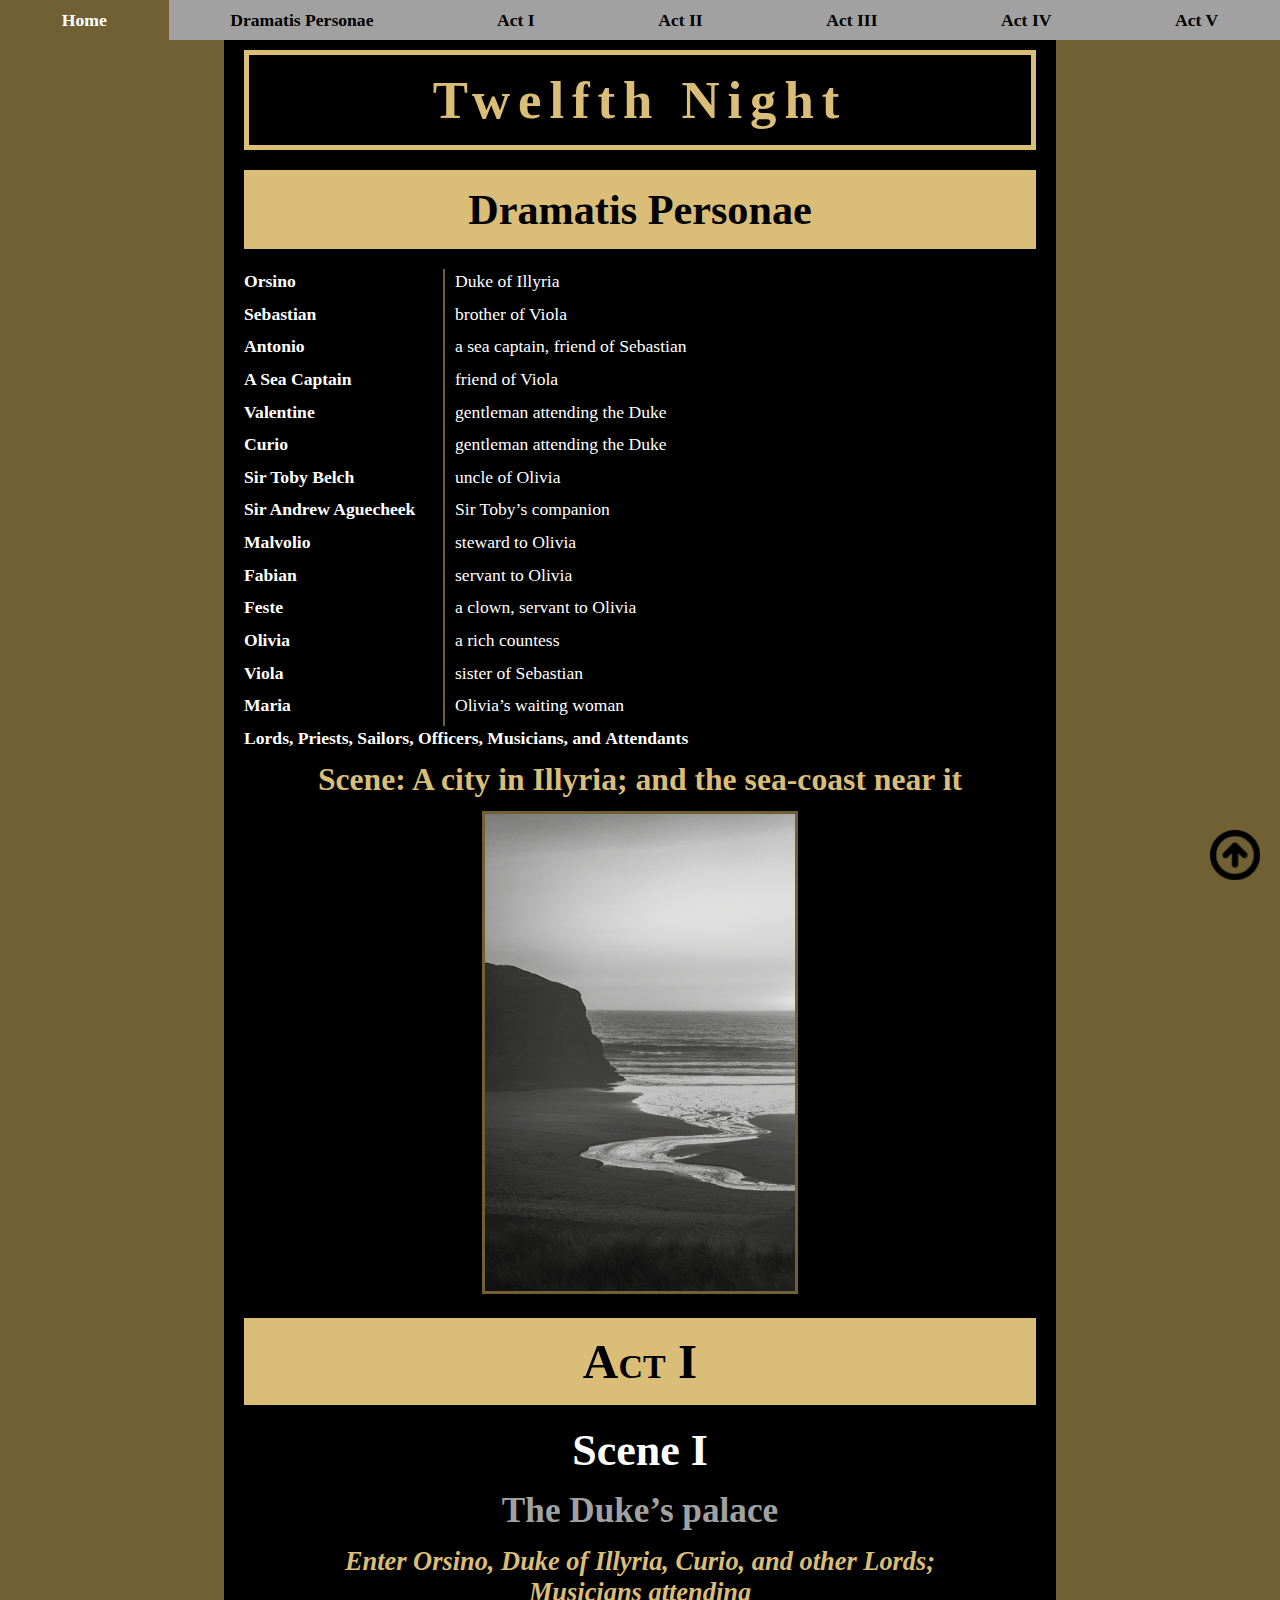
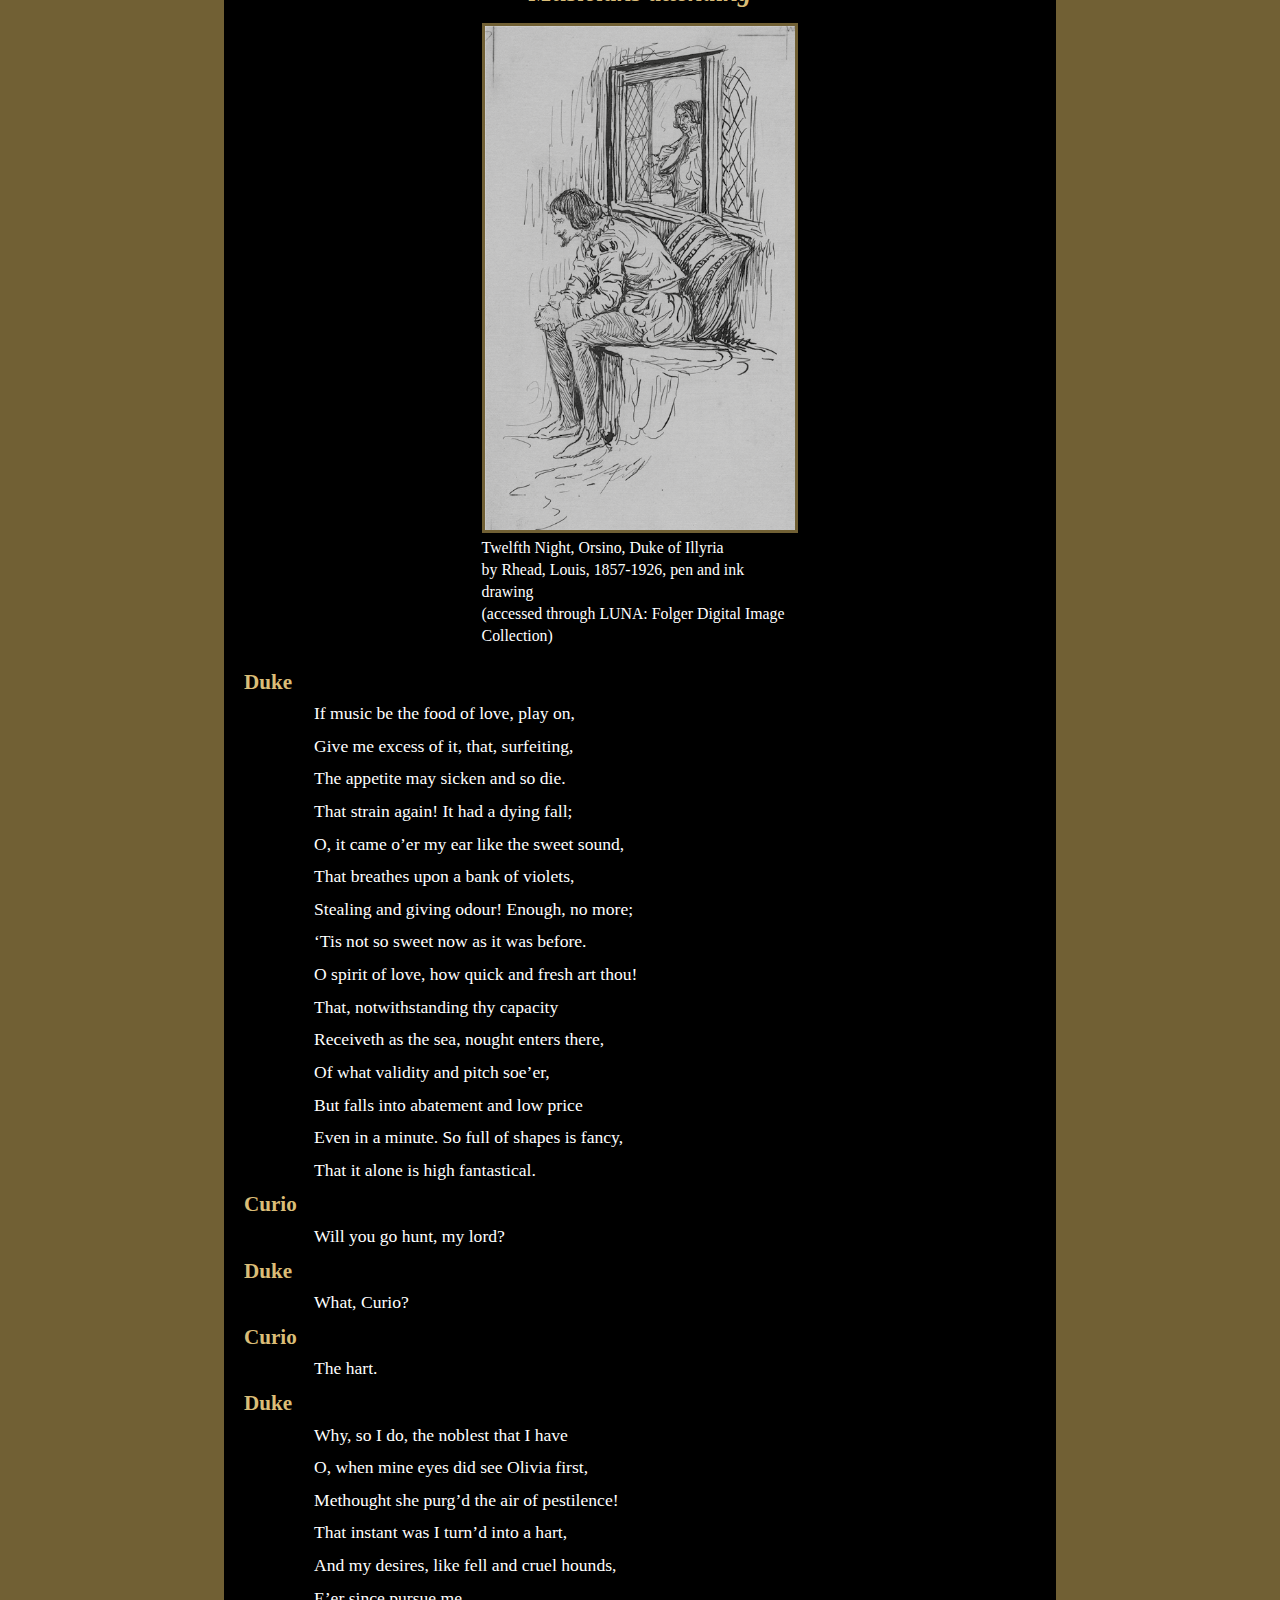
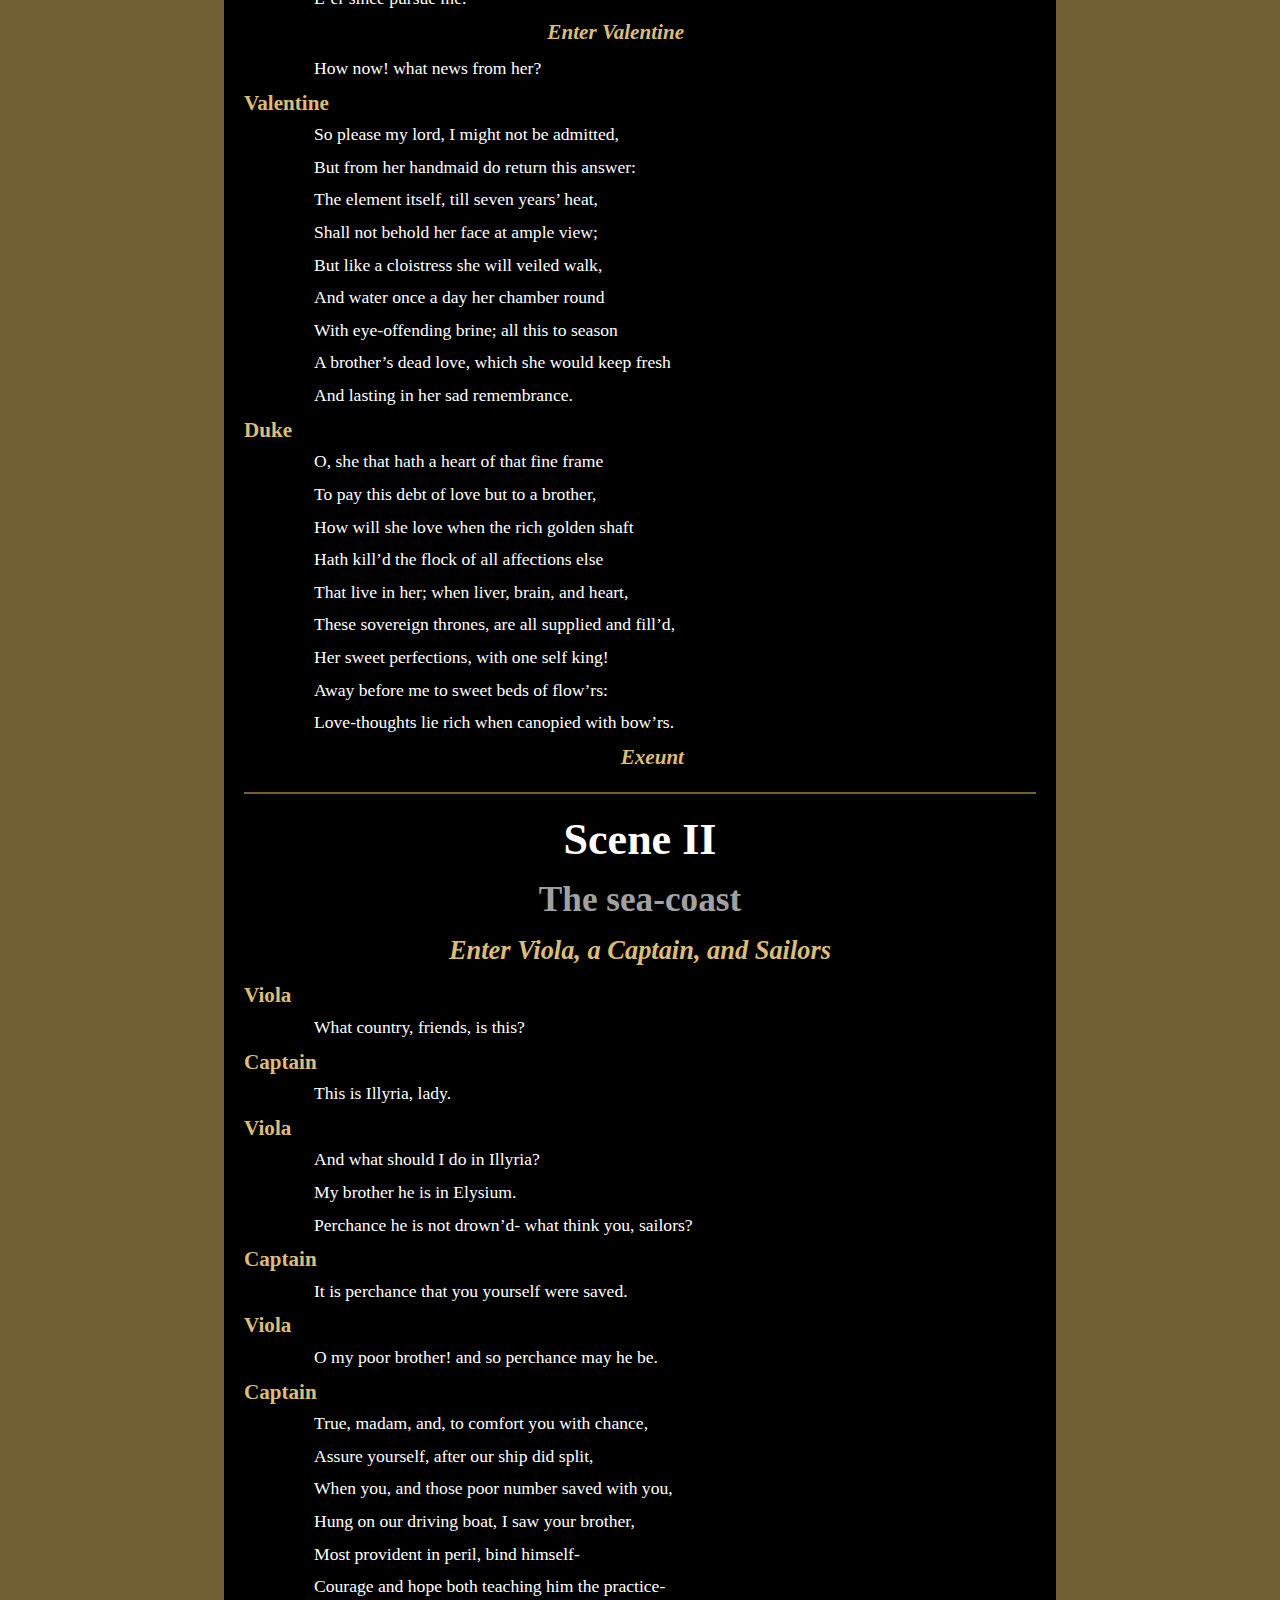
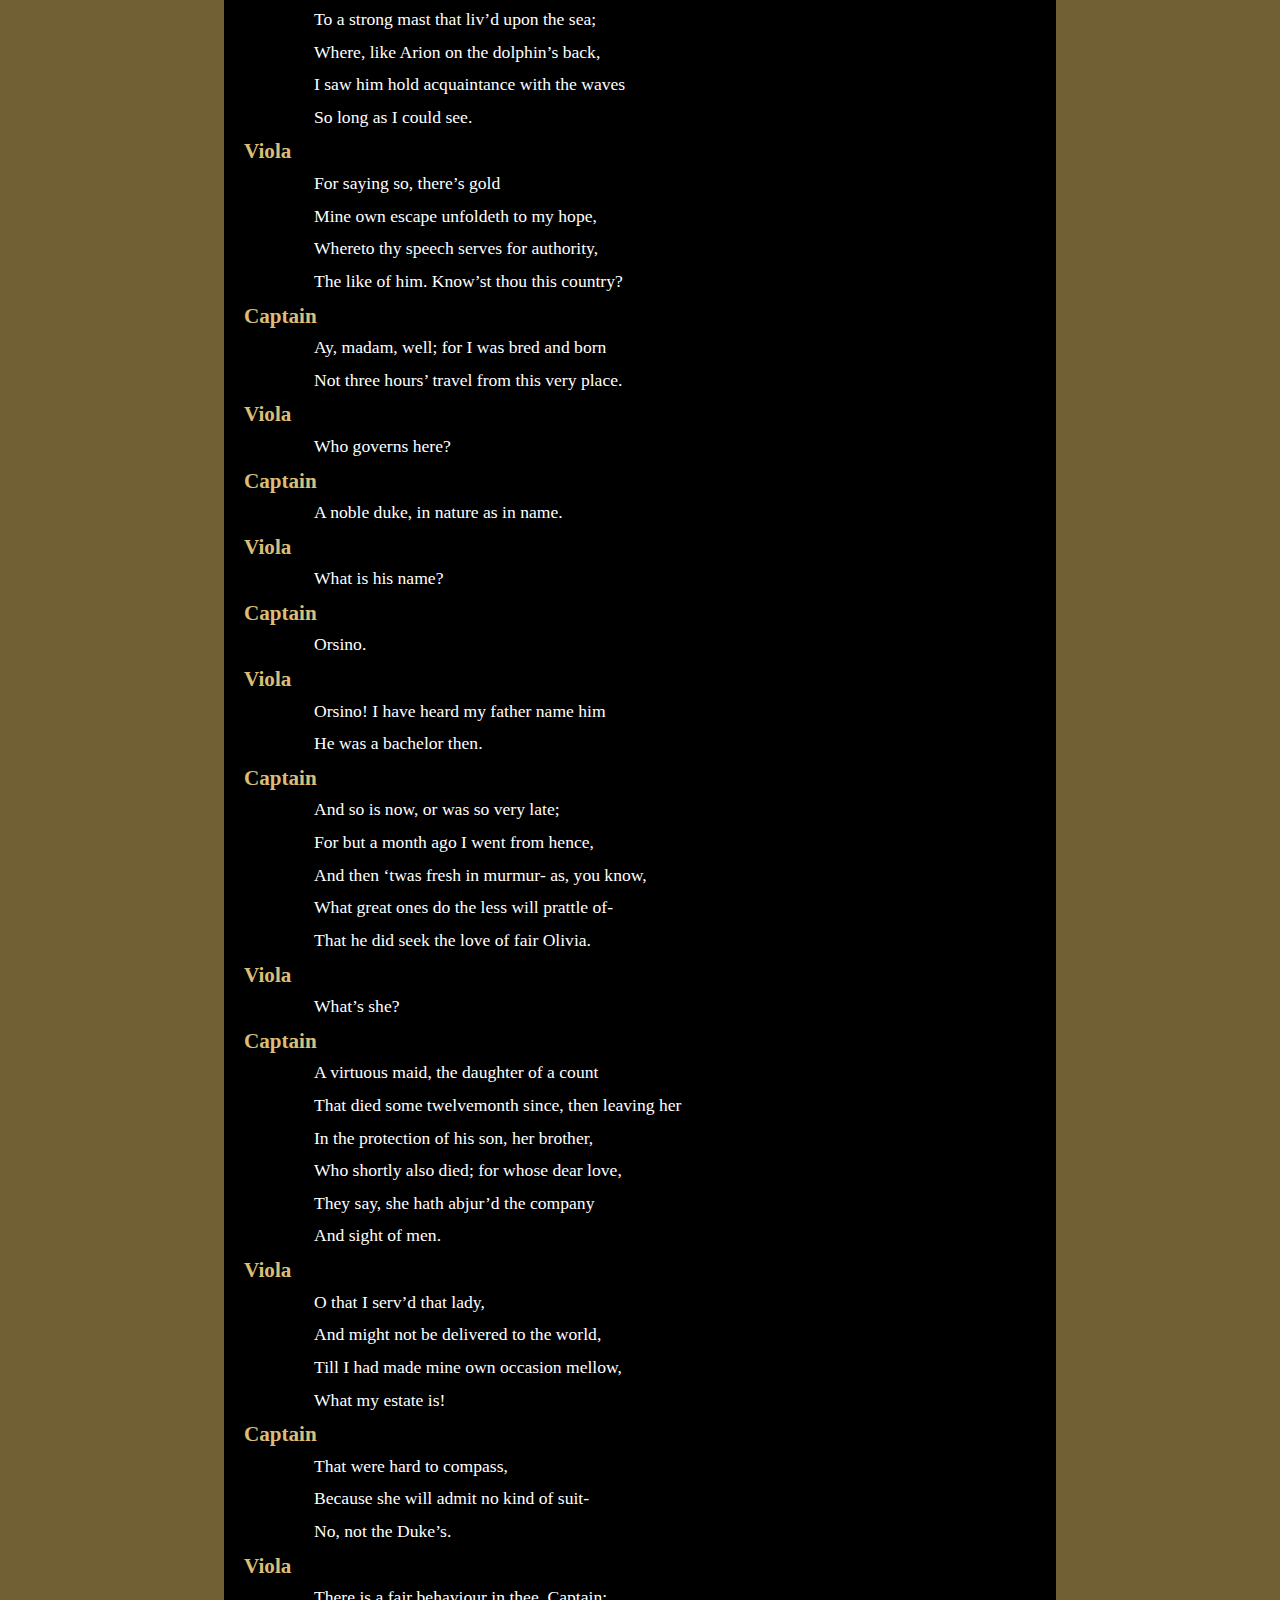
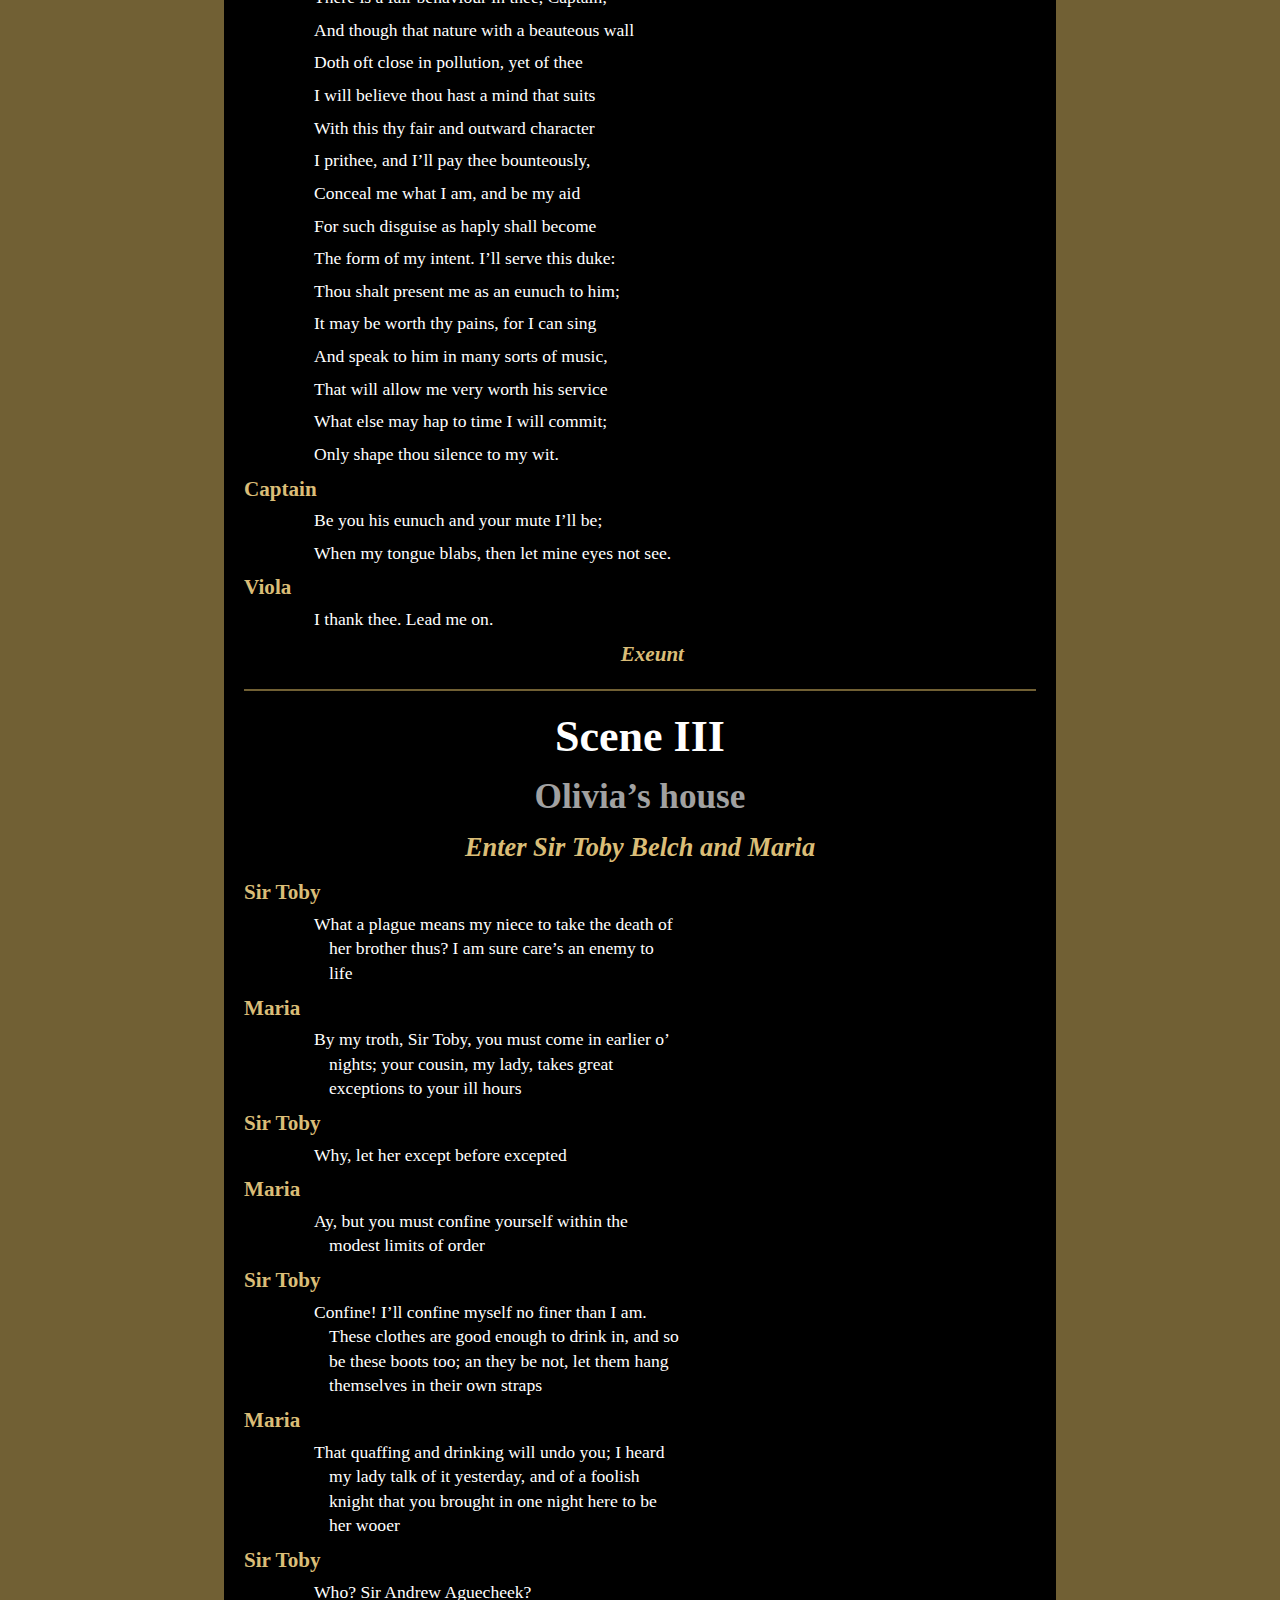
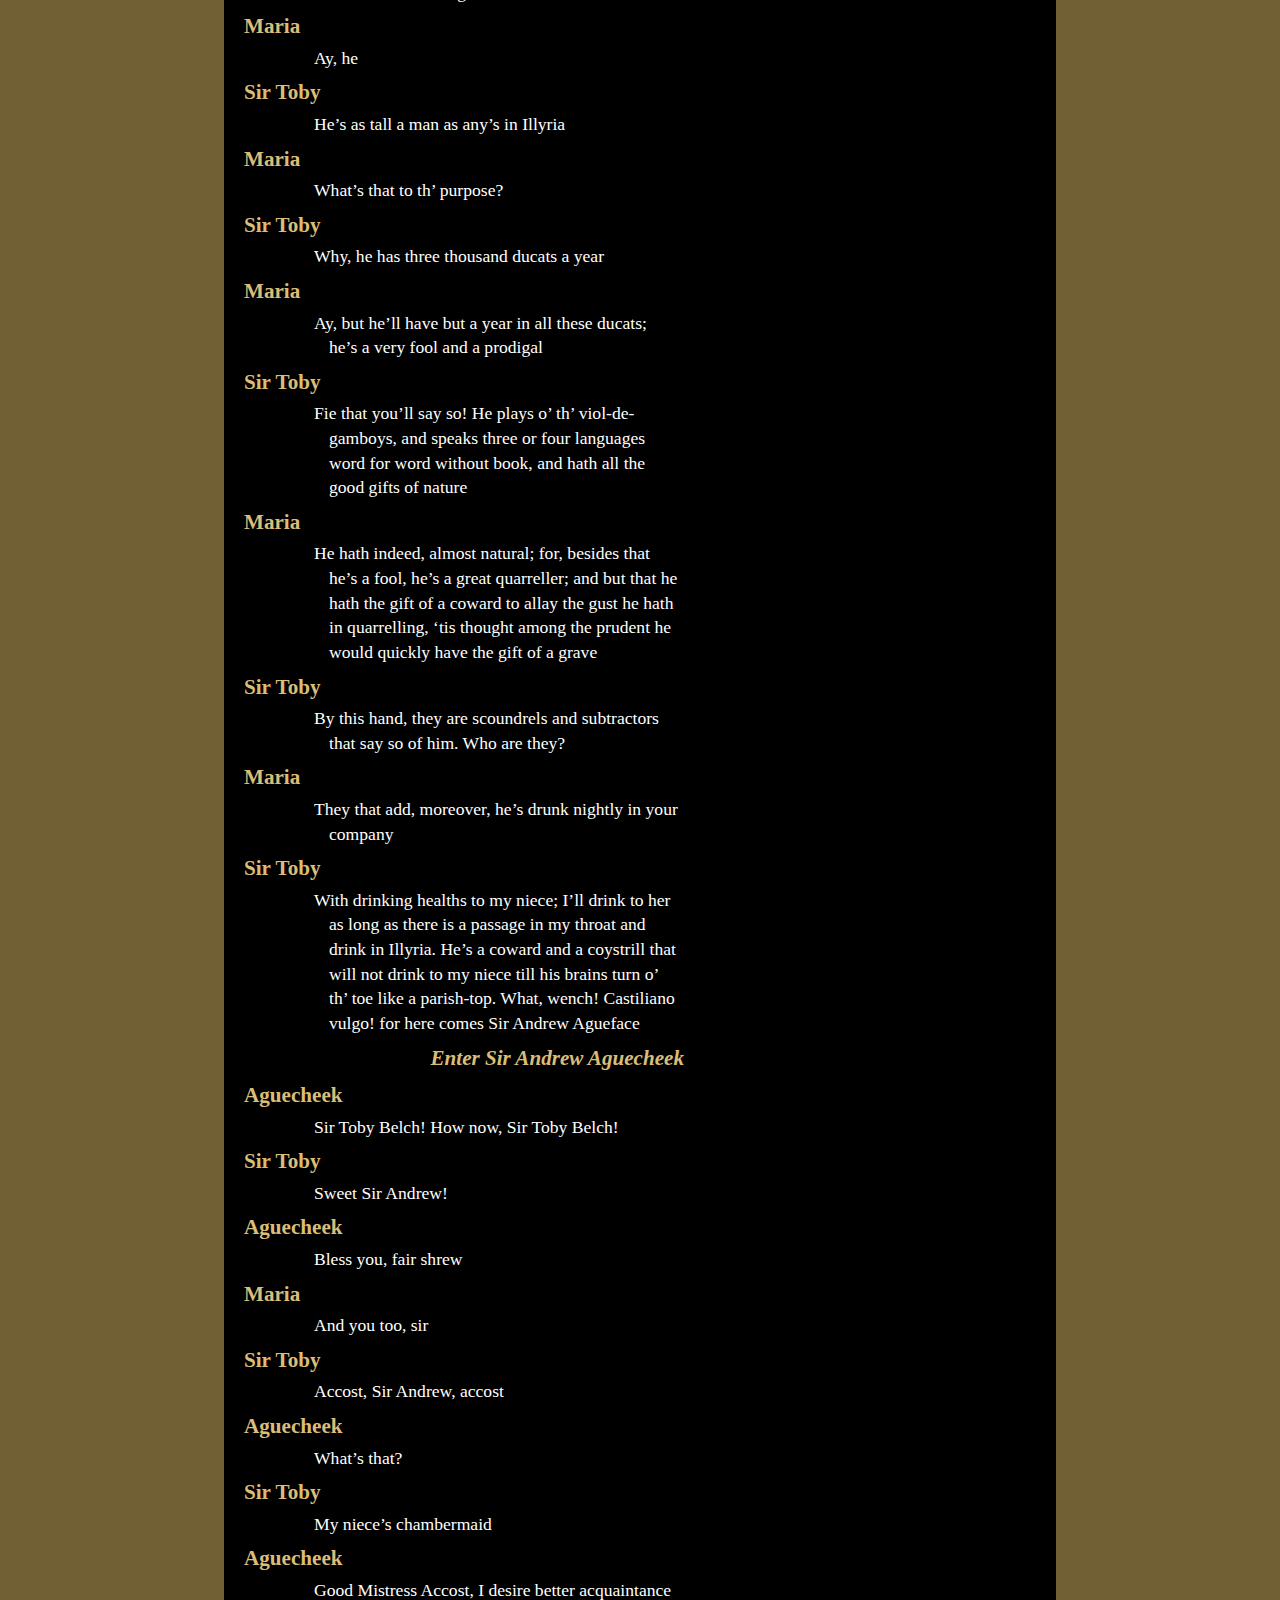
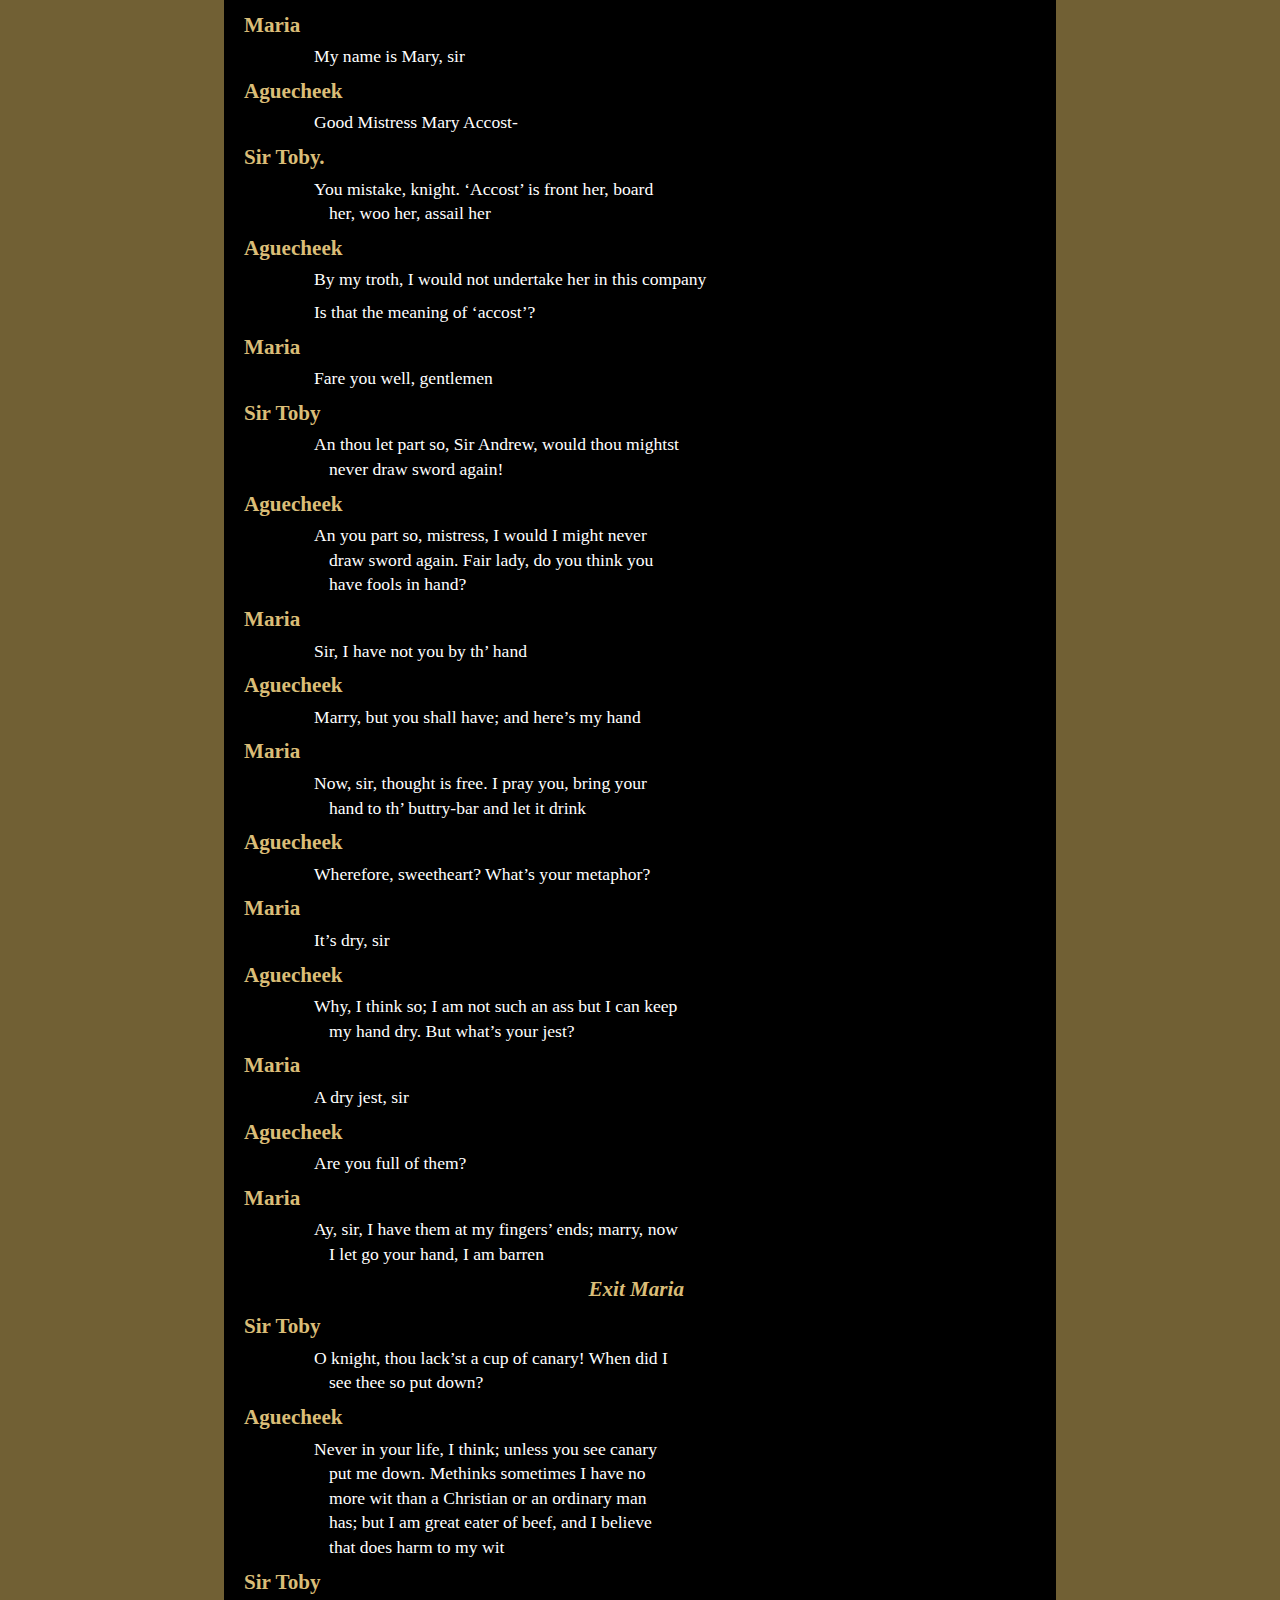
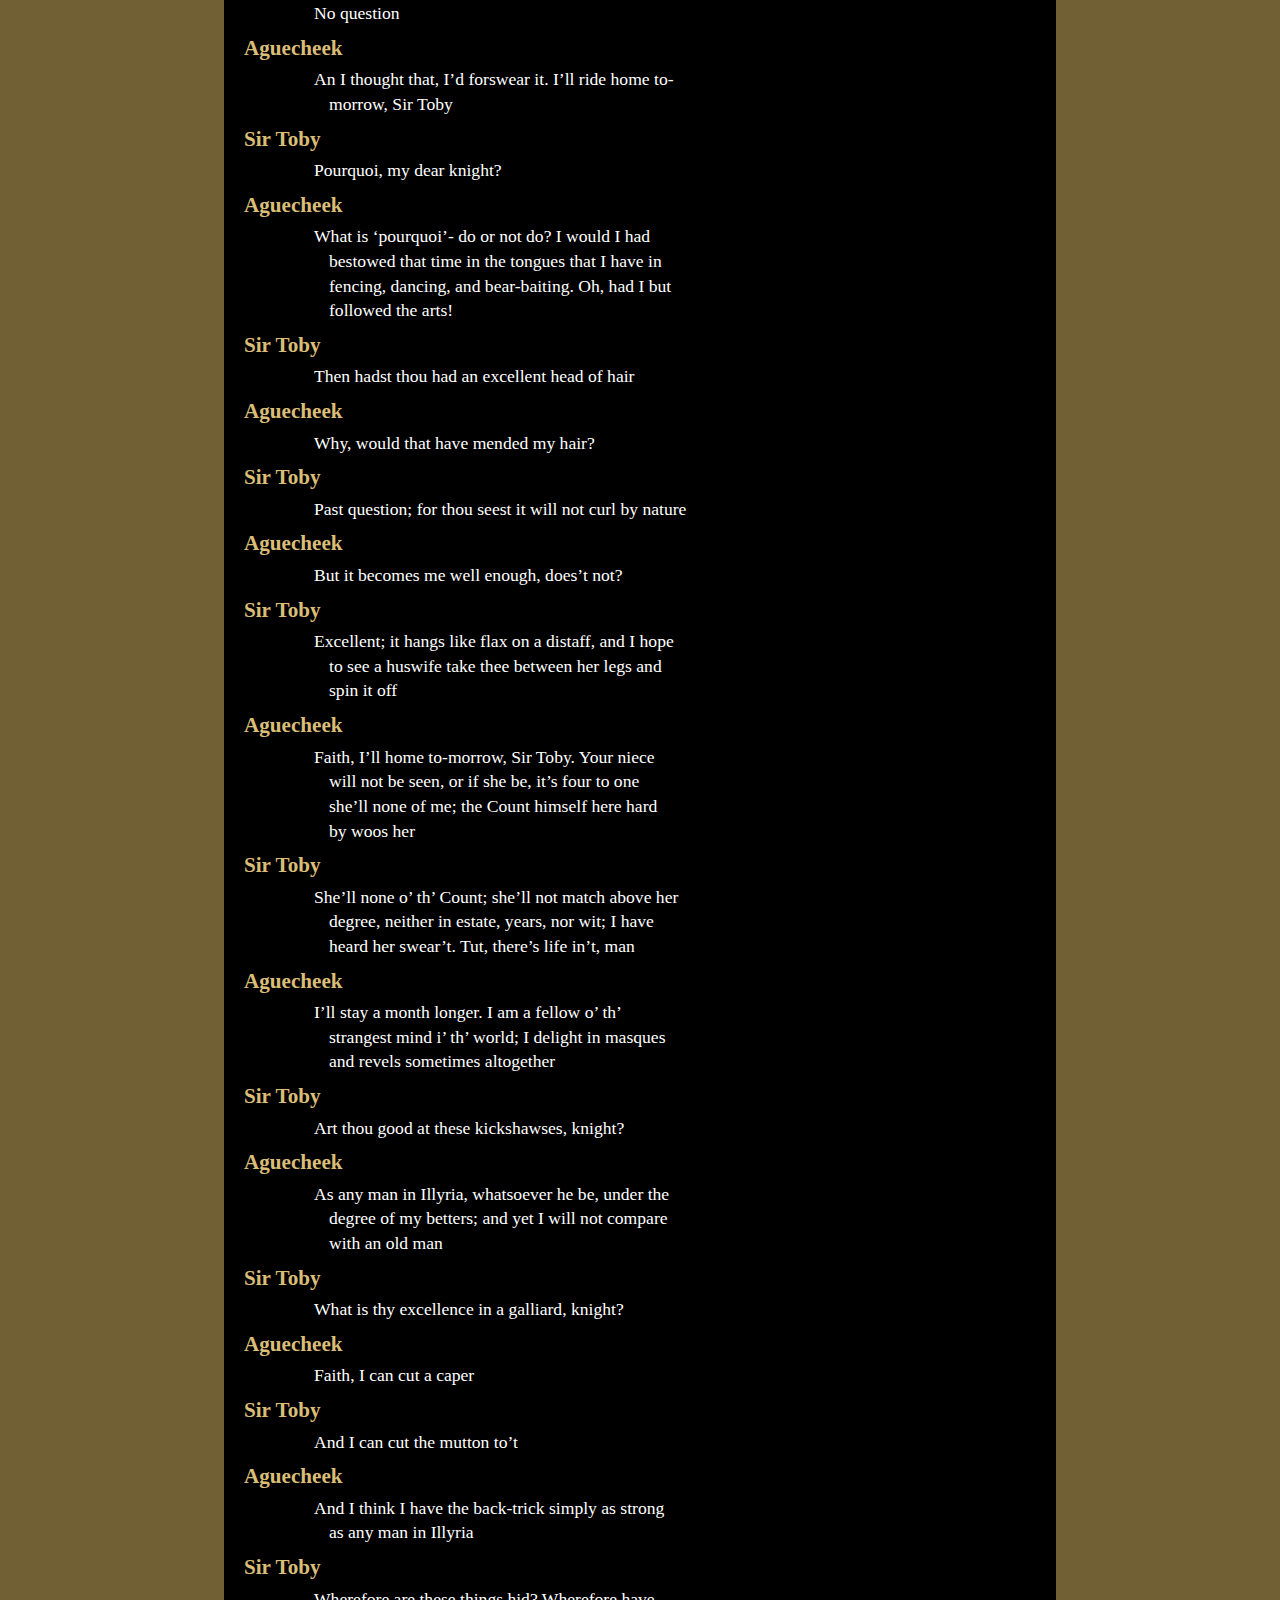
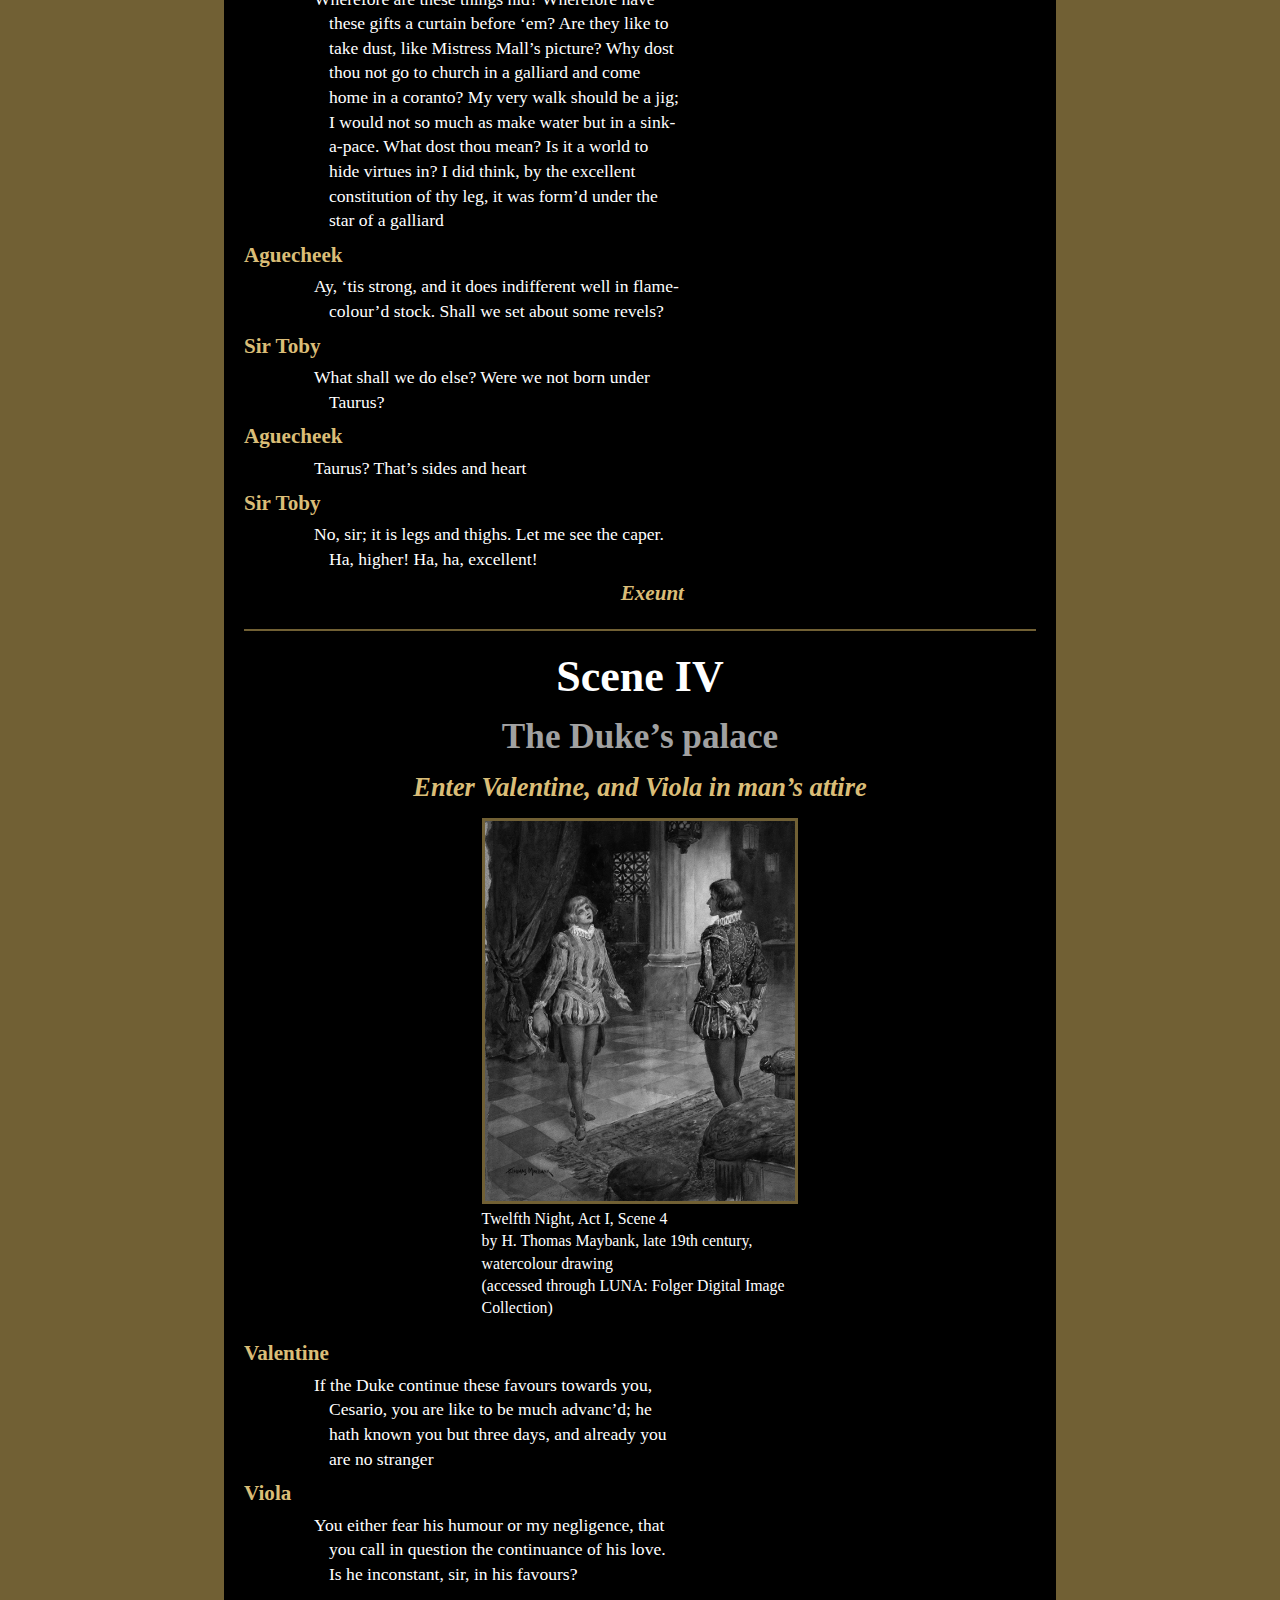
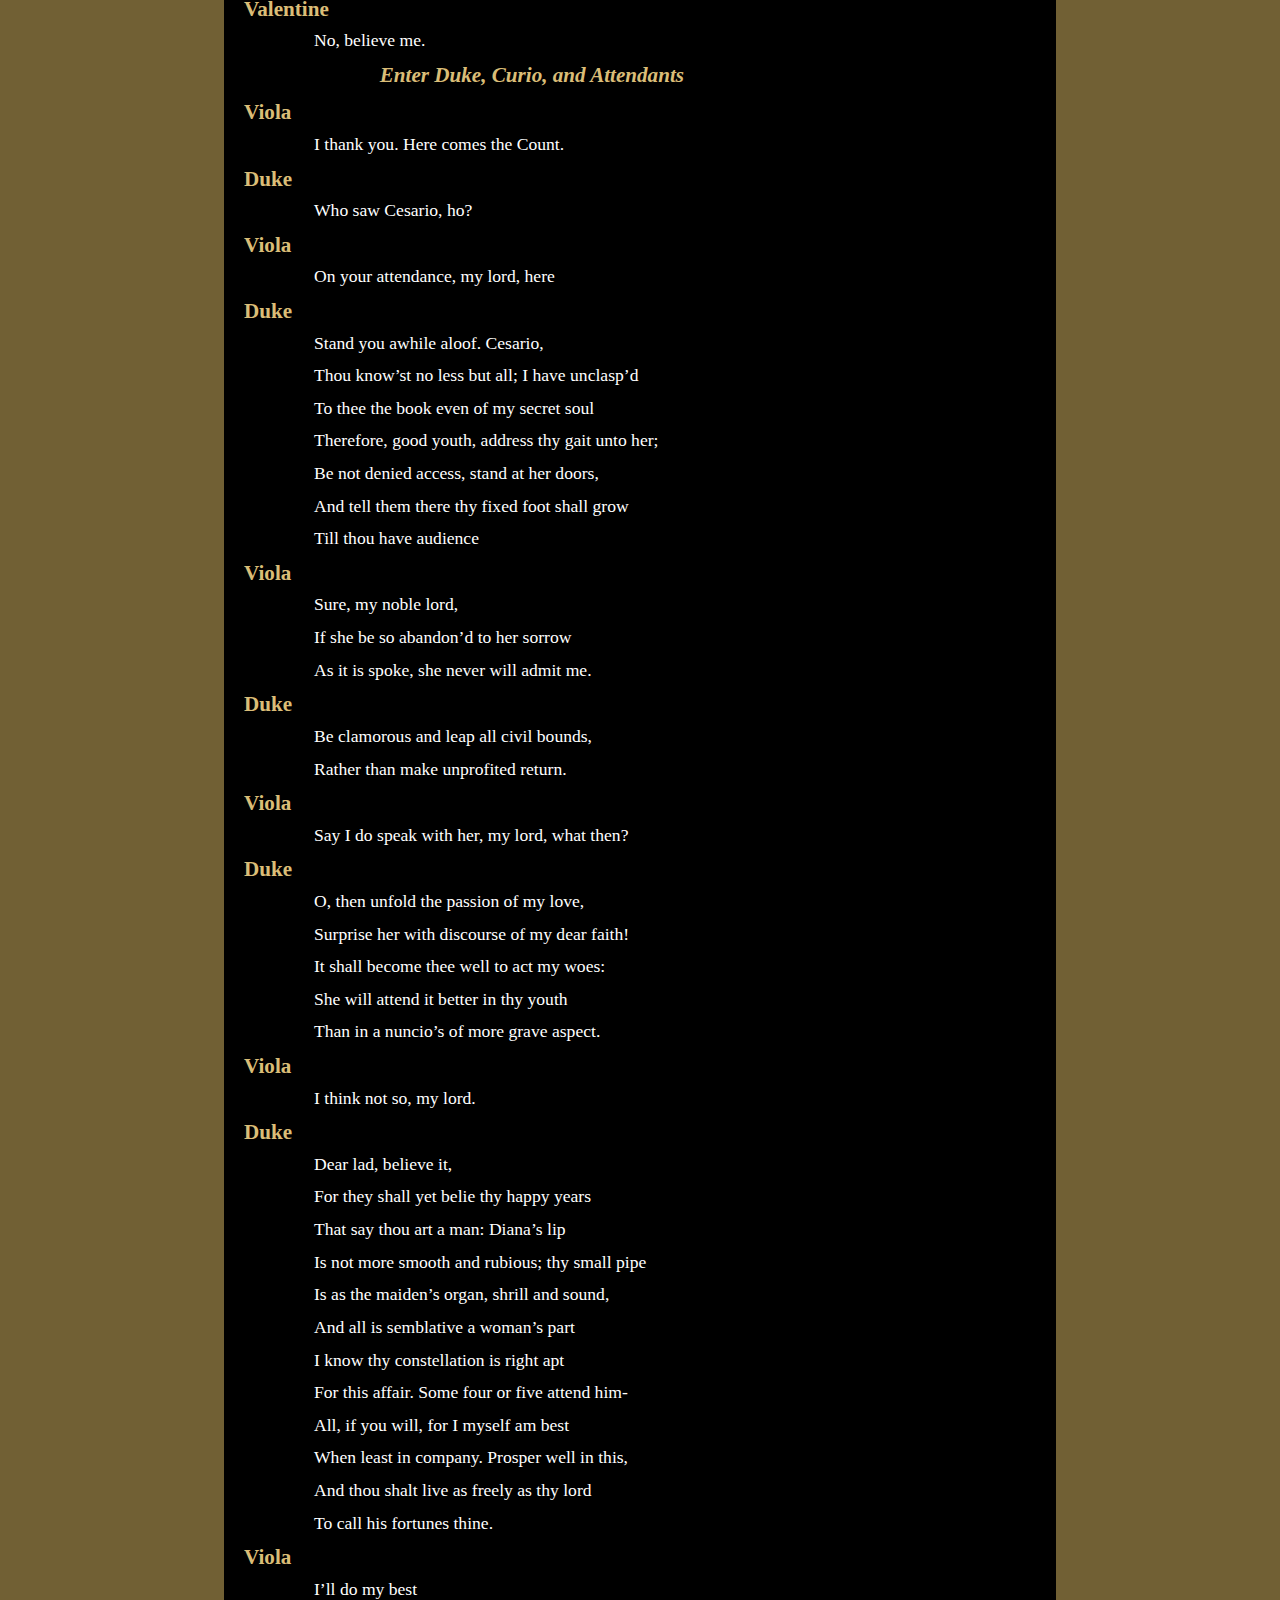
==== commit 4acc874a: "Update play.html" ====
--- a/docs/play.html
+++ b/docs/play.html
@@ -40,7 +40,7 @@
 		<section class="title">
 			<h1 class="playtitle">Twelfth Night</h1>
 			<a href="#TwelfthNight">
-			<img src="image/ArrowUp.png" class="takemeup">
+			<img src="images/ArrowUp.png" class="takemeup">
 			</a>
 		</section>
 
@@ -174,7 +174,7 @@
 			<p class="play_location"> Scene: A city in Illyria; and the sea-coast near it</p>
 
 			<section class="SceneImage">
-					<img src="image/background_image.png" alt="a black and white photograph of a coast with ocean in background" />
+					<img src="images/background_image.png" alt="a black and white photograph of a coast with ocean in background" />
 			</section>
 
 		</section>
@@ -186,7 +186,7 @@
 			<h2 class="stagedirections">Enter Orsino, Duke of Illyria, Curio, and other&#160;Lords;<br />Musicians attending</h2>
 
 				<section class="SceneImage">
-					<img src="image/Orsino.png" alt="a pen and ink sketch of Duke Orsino sitting outside a window" />
+					<img src="images/Orsino.png" alt="a pen and ink sketch of Duke Orsino sitting outside a window" />
 						<p class="caption"> Twelfth Night, Orsino, Duke of Illyria<br />by Rhead, Louis, 1857-1926, pen and ink drawing<br />(accessed through LUNA: Folger Digital Image Collection)</p>
 				</section>
 
@@ -477,7 +477,7 @@
 			<h2 class="stagedirections">Enter Valentine, and Viola in man’s attire</h2>
 
 			<section class="SceneImage">
-				<img src="image/Act_1.jpg" alt="Viola in men's attire talking to Duke Orsino" />
+				<img src="images/Act_1.jpg" alt="Viola in men's attire talking to Duke Orsino" />
 				<p class="caption">Twelfth Night, Act I, Scene 4<br />by H. Thomas Maybank, late 19th century, watercolour drawing<br />(accessed through LUNA: Folger Digital Image Collection)</p>
 			</section>
 
@@ -1304,7 +1304,7 @@
 			<h2 class="stagedirections">Enter Sir Toby, Sir Andrew, and Fabian</h2>
 
 			<section class="SceneImage">
-					<img src="image/Act3Garden.jpg" alt="Black and white photograph of a beautiful garden path" />
+					<img src="images/Act3Garden.jpg" alt="Black and white photograph of a beautiful garden path" />
 			</section>
 
 			<p class="character">Sir Toby</p>
@@ -1847,7 +1847,7 @@
 			<h2 class="stagedirections">Enter Olivia and Maria</h2>
 
 			<section class="SceneImage">
-				<img src="image/Act3.jpg" alt="Olivia sitting down with Maria next to her, Malvolio talking to them" />
+				<img src="images/Act3.jpg" alt="Olivia sitting down with Maria next to her, Malvolio talking to them" />
 				<p class="caption">Twelfth Night, Act III, Scene 4<br />by Thomas Stothard, 1755-1834, watercolour drawing<br />(accessed through LUNA: Folger Digital Image Collection)</p>
 			</section>
 
@@ -2533,7 +2533,7 @@
 			<h2 class="stagedirections">Enter Clown and Fabian</h2>
 
 					<section class="SceneImage">
-							<img src="image/ViolaDuke.jpg" alt="Viola in women's attire walking arm in arm with the Duke" />
+							<img src="images/ViolaDuke.jpg" alt="Viola in women's attire walking arm in arm with the Duke" />
 						<p class="caption">Twelfth Night, Viola and the Duke <br /> by Robert Trewick Bone, 1790-1840, drawing<br />(accessed through LUNA: Folger Digital Image Collection)</p>
 					</section>
 
--- a/docs/css/play.css
+++ b/docs/css/play.css
@@ -0,0 +1,320 @@
+* {
+  margin:0;
+  padding:0;
+  box-sizing: border-box;
+}
+
+html {
+  scroll-behavior: smooth;
+}
+
+body {
+  font-family: Garamond, Georgia, serif;
+  background: rgb(113, 96, 52);
+  color: white;
+  font-size: 1.1em;
+}
+
+div.everything {
+  width: 65%;
+  max-width: 1000px;
+  margin: 0 auto;
+  background: black;
+  padding: 20px;
+}
+
+section.dramatis {
+}
+
+section.fullplay {
+}
+
+nav.contents {
+background: rgb(161, 161, 161);
+position: fixed;
+top:0;
+left: 0;
+width: 100%;
+}
+
+nav.contents ul {
+list-style: none;
+display: flex;
+flex-direction: column;
+text-align: center;
+}
+
+h1.toc {
+  display:none;
+}
+
+nav.contents ul li a {
+text-decoration: none;
+padding: 0.4rem 0.6rem;
+display: block;
+color: black;
+font-size: 1rem;
+font-weight: normal;
+}
+
+nav.contents ul li:hover {
+background: rgb(113, 96, 52);
+}
+
+nav.contents ul li a:hover {
+color: white;
+}
+
+nav.contents ul li ul {
+background: rgb(161, 161, 161);
+display: none;
+}
+
+nav.contents ul li:hover ul {
+display: flex;
+flex-direction: column;
+}
+
+nav.contents ul li ul li a {
+padding: 0.3rem 1.5rem;
+font-size: 0.8rem;
+}
+
+@media screen and (min-width: 700px) {
+
+nav.contents ul {
+flex-direction: row;
+align-items: center;
+justify-content: space-around;
+}
+
+nav.contents ul li a {
+padding: 0.6rem 0.8rem;
+font-size: 1.1rem;
+font-weight: bold;
+}
+
+nav.contents ul li {
+flex: 1 1 auto;
+position: relative;
+}
+
+nav.contents ul li ul li {
+flex: 1 0 auto;
+width: 100%;
+}
+
+nav.contents ul li ul li a {
+padding: .3rem 0;
+font-size: 0.9rem;
+}
+
+nav.contents ul li ul {
+display: none;
+position: absolute;
+background-color: rgb(161, 161, 161);
+width: 100%;
+}
+
+nav.contents ul li:hover ul {
+display: flex;
+flex-direction: column;
+}
+
+}
+
+section.SceneImage {
+  margin-bottom: 20px;
+  width: 40%;
+  margin-left: auto;
+  margin-right: auto;
+  font-size: 0.9em;
+}
+
+img {
+  width: 100%;
+  margin: 0;
+  border: 3.5px solid rgb(113, 96, 52);
+  }
+
+img.takemeup {
+  border: 0;
+  width: 50px;
+  position: fixed;
+  bottom: 20px;
+  right: 20px;
+}
+
+h1 a, h2 a {
+  position: relative;
+  top: -65px;
+}
+
+@media screen and (max-width: 700px) {
+  h1 a, h2 a {
+    position: relative;
+    top: -340px;
+  }
+}
+
+
+h1 {
+font-weight: bold;
+margin-top: 0;
+margin-bottom: 20px;
+text-align: center;
+background: rgb(218, 189, 119);
+color: black;
+padding: 15px;
+}
+
+h2 {
+  margin-top: 0;
+  margin-bottom: 15px;
+  text-align: center;
+}
+
+p {
+  margin-top: 0;
+  margin-bottom: 8px;
+  line-height: 1.4;
+}
+
+
+h1.playtitle {
+margin-top: 30px;
+font-size: 3em;
+background: black;
+padding: 15px;
+color: rgb(218, 189, 119);
+border: 5px solid rgb(218, 189, 119);
+letter-spacing: 0.15em;
+}
+
+h1.act {
+font-variant: small-caps;
+font-size: 2.8em;
+}
+
+h1.dramatishead {
+font-size: 2.4em;
+}
+
+table {
+  width: 100%;
+  border: none;
+  border-collapse: collapse;
+}
+
+col.column1 {
+width: 200px;
+}
+
+col.column2 {
+width: auto;
+}
+
+table td.Dramatis-Personae {
+border-right: 2px solid rgb(113, 96, 52);
+}
+
+p.character_name {
+  font-weight: bold;
+}
+
+p.character_listing {
+  margin-left: 10px;
+}
+
+p.play_location {
+  color: rgb(218, 189, 119);
+  font-weight: bold;
+  font-size: 1.8em;
+  text-align: center;
+}
+
+h2.firstscene, h2.scene {
+font-size: 2.5em;
+}
+
+h2.scene {
+margin-top: 20px;
+border-top: 2px solid rgb(113, 96, 52);
+padding-top: 20px;
+}
+
+h2.location {
+font-size: 2em;
+color: rgb(161, 161, 161);
+}
+
+h2.stagedirections {
+  color: rgb(218, 189, 119);
+  font-style: italic;
+  font-weight: bold;
+  font-size: 1.5em;
+}
+
+p.character {
+color: rgb(218, 189, 119);
+font-size: 1.2em;
+font-weight: bold;
+margin-bottom: 4px;
+}
+
+p.prose {
+margin-left: 85px;
+text-indent: -15px;
+max-width: 350px;
+}
+
+p.verseline {
+margin-left: 85px;
+text-indent: -15px;
+}
+
+p.theend {
+  font-family: 'Parisienne', "Brush Script MT", cursive;
+  font-size: 1.7em;
+  color: rgb(161, 161, 161);
+  text-align: center;
+  font-weight: 400;
+}
+
+p.verse_stagedirection {
+  text-align: right;
+  color: rgb(218, 189, 119);
+  font-style: italic;
+  font-weight: bold;
+  font-size: 1.2em;
+  max-width: 440px;
+  }
+
+p.song {
+  color: rgb(161, 161, 161);
+  font-size: 1.2em;
+  text-align: center;
+  font-weight: bold;
+}
+
+@media screen and (max-width: 750px) {
+body {
+  font-size: 0.9em;
+}
+
+p.prose {
+margin-left: 30px;
+text-indent: -15px;
+}
+
+p.verseline {
+margin-left: 30px;
+text-indent: -15px;
+}
+}
+
+span.short_stagedirection {
+color: rgb(161, 161, 161);
+font-style: italic;
+font-weight: bold;
+}
